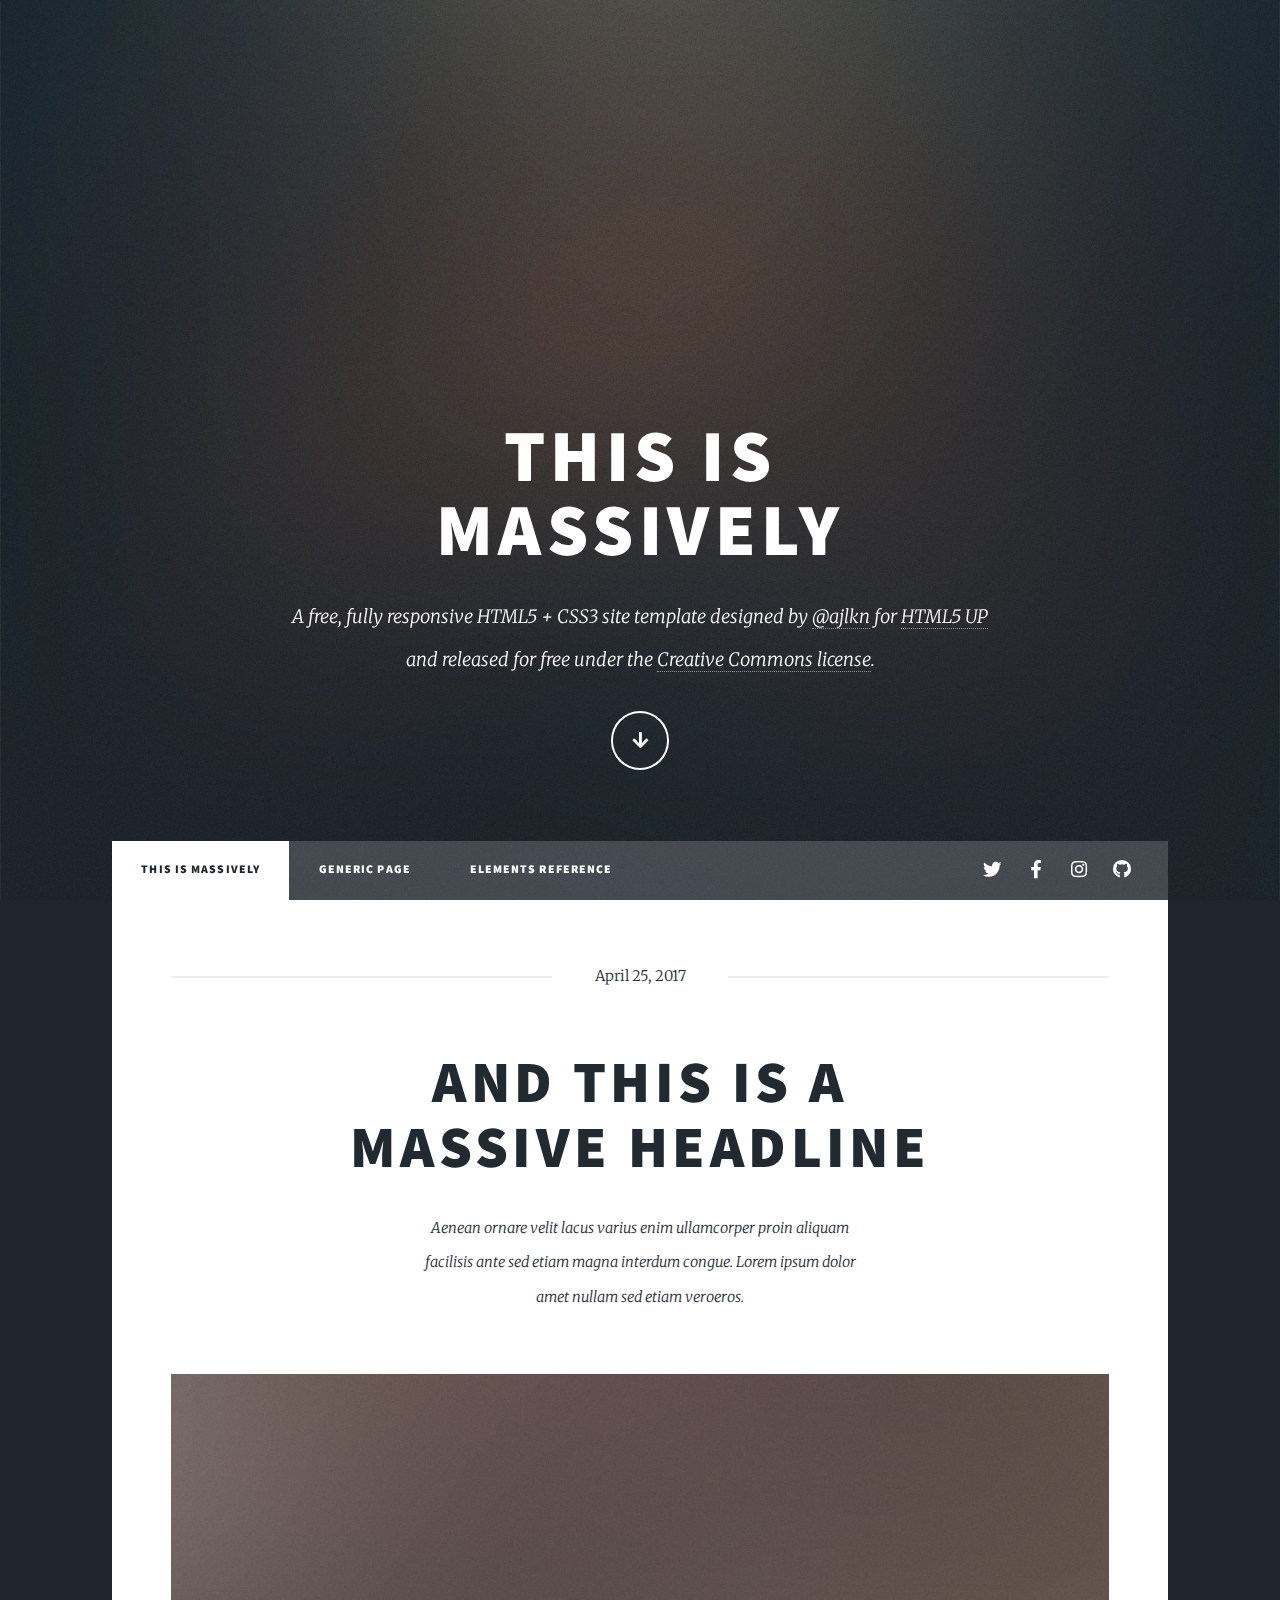
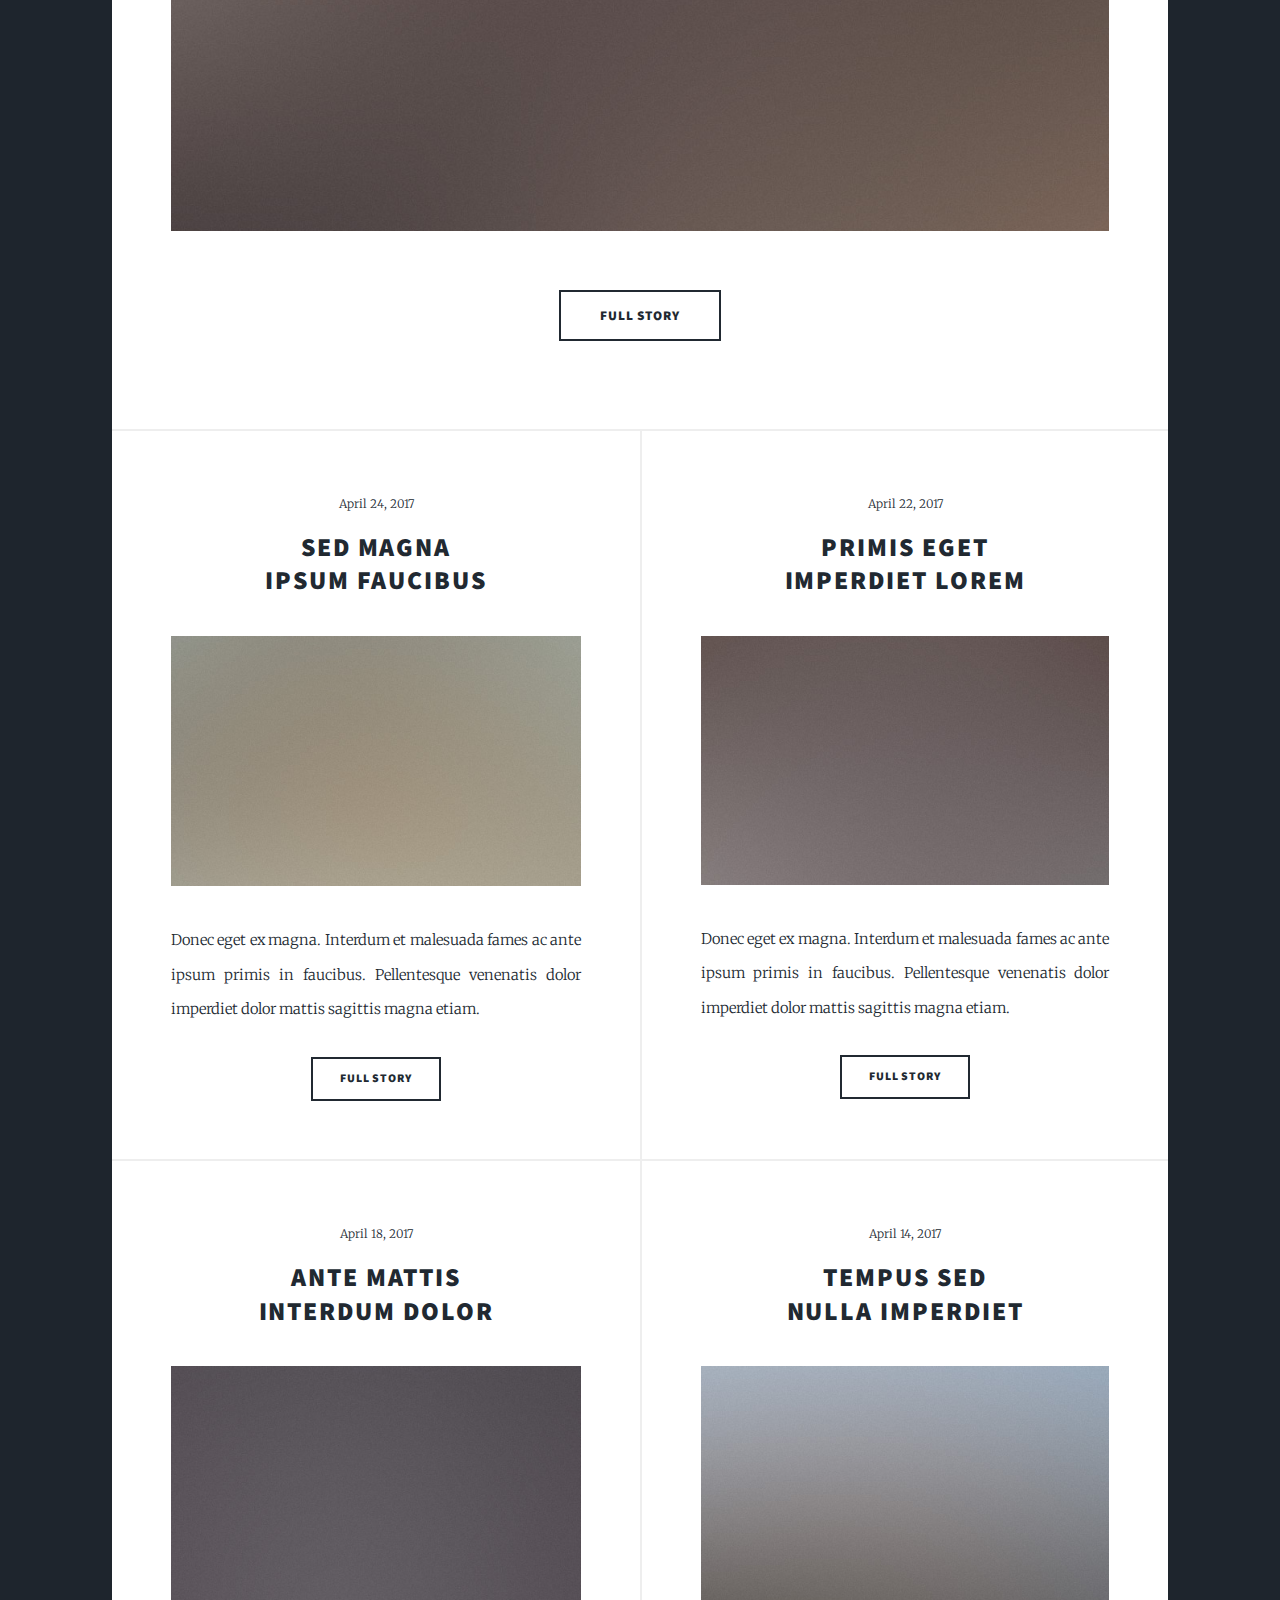
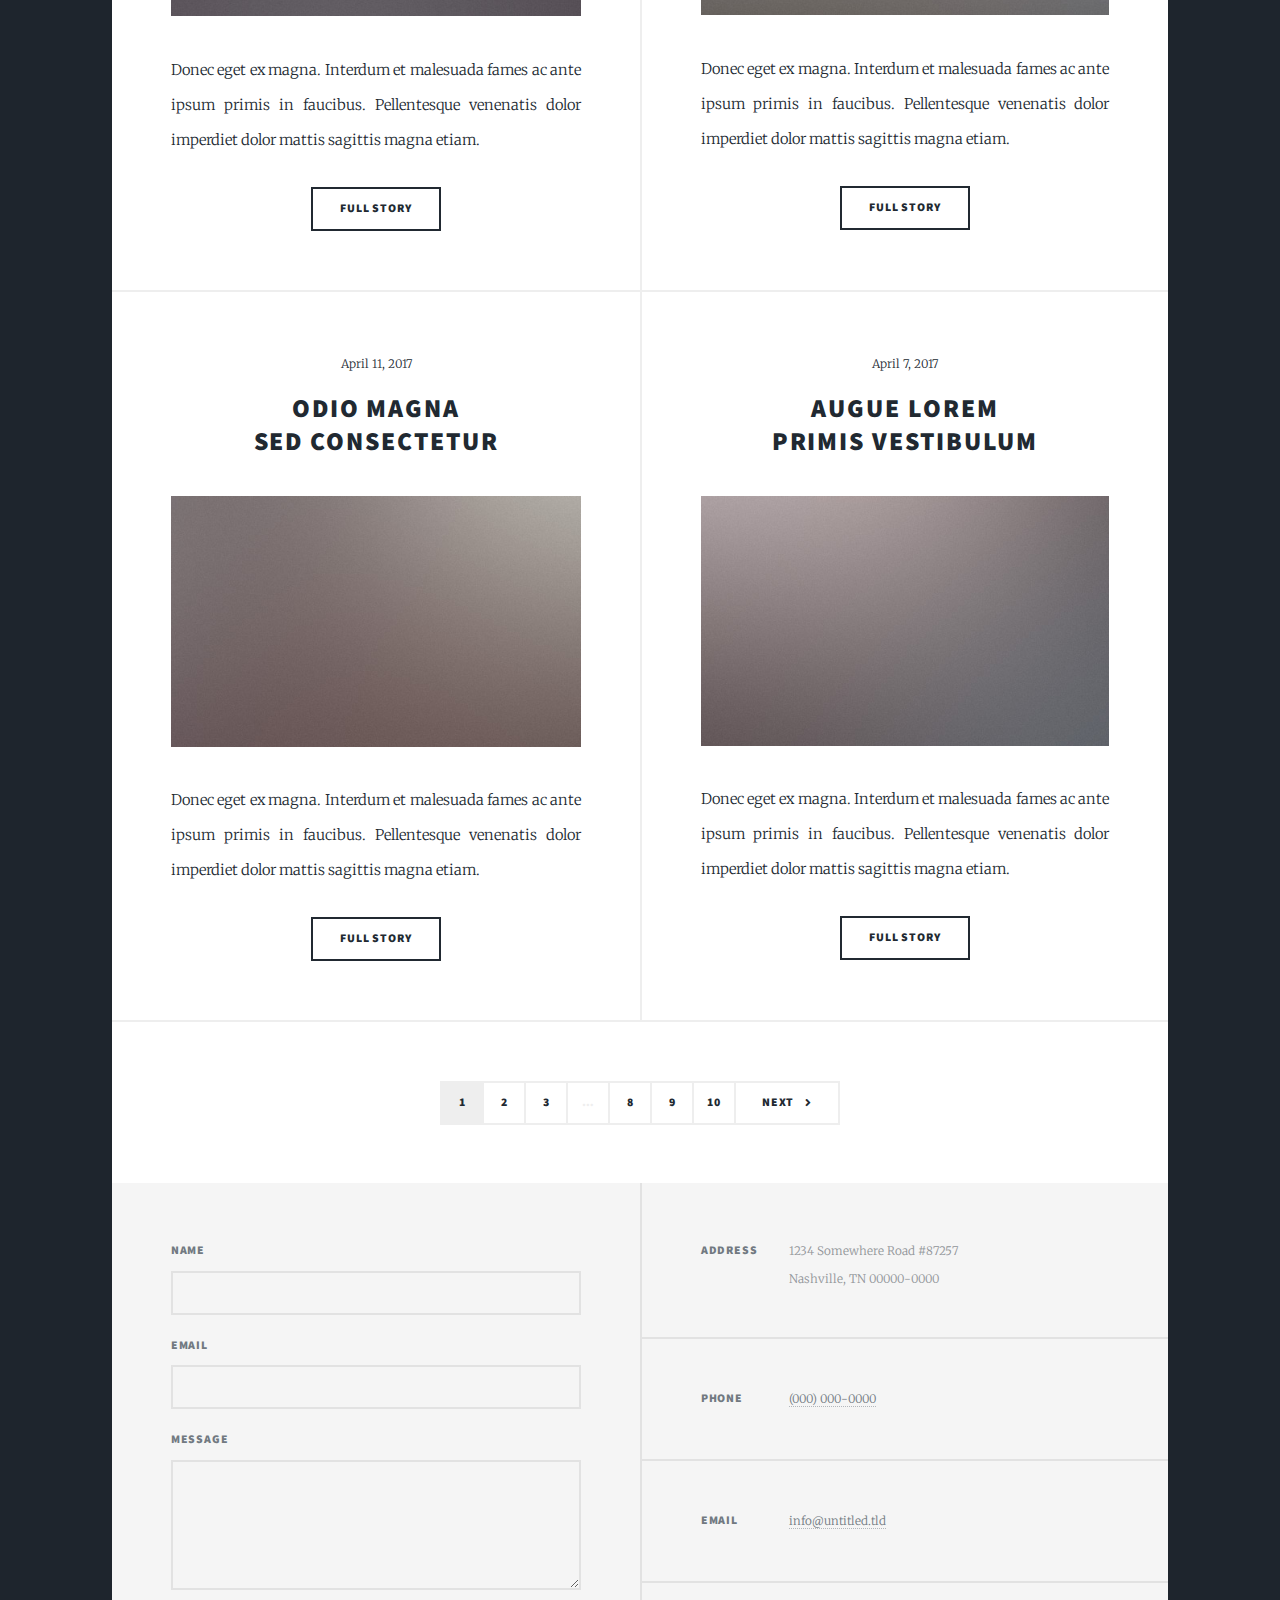
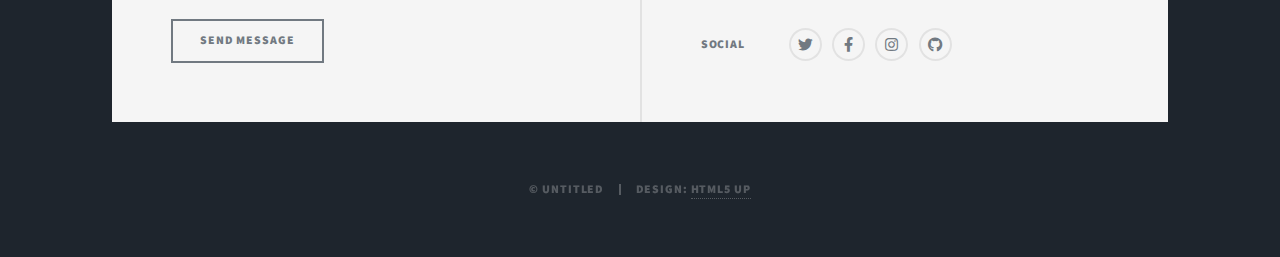
==== index.html @ b45172eb "Adding base" ====
<!DOCTYPE HTML>
<!--
	Massively by HTML5 UP
	html5up.net | @ajlkn
	Free for personal and commercial use under the CCA 3.0 license (html5up.net/license)
-->
<html>
	<head>
		<title>Massively by HTML5 UP</title>
		<meta charset="utf-8" />
		<meta name="viewport" content="width=device-width, initial-scale=1, user-scalable=no" />
		<link rel="stylesheet" href="assets/css/main.css" />
		<noscript><link rel="stylesheet" href="assets/css/noscript.css" /></noscript>
	</head>
	<body class="is-preload">

		<!-- Wrapper -->
			<div id="wrapper" class="fade-in">

				<!-- Intro -->
					<div id="intro">
						<h1>This is<br />
						Massively</h1>
						<p>A free, fully responsive HTML5 + CSS3 site template designed by <a href="https://twitter.com/ajlkn">@ajlkn</a> for <a href="https://html5up.net">HTML5 UP</a><br />
						and released for free under the <a href="https://html5up.net/license">Creative Commons license</a>.</p>
						<ul class="actions">
							<li><a href="#header" class="button icon solid solo fa-arrow-down scrolly">Continue</a></li>
						</ul>
					</div>

				<!-- Header -->
					<header id="header">
						<a href="index.html" class="logo">Massively</a>
					</header>

				<!-- Nav -->
					<nav id="nav">
						<ul class="links">
							<li class="active"><a href="index.html">This is Massively</a></li>
							<li><a href="generic.html">Generic Page</a></li>
							<li><a href="elements.html">Elements Reference</a></li>
						</ul>
						<ul class="icons">
							<li><a href="#" class="icon brands fa-twitter"><span class="label">Twitter</span></a></li>
							<li><a href="#" class="icon brands fa-facebook-f"><span class="label">Facebook</span></a></li>
							<li><a href="#" class="icon brands fa-instagram"><span class="label">Instagram</span></a></li>
							<li><a href="#" class="icon brands fa-github"><span class="label">GitHub</span></a></li>
						</ul>
					</nav>

				<!-- Main -->
					<div id="main">

						<!-- Featured Post -->
							<article class="post featured">
								<header class="major">
									<span class="date">April 25, 2017</span>
									<h2><a href="#">And this is a<br />
									massive headline</a></h2>
									<p>Aenean ornare velit lacus varius enim ullamcorper proin aliquam<br />
									facilisis ante sed etiam magna interdum congue. Lorem ipsum dolor<br />
									amet nullam sed etiam veroeros.</p>
								</header>
								<a href="#" class="image main"><img src="images/pic01.jpg" alt="" /></a>
								<ul class="actions special">
									<li><a href="#" class="button large">Full Story</a></li>
								</ul>
							</article>

						<!-- Posts -->
							<section class="posts">
								<article>
									<header>
										<span class="date">April 24, 2017</span>
										<h2><a href="#">Sed magna<br />
										ipsum faucibus</a></h2>
									</header>
									<a href="#" class="image fit"><img src="images/pic02.jpg" alt="" /></a>
									<p>Donec eget ex magna. Interdum et malesuada fames ac ante ipsum primis in faucibus. Pellentesque venenatis dolor imperdiet dolor mattis sagittis magna etiam.</p>
									<ul class="actions special">
										<li><a href="#" class="button">Full Story</a></li>
									</ul>
								</article>
								<article>
									<header>
										<span class="date">April 22, 2017</span>
										<h2><a href="#">Primis eget<br />
										imperdiet lorem</a></h2>
									</header>
									<a href="#" class="image fit"><img src="images/pic03.jpg" alt="" /></a>
									<p>Donec eget ex magna. Interdum et malesuada fames ac ante ipsum primis in faucibus. Pellentesque venenatis dolor imperdiet dolor mattis sagittis magna etiam.</p>
									<ul class="actions special">
										<li><a href="#" class="button">Full Story</a></li>
									</ul>
								</article>
								<article>
									<header>
										<span class="date">April 18, 2017</span>
										<h2><a href="#">Ante mattis<br />
										interdum dolor</a></h2>
									</header>
									<a href="#" class="image fit"><img src="images/pic04.jpg" alt="" /></a>
									<p>Donec eget ex magna. Interdum et malesuada fames ac ante ipsum primis in faucibus. Pellentesque venenatis dolor imperdiet dolor mattis sagittis magna etiam.</p>
									<ul class="actions special">
										<li><a href="#" class="button">Full Story</a></li>
									</ul>
								</article>
								<article>
									<header>
										<span class="date">April 14, 2017</span>
										<h2><a href="#">Tempus sed<br />
										nulla imperdiet</a></h2>
									</header>
									<a href="#" class="image fit"><img src="images/pic05.jpg" alt="" /></a>
									<p>Donec eget ex magna. Interdum et malesuada fames ac ante ipsum primis in faucibus. Pellentesque venenatis dolor imperdiet dolor mattis sagittis magna etiam.</p>
									<ul class="actions special">
										<li><a href="#" class="button">Full Story</a></li>
									</ul>
								</article>
								<article>
									<header>
										<span class="date">April 11, 2017</span>
										<h2><a href="#">Odio magna<br />
										sed consectetur</a></h2>
									</header>
									<a href="#" class="image fit"><img src="images/pic06.jpg" alt="" /></a>
									<p>Donec eget ex magna. Interdum et malesuada fames ac ante ipsum primis in faucibus. Pellentesque venenatis dolor imperdiet dolor mattis sagittis magna etiam.</p>
									<ul class="actions special">
										<li><a href="#" class="button">Full Story</a></li>
									</ul>
								</article>
								<article>
									<header>
										<span class="date">April 7, 2017</span>
										<h2><a href="#">Augue lorem<br />
										primis vestibulum</a></h2>
									</header>
									<a href="#" class="image fit"><img src="images/pic07.jpg" alt="" /></a>
									<p>Donec eget ex magna. Interdum et malesuada fames ac ante ipsum primis in faucibus. Pellentesque venenatis dolor imperdiet dolor mattis sagittis magna etiam.</p>
									<ul class="actions special">
										<li><a href="#" class="button">Full Story</a></li>
									</ul>
								</article>
							</section>

						<!-- Footer -->
							<footer>
								<div class="pagination">
									<!--<a href="#" class="previous">Prev</a>-->
									<a href="#" class="page active">1</a>
									<a href="#" class="page">2</a>
									<a href="#" class="page">3</a>
									<span class="extra">&hellip;</span>
									<a href="#" class="page">8</a>
									<a href="#" class="page">9</a>
									<a href="#" class="page">10</a>
									<a href="#" class="next">Next</a>
								</div>
							</footer>

					</div>

				<!-- Footer -->
					<footer id="footer">
						<section>
							<form method="post" action="#">
								<div class="fields">
									<div class="field">
										<label for="name">Name</label>
										<input type="text" name="name" id="name" />
									</div>
									<div class="field">
										<label for="email">Email</label>
										<input type="text" name="email" id="email" />
									</div>
									<div class="field">
										<label for="message">Message</label>
										<textarea name="message" id="message" rows="3"></textarea>
									</div>
								</div>
								<ul class="actions">
									<li><input type="submit" value="Send Message" /></li>
								</ul>
							</form>
						</section>
						<section class="split contact">
							<section class="alt">
								<h3>Address</h3>
								<p>1234 Somewhere Road #87257<br />
								Nashville, TN 00000-0000</p>
							</section>
							<section>
								<h3>Phone</h3>
								<p><a href="#">(000) 000-0000</a></p>
							</section>
							<section>
								<h3>Email</h3>
								<p><a href="#">info@untitled.tld</a></p>
							</section>
							<section>
								<h3>Social</h3>
								<ul class="icons alt">
									<li><a href="#" class="icon brands alt fa-twitter"><span class="label">Twitter</span></a></li>
									<li><a href="#" class="icon brands alt fa-facebook-f"><span class="label">Facebook</span></a></li>
									<li><a href="#" class="icon brands alt fa-instagram"><span class="label">Instagram</span></a></li>
									<li><a href="#" class="icon brands alt fa-github"><span class="label">GitHub</span></a></li>
								</ul>
							</section>
						</section>
					</footer>

				<!-- Copyright -->
					<div id="copyright">
						<ul><li>&copy; Untitled</li><li>Design: <a href="https://html5up.net">HTML5 UP</a></li></ul>
					</div>

			</div>

		<!-- Scripts -->
			<script src="assets/js/jquery.min.js"></script>
			<script src="assets/js/jquery.scrollex.min.js"></script>
			<script src="assets/js/jquery.scrolly.min.js"></script>
			<script src="assets/js/browser.min.js"></script>
			<script src="assets/js/breakpoints.min.js"></script>
			<script src="assets/js/util.js"></script>
			<script src="assets/js/main.js"></script>

	</body>
</html>
---- assets/css/main.css ----
@import url(fontawesome-all.min.css);
@import url("https://fonts.googleapis.com/css?family=Merriweather:300,700,300italic,700italic|Source+Sans+Pro:900");

/*
	Massively by HTML5 UP
	html5up.net | @ajlkn
	Free for personal and commercial use under the CCA 3.0 license (html5up.net/license)
*/

html, body, div, span, applet, object,
iframe, h1, h2, h3, h4, h5, h6, p, blockquote,
pre, a, abbr, acronym, address, big, cite,
code, del, dfn, em, img, ins, kbd, q, s, samp,
small, strike, strong, sub, sup, tt, var, b,
u, i, center, dl, dt, dd, ol, ul, li, fieldset,
form, label, legend, table, caption, tbody,
tfoot, thead, tr, th, td, article, aside,
canvas, details, embed, figure, figcaption,
footer, header, hgroup, menu, nav, output, ruby,
section, summary, time, mark, audio, video {
	margin: 0;
	padding: 0;
	border: 0;
	font-size: 100%;
	font: inherit;
	vertical-align: baseline;}

article, aside, details, figcaption, figure,
footer, header, hgroup, menu, nav, section {
	display: block;}

body {
	line-height: 1;
}

ol, ul {
	list-style: none;
}

blockquote, q {
	quotes: none;
}

	blockquote:before, blockquote:after, q:before, q:after {
		content: '';
		content: none;
	}

table {
	border-collapse: collapse;
	border-spacing: 0;
}

body {
	-webkit-text-size-adjust: none;
}

mark {
	background-color: transparent;
	color: inherit;
}

input::-moz-focus-inner {
	border: 0;
	padding: 0;
}

input, select, textarea {
	-moz-appearance: none;
	-webkit-appearance: none;
	-ms-appearance: none;
	appearance: none;
}

/* Basic */

	@-ms-viewport {
		width: device-width;
	}

	body {
		-ms-overflow-style: scrollbar;
	}

	@media screen and (max-width: 480px) {

		html, body {
			min-width: 320px;
		}

	}

	html {
		box-sizing: border-box;
	}

	*, *:before, *:after {
		box-sizing: inherit;
	}

	body {
		background-color: #1e252d;
	}

		body.is-preload *, body.is-preload *:before, body.is-preload *:after {
			-moz-animation: none !important;
			-webkit-animation: none !important;
			-ms-animation: none !important;
			animation: none !important;
			-moz-transition: none !important;
			-webkit-transition: none !important;
			-ms-transition: none !important;
			transition: none !important;
		}

/* Type */

	html {
		font-size: 16pt;
	}

		@media screen and (max-width: 1680px) {

			html {
				font-size: 12pt;
			}

		}

		@media screen and (max-width: 1280px) {

			html {
				font-size: 11pt;
			}

		}

		@media screen and (max-width: 360px) {

			html {
				font-size: 10pt;
			}

		}

	body {
		color: #212931;
	}

	body, input, select, textarea {
		font-family: "Merriweather", Georgia, serif;
		font-weight: 300;
		font-size: 1rem;
		line-height: 2.375;
	}

	a {
		-moz-transition: color 0.2s ease-in-out, background-color 0.2s ease-in-out, border-color 0.2s ease-in-out, box-shadow 0.2s ease-in-out;
		-webkit-transition: color 0.2s ease-in-out, background-color 0.2s ease-in-out, border-color 0.2s ease-in-out, box-shadow 0.2s ease-in-out;
		-ms-transition: color 0.2s ease-in-out, background-color 0.2s ease-in-out, border-color 0.2s ease-in-out, box-shadow 0.2s ease-in-out;
		transition: color 0.2s ease-in-out, background-color 0.2s ease-in-out, border-color 0.2s ease-in-out, box-shadow 0.2s ease-in-out;
		border-bottom: dotted 1px;
		text-decoration: none;
	}

		a:hover {
			border-bottom-color: transparent;
		}

	strong, b {
		font-weight: 600;
	}

	em, i {
		font-style: italic;
	}

	p {
		text-align: justify;
		margin: 0 0 2rem 0;
	}

	h1, h2, h3, h4, h5, h6 {
		font-family: "Source Sans Pro", Helvetica, sans-serif;
		font-weight: 900;
		line-height: 1.5;
		letter-spacing: 0.075em;
		text-transform: uppercase;
		margin: 0 0 1rem 0;
	}

		h1 a, h2 a, h3 a, h4 a, h5 a, h6 a {
			border-bottom: 0;
			color: inherit;
			text-decoration: none;
		}

	h1 {
		font-size: 4rem;
		line-height: 1.1;
		margin: 0 0 2rem 0;
	}

	h2 {
		font-size: 1.75rem;
		line-height: 1.3;
		margin: 0 0 1.5rem 0;
	}

	h3 {
		font-size: 1.25rem;
		margin: 0 0 1.5rem 0;
	}

	h4 {
		font-size: 1rem;
	}

	h5 {
		font-size: 0.9rem;
	}

	h6 {
		font-size: 0.8rem;
	}

	sub {
		font-size: 0.8rem;
		position: relative;
		top: 0.5rem;
	}

	sup {
		font-size: 0.8rem;
		position: relative;
		top: -0.5rem;
	}

	blockquote {
		border-left: solid 4px;
		font-style: italic;
		margin: 0 0 2rem 0;
		padding: 0.5rem 0 0.5rem 2rem;
	}

	code {
		border: solid 2px;
		font-family: "Courier New", monospace;
		font-size: 0.9rem;
		margin: 0 0.25rem;
		padding: 0.25rem 0.65rem;
	}

	pre {
		-webkit-overflow-scrolling: touch;
		font-family: "Courier New", monospace;
		font-size: 0.9rem;
		margin: 0 0 2rem 0;
	}

		pre code {
			display: block;
			line-height: 1.75;
			padding: 1rem 1.5rem;
			overflow-x: auto;
		}

	hr {
		border: 0;
		border-bottom: solid 2px;
		margin: 3rem 0;
	}

		hr.major {
			margin: 5rem 0;
		}

	.align-left {
		text-align: left;
	}

	.align-center {
		text-align: center;
	}

	.align-right {
		text-align: right;
	}

	input, select, textarea {
		color: #212931;
	}

	a {
		color: #212931;
		border-bottom-color: rgba(33, 41, 49, 0.5);
	}

		a:hover {
			border-bottom-color: transparent;
			color: #18bfef !important;
		}

	strong, b {
		color: #212931;
	}

	h1, h2, h3, h4, h5, h6 {
		color: #212931;
	}

	blockquote {
		border-left-color: #eeeeee;
	}

	code {
		background: rgba(220, 220, 220, 0.25);
		border-color: #eeeeee;
	}

	hr {
		border-bottom-color: #eeeeee;
	}

/* Row */

	.row {
		display: flex;
		flex-wrap: wrap;
		box-sizing: border-box;
		align-items: stretch;
	}

		.row > * {
			box-sizing: border-box;
		}

		.row.gtr-uniform > * > :last-child {
			margin-bottom: 0;
		}

		.row.aln-left {
			justify-content: flex-start;
		}

		.row.aln-center {
			justify-content: center;
		}

		.row.aln-right {
			justify-content: flex-end;
		}

		.row.aln-top {
			align-items: flex-start;
		}

		.row.aln-middle {
			align-items: center;
		}

		.row.aln-bottom {
			align-items: flex-end;
		}

		.row > .imp {
			order: -1;
		}

		.row > .col-1 {
			width: 8.33333%;
		}

		.row > .off-1 {
			margin-left: 8.33333%;
		}

		.row > .col-2 {
			width: 16.66667%;
		}

		.row > .off-2 {
			margin-left: 16.66667%;
		}

		.row > .col-3 {
			width: 25%;
		}

		.row > .off-3 {
			margin-left: 25%;
		}

		.row > .col-4 {
			width: 33.33333%;
		}

		.row > .off-4 {
			margin-left: 33.33333%;
		}

		.row > .col-5 {
			width: 41.66667%;
		}

		.row > .off-5 {
			margin-left: 41.66667%;
		}

		.row > .col-6 {
			width: 50%;
		}

		.row > .off-6 {
			margin-left: 50%;
		}

		.row > .col-7 {
			width: 58.33333%;
		}

		.row > .off-7 {
			margin-left: 58.33333%;
		}

		.row > .col-8 {
			width: 66.66667%;
		}

		.row > .off-8 {
			margin-left: 66.66667%;
		}

		.row > .col-9 {
			width: 75%;
		}

		.row > .off-9 {
			margin-left: 75%;
		}

		.row > .col-10 {
			width: 83.33333%;
		}

		.row > .off-10 {
			margin-left: 83.33333%;
		}

		.row > .col-11 {
			width: 91.66667%;
		}

		.row > .off-11 {
			margin-left: 91.66667%;
		}

		.row > .col-12 {
			width: 100%;
		}

		.row > .off-12 {
			margin-left: 100%;
		}

		.row.gtr-0 {
			margin-top: 0;
			margin-left: 0rem;
		}

			.row.gtr-0 > * {
				padding: 0 0 0 0rem;
			}

			.row.gtr-0.gtr-uniform {
				margin-top: 0rem;
			}

				.row.gtr-0.gtr-uniform > * {
					padding-top: 0rem;
				}

		.row.gtr-25 {
			margin-top: 0;
			margin-left: -0.375rem;
		}

			.row.gtr-25 > * {
				padding: 0 0 0 0.375rem;
			}

			.row.gtr-25.gtr-uniform {
				margin-top: -0.375rem;
			}

				.row.gtr-25.gtr-uniform > * {
					padding-top: 0.375rem;
				}

		.row.gtr-50 {
			margin-top: 0;
			margin-left: -0.75rem;
		}

			.row.gtr-50 > * {
				padding: 0 0 0 0.75rem;
			}

			.row.gtr-50.gtr-uniform {
				margin-top: -0.75rem;
			}

				.row.gtr-50.gtr-uniform > * {
					padding-top: 0.75rem;
				}

		.row {
			margin-top: 0;
			margin-left: -1.5rem;
		}

			.row > * {
				padding: 0 0 0 1.5rem;
			}

			.row.gtr-uniform {
				margin-top: -1.5rem;
			}

				.row.gtr-uniform > * {
					padding-top: 1.5rem;
				}

		.row.gtr-150 {
			margin-top: 0;
			margin-left: -2.25rem;
		}

			.row.gtr-150 > * {
				padding: 0 0 0 2.25rem;
			}

			.row.gtr-150.gtr-uniform {
				margin-top: -2.25rem;
			}

				.row.gtr-150.gtr-uniform > * {
					padding-top: 2.25rem;
				}

		.row.gtr-200 {
			margin-top: 0;
			margin-left: -3rem;
		}

			.row.gtr-200 > * {
				padding: 0 0 0 3rem;
			}

			.row.gtr-200.gtr-uniform {
				margin-top: -3rem;
			}

				.row.gtr-200.gtr-uniform > * {
					padding-top: 3rem;
				}

		@media screen and (max-width: 1680px) {

			.row {
				display: flex;
				flex-wrap: wrap;
				box-sizing: border-box;
				align-items: stretch;
			}

				.row > * {
					box-sizing: border-box;
				}

				.row.gtr-uniform > * > :last-child {
					margin-bottom: 0;
				}

				.row.aln-left {
					justify-content: flex-start;
				}

				.row.aln-center {
					justify-content: center;
				}

				.row.aln-right {
					justify-content: flex-end;
				}

				.row.aln-top {
					align-items: flex-start;
				}

				.row.aln-middle {
					align-items: center;
				}

				.row.aln-bottom {
					align-items: flex-end;
				}

				.row > .imp-xlarge {
					order: -1;
				}

				.row > .col-1-xlarge {
					width: 8.33333%;
				}

				.row > .off-1-xlarge {
					margin-left: 8.33333%;
				}

				.row > .col-2-xlarge {
					width: 16.66667%;
				}

				.row > .off-2-xlarge {
					margin-left: 16.66667%;
				}

				.row > .col-3-xlarge {
					width: 25%;
				}

				.row > .off-3-xlarge {
					margin-left: 25%;
				}

				.row > .col-4-xlarge {
					width: 33.33333%;
				}

				.row > .off-4-xlarge {
					margin-left: 33.33333%;
				}

				.row > .col-5-xlarge {
					width: 41.66667%;
				}

				.row > .off-5-xlarge {
					margin-left: 41.66667%;
				}

				.row > .col-6-xlarge {
					width: 50%;
				}

				.row > .off-6-xlarge {
					margin-left: 50%;
				}

				.row > .col-7-xlarge {
					width: 58.33333%;
				}

				.row > .off-7-xlarge {
					margin-left: 58.33333%;
				}

				.row > .col-8-xlarge {
					width: 66.66667%;
				}

				.row > .off-8-xlarge {
					margin-left: 66.66667%;
				}

				.row > .col-9-xlarge {
					width: 75%;
				}

				.row > .off-9-xlarge {
					margin-left: 75%;
				}

				.row > .col-10-xlarge {
					width: 83.33333%;
				}

				.row > .off-10-xlarge {
					margin-left: 83.33333%;
				}

				.row > .col-11-xlarge {
					width: 91.66667%;
				}

				.row > .off-11-xlarge {
					margin-left: 91.66667%;
				}

				.row > .col-12-xlarge {
					width: 100%;
				}

				.row > .off-12-xlarge {
					margin-left: 100%;
				}

				.row.gtr-0 {
					margin-top: 0;
					margin-left: 0rem;
				}

					.row.gtr-0 > * {
						padding: 0 0 0 0rem;
					}

					.row.gtr-0.gtr-uniform {
						margin-top: 0rem;
					}

						.row.gtr-0.gtr-uniform > * {
							padding-top: 0rem;
						}

				.row.gtr-25 {
					margin-top: 0;
					margin-left: -0.375rem;
				}

					.row.gtr-25 > * {
						padding: 0 0 0 0.375rem;
					}

					.row.gtr-25.gtr-uniform {
						margin-top: -0.375rem;
					}

						.row.gtr-25.gtr-uniform > * {
							padding-top: 0.375rem;
						}

				.row.gtr-50 {
					margin-top: 0;
					margin-left: -0.75rem;
				}

					.row.gtr-50 > * {
						padding: 0 0 0 0.75rem;
					}

					.row.gtr-50.gtr-uniform {
						margin-top: -0.75rem;
					}

						.row.gtr-50.gtr-uniform > * {
							padding-top: 0.75rem;
						}

				.row {
					margin-top: 0;
					margin-left: -1.5rem;
				}

					.row > * {
						padding: 0 0 0 1.5rem;
					}

					.row.gtr-uniform {
						margin-top: -1.5rem;
					}

						.row.gtr-uniform > * {
							padding-top: 1.5rem;
						}

				.row.gtr-150 {
					margin-top: 0;
					margin-left: -2.25rem;
				}

					.row.gtr-150 > * {
						padding: 0 0 0 2.25rem;
					}

					.row.gtr-150.gtr-uniform {
						margin-top: -2.25rem;
					}

						.row.gtr-150.gtr-uniform > * {
							padding-top: 2.25rem;
						}

				.row.gtr-200 {
					margin-top: 0;
					margin-left: -3rem;
				}

					.row.gtr-200 > * {
						padding: 0 0 0 3rem;
					}

					.row.gtr-200.gtr-uniform {
						margin-top: -3rem;
					}

						.row.gtr-200.gtr-uniform > * {
							padding-top: 3rem;
						}

		}

		@media screen and (max-width: 1280px) {

			.row {
				display: flex;
				flex-wrap: wrap;
				box-sizing: border-box;
				align-items: stretch;
			}

				.row > * {
					box-sizing: border-box;
				}

				.row.gtr-uniform > * > :last-child {
					margin-bottom: 0;
				}

				.row.aln-left {
					justify-content: flex-start;
				}

				.row.aln-center {
					justify-content: center;
				}

				.row.aln-right {
					justify-content: flex-end;
				}

				.row.aln-top {
					align-items: flex-start;
				}

				.row.aln-middle {
					align-items: center;
				}

				.row.aln-bottom {
					align-items: flex-end;
				}

				.row > .imp-large {
					order: -1;
				}

				.row > .col-1-large {
					width: 8.33333%;
				}

				.row > .off-1-large {
					margin-left: 8.33333%;
				}

				.row > .col-2-large {
					width: 16.66667%;
				}

				.row > .off-2-large {
					margin-left: 16.66667%;
				}

				.row > .col-3-large {
					width: 25%;
				}

				.row > .off-3-large {
					margin-left: 25%;
				}

				.row > .col-4-large {
					width: 33.33333%;
				}

				.row > .off-4-large {
					margin-left: 33.33333%;
				}

				.row > .col-5-large {
					width: 41.66667%;
				}

				.row > .off-5-large {
					margin-left: 41.66667%;
				}

				.row > .col-6-large {
					width: 50%;
				}

				.row > .off-6-large {
					margin-left: 50%;
				}

				.row > .col-7-large {
					width: 58.33333%;
				}

				.row > .off-7-large {
					margin-left: 58.33333%;
				}

				.row > .col-8-large {
					width: 66.66667%;
				}

				.row > .off-8-large {
					margin-left: 66.66667%;
				}

				.row > .col-9-large {
					width: 75%;
				}

				.row > .off-9-large {
					margin-left: 75%;
				}

				.row > .col-10-large {
					width: 83.33333%;
				}

				.row > .off-10-large {
					margin-left: 83.33333%;
				}

				.row > .col-11-large {
					width: 91.66667%;
				}

				.row > .off-11-large {
					margin-left: 91.66667%;
				}

				.row > .col-12-large {
					width: 100%;
				}

				.row > .off-12-large {
					margin-left: 100%;
				}

				.row.gtr-0 {
					margin-top: 0;
					margin-left: 0rem;
				}

					.row.gtr-0 > * {
						padding: 0 0 0 0rem;
					}

					.row.gtr-0.gtr-uniform {
						margin-top: 0rem;
					}

						.row.gtr-0.gtr-uniform > * {
							padding-top: 0rem;
						}

				.row.gtr-25 {
					margin-top: 0;
					margin-left: -0.375rem;
				}

					.row.gtr-25 > * {
						padding: 0 0 0 0.375rem;
					}

					.row.gtr-25.gtr-uniform {
						margin-top: -0.375rem;
					}

						.row.gtr-25.gtr-uniform > * {
							padding-top: 0.375rem;
						}

				.row.gtr-50 {
					margin-top: 0;
					margin-left: -0.75rem;
				}

					.row.gtr-50 > * {
						padding: 0 0 0 0.75rem;
					}

					.row.gtr-50.gtr-uniform {
						margin-top: -0.75rem;
					}

						.row.gtr-50.gtr-uniform > * {
							padding-top: 0.75rem;
						}

				.row {
					margin-top: 0;
					margin-left: -1.5rem;
				}

					.row > * {
						padding: 0 0 0 1.5rem;
					}

					.row.gtr-uniform {
						margin-top: -1.5rem;
					}

						.row.gtr-uniform > * {
							padding-top: 1.5rem;
						}

				.row.gtr-150 {
					margin-top: 0;
					margin-left: -2.25rem;
				}

					.row.gtr-150 > * {
						padding: 0 0 0 2.25rem;
					}

					.row.gtr-150.gtr-uniform {
						margin-top: -2.25rem;
					}

						.row.gtr-150.gtr-uniform > * {
							padding-top: 2.25rem;
						}

				.row.gtr-200 {
					margin-top: 0;
					margin-left: -3rem;
				}

					.row.gtr-200 > * {
						padding: 0 0 0 3rem;
					}

					.row.gtr-200.gtr-uniform {
						margin-top: -3rem;
					}

						.row.gtr-200.gtr-uniform > * {
							padding-top: 3rem;
						}

		}

		@media screen and (max-width: 980px) {

			.row {
				display: flex;
				flex-wrap: wrap;
				box-sizing: border-box;
				align-items: stretch;
			}

				.row > * {
					box-sizing: border-box;
				}

				.row.gtr-uniform > * > :last-child {
					margin-bottom: 0;
				}

				.row.aln-left {
					justify-content: flex-start;
				}

				.row.aln-center {
					justify-content: center;
				}

				.row.aln-right {
					justify-content: flex-end;
				}

				.row.aln-top {
					align-items: flex-start;
				}

				.row.aln-middle {
					align-items: center;
				}

				.row.aln-bottom {
					align-items: flex-end;
				}

				.row > .imp-medium {
					order: -1;
				}

				.row > .col-1-medium {
					width: 8.33333%;
				}

				.row > .off-1-medium {
					margin-left: 8.33333%;
				}

				.row > .col-2-medium {
					width: 16.66667%;
				}

				.row > .off-2-medium {
					margin-left: 16.66667%;
				}

				.row > .col-3-medium {
					width: 25%;
				}

				.row > .off-3-medium {
					margin-left: 25%;
				}

				.row > .col-4-medium {
					width: 33.33333%;
				}

				.row > .off-4-medium {
					margin-left: 33.33333%;
				}

				.row > .col-5-medium {
					width: 41.66667%;
				}

				.row > .off-5-medium {
					margin-left: 41.66667%;
				}

				.row > .col-6-medium {
					width: 50%;
				}

				.row > .off-6-medium {
					margin-left: 50%;
				}

				.row > .col-7-medium {
					width: 58.33333%;
				}

				.row > .off-7-medium {
					margin-left: 58.33333%;
				}

				.row > .col-8-medium {
					width: 66.66667%;
				}

				.row > .off-8-medium {
					margin-left: 66.66667%;
				}

				.row > .col-9-medium {
					width: 75%;
				}

				.row > .off-9-medium {
					margin-left: 75%;
				}

				.row > .col-10-medium {
					width: 83.33333%;
				}

				.row > .off-10-medium {
					margin-left: 83.33333%;
				}

				.row > .col-11-medium {
					width: 91.66667%;
				}

				.row > .off-11-medium {
					margin-left: 91.66667%;
				}

				.row > .col-12-medium {
					width: 100%;
				}

				.row > .off-12-medium {
					margin-left: 100%;
				}

				.row.gtr-0 {
					margin-top: 0;
					margin-left: 0rem;
				}

					.row.gtr-0 > * {
						padding: 0 0 0 0rem;
					}

					.row.gtr-0.gtr-uniform {
						margin-top: 0rem;
					}

						.row.gtr-0.gtr-uniform > * {
							padding-top: 0rem;
						}

				.row.gtr-25 {
					margin-top: 0;
					margin-left: -0.375rem;
				}

					.row.gtr-25 > * {
						padding: 0 0 0 0.375rem;
					}

					.row.gtr-25.gtr-uniform {
						margin-top: -0.375rem;
					}

						.row.gtr-25.gtr-uniform > * {
							padding-top: 0.375rem;
						}

				.row.gtr-50 {
					margin-top: 0;
					margin-left: -0.75rem;
				}

					.row.gtr-50 > * {
						padding: 0 0 0 0.75rem;
					}

					.row.gtr-50.gtr-uniform {
						margin-top: -0.75rem;
					}

						.row.gtr-50.gtr-uniform > * {
							padding-top: 0.75rem;
						}

				.row {
					margin-top: 0;
					margin-left: -1.5rem;
				}

					.row > * {
						padding: 0 0 0 1.5rem;
					}

					.row.gtr-uniform {
						margin-top: -1.5rem;
					}

						.row.gtr-uniform > * {
							padding-top: 1.5rem;
						}

				.row.gtr-150 {
					margin-top: 0;
					margin-left: -2.25rem;
				}

					.row.gtr-150 > * {
						padding: 0 0 0 2.25rem;
					}

					.row.gtr-150.gtr-uniform {
						margin-top: -2.25rem;
					}

						.row.gtr-150.gtr-uniform > * {
							padding-top: 2.25rem;
						}

				.row.gtr-200 {
					margin-top: 0;
					margin-left: -3rem;
				}

					.row.gtr-200 > * {
						padding: 0 0 0 3rem;
					}

					.row.gtr-200.gtr-uniform {
						margin-top: -3rem;
					}

						.row.gtr-200.gtr-uniform > * {
							padding-top: 3rem;
						}

		}

		@media screen and (max-width: 736px) {

			.row {
				display: flex;
				flex-wrap: wrap;
				box-sizing: border-box;
				align-items: stretch;
			}

				.row > * {
					box-sizing: border-box;
				}

				.row.gtr-uniform > * > :last-child {
					margin-bottom: 0;
				}

				.row.aln-left {
					justify-content: flex-start;
				}

				.row.aln-center {
					justify-content: center;
				}

				.row.aln-right {
					justify-content: flex-end;
				}

				.row.aln-top {
					align-items: flex-start;
				}

				.row.aln-middle {
					align-items: center;
				}

				.row.aln-bottom {
					align-items: flex-end;
				}

				.row > .imp-small {
					order: -1;
				}

				.row > .col-1-small {
					width: 8.33333%;
				}

				.row > .off-1-small {
					margin-left: 8.33333%;
				}

				.row > .col-2-small {
					width: 16.66667%;
				}

				.row > .off-2-small {
					margin-left: 16.66667%;
				}

				.row > .col-3-small {
					width: 25%;
				}

				.row > .off-3-small {
					margin-left: 25%;
				}

				.row > .col-4-small {
					width: 33.33333%;
				}

				.row > .off-4-small {
					margin-left: 33.33333%;
				}

				.row > .col-5-small {
					width: 41.66667%;
				}

				.row > .off-5-small {
					margin-left: 41.66667%;
				}

				.row > .col-6-small {
					width: 50%;
				}

				.row > .off-6-small {
					margin-left: 50%;
				}

				.row > .col-7-small {
					width: 58.33333%;
				}

				.row > .off-7-small {
					margin-left: 58.33333%;
				}

				.row > .col-8-small {
					width: 66.66667%;
				}

				.row > .off-8-small {
					margin-left: 66.66667%;
				}

				.row > .col-9-small {
					width: 75%;
				}

				.row > .off-9-small {
					margin-left: 75%;
				}

				.row > .col-10-small {
					width: 83.33333%;
				}

				.row > .off-10-small {
					margin-left: 83.33333%;
				}

				.row > .col-11-small {
					width: 91.66667%;
				}

				.row > .off-11-small {
					margin-left: 91.66667%;
				}

				.row > .col-12-small {
					width: 100%;
				}

				.row > .off-12-small {
					margin-left: 100%;
				}

				.row.gtr-0 {
					margin-top: 0;
					margin-left: 0rem;
				}

					.row.gtr-0 > * {
						padding: 0 0 0 0rem;
					}

					.row.gtr-0.gtr-uniform {
						margin-top: 0rem;
					}

						.row.gtr-0.gtr-uniform > * {
							padding-top: 0rem;
						}

				.row.gtr-25 {
					margin-top: 0;
					margin-left: -0.375rem;
				}

					.row.gtr-25 > * {
						padding: 0 0 0 0.375rem;
					}

					.row.gtr-25.gtr-uniform {
						margin-top: -0.375rem;
					}

						.row.gtr-25.gtr-uniform > * {
							padding-top: 0.375rem;
						}

				.row.gtr-50 {
					margin-top: 0;
					margin-left: -0.75rem;
				}

					.row.gtr-50 > * {
						padding: 0 0 0 0.75rem;
					}

					.row.gtr-50.gtr-uniform {
						margin-top: -0.75rem;
					}

						.row.gtr-50.gtr-uniform > * {
							padding-top: 0.75rem;
						}

				.row {
					margin-top: 0;
					margin-left: -1.5rem;
				}

					.row > * {
						padding: 0 0 0 1.5rem;
					}

					.row.gtr-uniform {
						margin-top: -1.5rem;
					}

						.row.gtr-uniform > * {
							padding-top: 1.5rem;
						}

				.row.gtr-150 {
					margin-top: 0;
					margin-left: -2.25rem;
				}

					.row.gtr-150 > * {
						padding: 0 0 0 2.25rem;
					}

					.row.gtr-150.gtr-uniform {
						margin-top: -2.25rem;
					}

						.row.gtr-150.gtr-uniform > * {
							padding-top: 2.25rem;
						}

				.row.gtr-200 {
					margin-top: 0;
					margin-left: -3rem;
				}

					.row.gtr-200 > * {
						padding: 0 0 0 3rem;
					}

					.row.gtr-200.gtr-uniform {
						margin-top: -3rem;
					}

						.row.gtr-200.gtr-uniform > * {
							padding-top: 3rem;
						}

		}

		@media screen and (max-width: 480px) {

			.row {
				display: flex;
				flex-wrap: wrap;
				box-sizing: border-box;
				align-items: stretch;
			}

				.row > * {
					box-sizing: border-box;
				}

				.row.gtr-uniform > * > :last-child {
					margin-bottom: 0;
				}

				.row.aln-left {
					justify-content: flex-start;
				}

				.row.aln-center {
					justify-content: center;
				}

				.row.aln-right {
					justify-content: flex-end;
				}

				.row.aln-top {
					align-items: flex-start;
				}

				.row.aln-middle {
					align-items: center;
				}

				.row.aln-bottom {
					align-items: flex-end;
				}

				.row > .imp-xsmall {
					order: -1;
				}

				.row > .col-1-xsmall {
					width: 8.33333%;
				}

				.row > .off-1-xsmall {
					margin-left: 8.33333%;
				}

				.row > .col-2-xsmall {
					width: 16.66667%;
				}

				.row > .off-2-xsmall {
					margin-left: 16.66667%;
				}

				.row > .col-3-xsmall {
					width: 25%;
				}

				.row > .off-3-xsmall {
					margin-left: 25%;
				}

				.row > .col-4-xsmall {
					width: 33.33333%;
				}

				.row > .off-4-xsmall {
					margin-left: 33.33333%;
				}

				.row > .col-5-xsmall {
					width: 41.66667%;
				}

				.row > .off-5-xsmall {
					margin-left: 41.66667%;
				}

				.row > .col-6-xsmall {
					width: 50%;
				}

				.row > .off-6-xsmall {
					margin-left: 50%;
				}

				.row > .col-7-xsmall {
					width: 58.33333%;
				}

				.row > .off-7-xsmall {
					margin-left: 58.33333%;
				}

				.row > .col-8-xsmall {
					width: 66.66667%;
				}

				.row > .off-8-xsmall {
					margin-left: 66.66667%;
				}

				.row > .col-9-xsmall {
					width: 75%;
				}

				.row > .off-9-xsmall {
					margin-left: 75%;
				}

				.row > .col-10-xsmall {
					width: 83.33333%;
				}

				.row > .off-10-xsmall {
					margin-left: 83.33333%;
				}

				.row > .col-11-xsmall {
					width: 91.66667%;
				}

				.row > .off-11-xsmall {
					margin-left: 91.66667%;
				}

				.row > .col-12-xsmall {
					width: 100%;
				}

				.row > .off-12-xsmall {
					margin-left: 100%;
				}

				.row.gtr-0 {
					margin-top: 0;
					margin-left: 0rem;
				}

					.row.gtr-0 > * {
						padding: 0 0 0 0rem;
					}

					.row.gtr-0.gtr-uniform {
						margin-top: 0rem;
					}

						.row.gtr-0.gtr-uniform > * {
							padding-top: 0rem;
						}

				.row.gtr-25 {
					margin-top: 0;
					margin-left: -0.375rem;
				}

					.row.gtr-25 > * {
						padding: 0 0 0 0.375rem;
					}

					.row.gtr-25.gtr-uniform {
						margin-top: -0.375rem;
					}

						.row.gtr-25.gtr-uniform > * {
							padding-top: 0.375rem;
						}

				.row.gtr-50 {
					margin-top: 0;
					margin-left: -0.75rem;
				}

					.row.gtr-50 > * {
						padding: 0 0 0 0.75rem;
					}

					.row.gtr-50.gtr-uniform {
						margin-top: -0.75rem;
					}

						.row.gtr-50.gtr-uniform > * {
							padding-top: 0.75rem;
						}

				.row {
					margin-top: 0;
					margin-left: -1.5rem;
				}

					.row > * {
						padding: 0 0 0 1.5rem;
					}

					.row.gtr-uniform {
						margin-top: -1.5rem;
					}

						.row.gtr-uniform > * {
							padding-top: 1.5rem;
						}

				.row.gtr-150 {
					margin-top: 0;
					margin-left: -2.25rem;
				}

					.row.gtr-150 > * {
						padding: 0 0 0 2.25rem;
					}

					.row.gtr-150.gtr-uniform {
						margin-top: -2.25rem;
					}

						.row.gtr-150.gtr-uniform > * {
							padding-top: 2.25rem;
						}

				.row.gtr-200 {
					margin-top: 0;
					margin-left: -3rem;
				}

					.row.gtr-200 > * {
						padding: 0 0 0 3rem;
					}

					.row.gtr-200.gtr-uniform {
						margin-top: -3rem;
					}

						.row.gtr-200.gtr-uniform > * {
							padding-top: 3rem;
						}

		}

		@media screen and (max-width: 360px) {

			.row {
				display: flex;
				flex-wrap: wrap;
				box-sizing: border-box;
				align-items: stretch;
			}

				.row > * {
					box-sizing: border-box;
				}

				.row.gtr-uniform > * > :last-child {
					margin-bottom: 0;
				}

				.row.aln-left {
					justify-content: flex-start;
				}

				.row.aln-center {
					justify-content: center;
				}

				.row.aln-right {
					justify-content: flex-end;
				}

				.row.aln-top {
					align-items: flex-start;
				}

				.row.aln-middle {
					align-items: center;
				}

				.row.aln-bottom {
					align-items: flex-end;
				}

				.row > .imp-xxsmall {
					order: -1;
				}

				.row > .col-1-xxsmall {
					width: 8.33333%;
				}

				.row > .off-1-xxsmall {
					margin-left: 8.33333%;
				}

				.row > .col-2-xxsmall {
					width: 16.66667%;
				}

				.row > .off-2-xxsmall {
					margin-left: 16.66667%;
				}

				.row > .col-3-xxsmall {
					width: 25%;
				}

				.row > .off-3-xxsmall {
					margin-left: 25%;
				}

				.row > .col-4-xxsmall {
					width: 33.33333%;
				}

				.row > .off-4-xxsmall {
					margin-left: 33.33333%;
				}

				.row > .col-5-xxsmall {
					width: 41.66667%;
				}

				.row > .off-5-xxsmall {
					margin-left: 41.66667%;
				}

				.row > .col-6-xxsmall {
					width: 50%;
				}

				.row > .off-6-xxsmall {
					margin-left: 50%;
				}

				.row > .col-7-xxsmall {
					width: 58.33333%;
				}

				.row > .off-7-xxsmall {
					margin-left: 58.33333%;
				}

				.row > .col-8-xxsmall {
					width: 66.66667%;
				}

				.row > .off-8-xxsmall {
					margin-left: 66.66667%;
				}

				.row > .col-9-xxsmall {
					width: 75%;
				}

				.row > .off-9-xxsmall {
					margin-left: 75%;
				}

				.row > .col-10-xxsmall {
					width: 83.33333%;
				}

				.row > .off-10-xxsmall {
					margin-left: 83.33333%;
				}

				.row > .col-11-xxsmall {
					width: 91.66667%;
				}

				.row > .off-11-xxsmall {
					margin-left: 91.66667%;
				}

				.row > .col-12-xxsmall {
					width: 100%;
				}

				.row > .off-12-xxsmall {
					margin-left: 100%;
				}

				.row.gtr-0 {
					margin-top: 0;
					margin-left: 0rem;
				}

					.row.gtr-0 > * {
						padding: 0 0 0 0rem;
					}

					.row.gtr-0.gtr-uniform {
						margin-top: 0rem;
					}

						.row.gtr-0.gtr-uniform > * {
							padding-top: 0rem;
						}

				.row.gtr-25 {
					margin-top: 0;
					margin-left: -0.375rem;
				}

					.row.gtr-25 > * {
						padding: 0 0 0 0.375rem;
					}

					.row.gtr-25.gtr-uniform {
						margin-top: -0.375rem;
					}

						.row.gtr-25.gtr-uniform > * {
							padding-top: 0.375rem;
						}

				.row.gtr-50 {
					margin-top: 0;
					margin-left: -0.75rem;
				}

					.row.gtr-50 > * {
						padding: 0 0 0 0.75rem;
					}

					.row.gtr-50.gtr-uniform {
						margin-top: -0.75rem;
					}

						.row.gtr-50.gtr-uniform > * {
							padding-top: 0.75rem;
						}

				.row {
					margin-top: 0;
					margin-left: -1.5rem;
				}

					.row > * {
						padding: 0 0 0 1.5rem;
					}

					.row.gtr-uniform {
						margin-top: -1.5rem;
					}

						.row.gtr-uniform > * {
							padding-top: 1.5rem;
						}

				.row.gtr-150 {
					margin-top: 0;
					margin-left: -2.25rem;
				}

					.row.gtr-150 > * {
						padding: 0 0 0 2.25rem;
					}

					.row.gtr-150.gtr-uniform {
						margin-top: -2.25rem;
					}

						.row.gtr-150.gtr-uniform > * {
							padding-top: 2.25rem;
						}

				.row.gtr-200 {
					margin-top: 0;
					margin-left: -3rem;
				}

					.row.gtr-200 > * {
						padding: 0 0 0 3rem;
					}

					.row.gtr-200.gtr-uniform {
						margin-top: -3rem;
					}

						.row.gtr-200.gtr-uniform > * {
							padding-top: 3rem;
						}

		}

/* Box */

	.box {
		border: solid 2px;
		margin-bottom: 2rem;
		padding: 1.5rem;
	}

		.box > :last-child,
		.box > :last-child > :last-child,
		.box > :last-child > :last-child > :last-child {
			margin-bottom: 0;
		}

		.box.alt {
			border: 0;
			border-radius: 0;
			padding: 0;
		}

	.box {
		border-color: #eeeeee;
	}

/* Button */

	input[type="submit"],
	input[type="reset"],
	input[type="button"],
	button,
	.button {
		-moz-appearance: none;
		-webkit-appearance: none;
		-ms-appearance: none;
		appearance: none;
		-moz-transition: background-color 0.2s ease-in-out, box-shadow 0.2s ease-in-out, color 0.2s ease-in-out;
		-webkit-transition: background-color 0.2s ease-in-out, box-shadow 0.2s ease-in-out, color 0.2s ease-in-out;
		-ms-transition: background-color 0.2s ease-in-out, box-shadow 0.2s ease-in-out, color 0.2s ease-in-out;
		transition: background-color 0.2s ease-in-out, box-shadow 0.2s ease-in-out, color 0.2s ease-in-out;
		border: 0;
		border-radius: 0;
		cursor: pointer;
		display: inline-block;
		font-family: "Source Sans Pro", Helvetica, sans-serif;
		font-size: 0.8rem;
		font-weight: 900;
		letter-spacing: 0.075em;
		height: 3rem;
		line-height: 3rem;
		padding: 0 2rem;
		text-align: center;
		text-decoration: none;
		text-transform: uppercase;
		white-space: nowrap;
	}

		input[type="submit"].icon:before,
		input[type="reset"].icon:before,
		input[type="button"].icon:before,
		button.icon:before,
		.button.icon:before {
			margin-right: 0.5rem;
		}

		input[type="submit"].icon.solo,
		input[type="reset"].icon.solo,
		input[type="button"].icon.solo,
		button.icon.solo,
		.button.icon.solo {
			position: relative;
			width: 4rem;
			height: 4rem;
			line-height: 4rem;
			border-radius: 4rem;
			text-indent: 4rem;
			overflow: hidden;
			padding: 0;
			white-space: nowrap;
		}

			input[type="submit"].icon.solo:before,
			input[type="reset"].icon.solo:before,
			input[type="button"].icon.solo:before,
			button.icon.solo:before,
			.button.icon.solo:before {
				position: absolute;
				display: block;
				top: 0;
				left: 0;
				width: inherit;
				height: inherit;
				line-height: inherit;
				font-size: 1.25rem;
				margin-right: 0;
				text-align: center;
				text-indent: 0;
			}

		input[type="submit"].fit,
		input[type="reset"].fit,
		input[type="button"].fit,
		button.fit,
		.button.fit {
			width: 100%;
		}

		input[type="submit"].small,
		input[type="reset"].small,
		input[type="button"].small,
		button.small,
		.button.small {
			font-size: 0.7rem;
			height: 2.5rem;
			line-height: 2.5rem;
			padding: 0 1.5rem;
		}

		input[type="submit"].large,
		input[type="reset"].large,
		input[type="button"].large,
		button.large,
		.button.large {
			font-size: 0.9rem;
			height: 3.5rem;
			line-height: 3.5rem;
			padding: 0 2.75rem;
		}

		@media screen and (max-width: 980px) {

			input[type="submit"],
			input[type="reset"],
			input[type="button"],
			button,
			.button {
				font-size: 0.9rem;
				height: 3.25rem;
				line-height: 3.25rem;
			}

				input[type="submit"].large,
				input[type="reset"].large,
				input[type="button"].large,
				button.large,
				.button.large {
					font-size: 1rem;
					height: 3.75rem;
					line-height: 3.75rem;
				}

		}

		input[type="submit"].disabled, input[type="submit"]:disabled,
		input[type="reset"].disabled,
		input[type="reset"]:disabled,
		input[type="button"].disabled,
		input[type="button"]:disabled,
		button.disabled,
		button:disabled,
		.button.disabled,
		.button:disabled {
			pointer-events: none;
			opacity: 0.25;
		}

	input[type="submit"],
	input[type="reset"],
	input[type="button"],
	button,
	.button {
		background-color: transparent;
		box-shadow: inset 0 0 0 2px #212931;
		color: #212931 !important;
	}

		input[type="submit"]:hover,
		input[type="reset"]:hover,
		input[type="button"]:hover,
		button:hover,
		.button:hover {
			box-shadow: inset 0 0 0 2px #18bfef;
			color: #18bfef !important;
		}

		input[type="submit"].primary,
		input[type="reset"].primary,
		input[type="button"].primary,
		button.primary,
		.button.primary {
			background-color: #212931;
			box-shadow: none;
			color: #ffffff !important;
		}

			input[type="submit"].primary:hover,
			input[type="reset"].primary:hover,
			input[type="button"].primary:hover,
			button.primary:hover,
			.button.primary:hover {
				background-color: #18bfef;
			}

/* Form */

	form {
		margin: 0 0 2rem 0;
	}

		form > :last-child {
			margin-bottom: 0;
		}

		form > .fields {
			display: -moz-flex;
			display: -webkit-flex;
			display: -ms-flex;
			display: flex;
			-moz-flex-wrap: wrap;
			-webkit-flex-wrap: wrap;
			-ms-flex-wrap: wrap;
			flex-wrap: wrap;
			width: calc(100% + 3rem);
			margin: -1.5rem 0 2rem -1.5rem;
		}

			form > .fields > .field {
				-moz-flex-grow: 0;
				-webkit-flex-grow: 0;
				-ms-flex-grow: 0;
				flex-grow: 0;
				-moz-flex-shrink: 0;
				-webkit-flex-shrink: 0;
				-ms-flex-shrink: 0;
				flex-shrink: 0;
				padding: 1.5rem 0 0 1.5rem;
				width: calc(100% - 1.5rem);
			}

				form > .fields > .field.half {
					width: calc(50% - 0.75rem);
				}

				form > .fields > .field.third {
					width: calc(100%/3 - 0.5rem);
				}

				form > .fields > .field.quarter {
					width: calc(25% - 0.375rem);
				}

		@media screen and (max-width: 480px) {

			form > .fields {
				width: calc(100% + 3rem);
				margin: -1.5rem 0 2rem -1.5rem;
			}

				form > .fields > .field {
					padding: 1.5rem 0 0 1.5rem;
					width: calc(100% - 1.5rem);
				}

					form > .fields > .field.half {
						width: calc(100% - 1.5rem);
					}

					form > .fields > .field.third {
						width: calc(100% - 1.5rem);
					}

					form > .fields > .field.quarter {
						width: calc(100% - 1.5rem);
					}

		}

	label {
		display: block;
		font-family: "Source Sans Pro", Helvetica, sans-serif;
		font-weight: 900;
		line-height: 1.5;
		letter-spacing: 0.075em;
		font-size: 0.8rem;
		text-transform: uppercase;
		margin: 0 0 0.75rem 0;
	}

		@media screen and (max-width: 980px) {

			label {
				font-size: 0.9rem;
			}

		}

	input[type="text"],
	input[type="password"],
	input[type="email"],
	select,
	textarea {
		-moz-appearance: none;
		-webkit-appearance: none;
		-ms-appearance: none;
		appearance: none;
		background: transparent;
		border-radius: 0;
		border: solid 2px;
		color: inherit;
		display: block;
		outline: 0;
		padding: 0 1rem;
		text-decoration: none;
		width: 100%;
	}

		input[type="text"]:invalid,
		input[type="password"]:invalid,
		input[type="email"]:invalid,
		select:invalid,
		textarea:invalid {
			box-shadow: none;
		}

	select {
		background-size: 1.25rem;
		background-repeat: no-repeat;
		background-position: calc(100% - 1rem) center;
		height: 3rem;
		padding-right: 3rem;
		text-overflow: ellipsis;
	}

		select:focus::-ms-value {
			background-color: transparent;
		}

		select::-ms-expand {
			display: none;
		}

	input[type="text"],
	input[type="password"],
	input[type="email"],
	select {
		height: 3rem;
	}

	textarea {
		padding: 0.75rem 1rem;
	}

	input[type="checkbox"],
	input[type="radio"] {
		-moz-appearance: none;
		-webkit-appearance: none;
		-ms-appearance: none;
		appearance: none;
		display: block;
		float: left;
		margin-right: -2rem;
		opacity: 0;
		width: 1rem;
		z-index: -1;
	}

		input[type="checkbox"] + label,
		input[type="radio"] + label {
			text-decoration: none;
			cursor: pointer;
			display: inline-block;
			font-size: 1rem;
			letter-spacing: 0;
			font-family: "Merriweather", Georgia, serif;
			text-transform: none;
			font-weight: 300;
			padding-left: 2.8rem;
			padding-right: 1rem;
			position: relative;
		}

			input[type="checkbox"] + label:before,
			input[type="radio"] + label:before {
				-moz-osx-font-smoothing: grayscale;
				-webkit-font-smoothing: antialiased;
				display: inline-block;
				font-style: normal;
				font-variant: normal;
				text-rendering: auto;
				line-height: 1;
				text-transform: none !important;
				font-family: 'Font Awesome 5 Free';
				font-weight: 900;
			}

			input[type="checkbox"] + label:before,
			input[type="radio"] + label:before {
				border-radius: 0;
				border: solid 2px;
				content: '';
				display: inline-block;
				font-size: 0.8rem;
				height: 1.8rem;
				left: 0;
				line-height: 1.65rem;
				position: absolute;
				text-align: center;
				top: -0.125rem;
				width: 1.8rem;
			}

		input[type="checkbox"]:checked + label:before,
		input[type="radio"]:checked + label:before {
			content: '\f00c';
		}

	input[type="checkbox"] + label:before {
		border-radius: 0;
	}

	input[type="radio"] + label:before {
		border-radius: 100%;
	}

	::-webkit-input-placeholder {
		opacity: 1.0;
	}

	:-moz-placeholder {
		opacity: 1.0;
	}

	::-moz-placeholder {
		opacity: 1.0;
	}

	:-ms-input-placeholder {
		opacity: 1.0;
	}

	label {
		color: #212931;
	}

	input[type="text"],
	input[type="password"],
	input[type="email"],
	select,
	textarea {
		border-color: #eeeeee;
	}

		input[type="text"]:focus,
		input[type="password"]:focus,
		input[type="email"]:focus,
		select:focus,
		textarea:focus {
			border-color: #18bfef;
		}

	select {
		background-image: url("data:image/svg+xml;charset=utf8,%3Csvg xmlns='http://www.w3.org/2000/svg' width='40' height='40' preserveAspectRatio='none' viewBox='0 0 40 40'%3E%3Cpath d='M9.4,12.3l10.4,10.4l10.4-10.4c0.2-0.2,0.5-0.4,0.9-0.4c0.3,0,0.6,0.1,0.9,0.4l3.3,3.3c0.2,0.2,0.4,0.5,0.4,0.9 c0,0.4-0.1,0.6-0.4,0.9L20.7,31.9c-0.2,0.2-0.5,0.4-0.9,0.4c-0.3,0-0.6-0.1-0.9-0.4L4.3,17.3c-0.2-0.2-0.4-0.5-0.4-0.9 c0-0.4,0.1-0.6,0.4-0.9l3.3-3.3c0.2-0.2,0.5-0.4,0.9-0.4S9.1,12.1,9.4,12.3z' fill='%23eeeeee' /%3E%3C/svg%3E");
	}

		select option {
			background-color: #ffffff;
			color: #212931;
		}

	.select-wrapper:before {
		color: #eeeeee;
	}

	input[type="checkbox"] + label,
	input[type="radio"] + label {
		color: #212931;
	}

		input[type="checkbox"] + label:before,
		input[type="radio"] + label:before {
			border-color: #eeeeee;
		}

	input[type="checkbox"]:checked + label:before,
	input[type="radio"]:checked + label:before {
		background-color: #212931;
		border-color: #212931;
		color: #ffffff;
	}

	input[type="checkbox"]:focus + label:before,
	input[type="radio"]:focus + label:before {
		border-color: #18bfef;
	}

	::-webkit-input-placeholder {
		color: #909498 !important;
	}

	:-moz-placeholder {
		color: #909498 !important;
	}

	::-moz-placeholder {
		color: #909498 !important;
	}

	:-ms-input-placeholder {
		color: #909498 !important;
	}

	.formerize-placeholder {
		color: #909498 !important;
	}

/* Icon */

	.icon {
		text-decoration: none;
		border-bottom: none;
		position: relative;
	}

		.icon:before {
			-moz-osx-font-smoothing: grayscale;
			-webkit-font-smoothing: antialiased;
			display: inline-block;
			font-style: normal;
			font-variant: normal;
			text-rendering: auto;
			line-height: 1;
			text-transform: none !important;
			font-family: 'Font Awesome 5 Free';
			font-weight: 400;
		}

		.icon > .label {
			display: none;
		}

		.icon:before {
			line-height: inherit;
		}

		.icon.solid:before {
			font-weight: 900;
		}

		.icon.brands:before {
			font-family: 'Font Awesome 5 Brands';
		}

/* Image */

	.image {
		border: 0;
		display: inline-block;
		position: relative;
	}

		.image img {
			display: block;
		}

		.image.left, .image.right {
			max-width: 40%;
		}

			.image.left img, .image.right img {
				width: 100%;
			}

		.image.left {
			float: left;
			margin: 0 2rem 2rem 0;
			top: 0.75rem;
		}

		.image.right {
			float: right;
			margin: 0 0 2rem 2rem;
			top: 0.75rem;
		}

		.image.fit {
			display: block;
			margin: 2.5rem 0;
			width: 100%;
		}

			.image.fit:first-child {
				margin-top: 0;
			}

			.image.fit img {
				width: 100%;
			}

		.image.main {
			display: block;
			margin: 4rem 0;
			width: 100%;
		}

			.image.main:first-child {
				margin-top: 0;
			}

			.image.main img {
				width: 100%;
			}

		@media screen and (max-width: 736px) {

			.image.fit {
				margin: 2rem 0;
			}

			.image.main {
				margin: 2rem 0;
			}

		}

	a.image {
		overflow: hidden;
	}

		a.image img {
			-moz-transition: -moz-transform 0.2s ease-out;
			-webkit-transition: -webkit-transform 0.2s ease-out;
			-ms-transition: -ms-transform 0.2s ease-out;
			transition: transform 0.2s ease-out;
		}

		a.image:hover img {
			-moz-transform: scale(1.05);
			-webkit-transform: scale(1.05);
			-ms-transform: scale(1.05);
			transform: scale(1.05);
		}

/* Actions */

	ul.actions {
		display: -moz-flex;
		display: -webkit-flex;
		display: -ms-flex;
		display: flex;
		cursor: default;
		list-style: none;
		margin-left: -1rem;
		padding-left: 0;
	}

		ul.actions li {
			padding: 0 0 0 1rem;
			vertical-align: middle;
		}

		ul.actions.special {
			-moz-justify-content: center;
			-webkit-justify-content: center;
			-ms-justify-content: center;
			justify-content: center;
			width: 100%;
			margin-left: 0;
		}

			ul.actions.special li:first-child {
				padding-left: 0;
			}

		ul.actions.stacked {
			-moz-flex-direction: column;
			-webkit-flex-direction: column;
			-ms-flex-direction: column;
			flex-direction: column;
			margin-left: 0;
		}

			ul.actions.stacked li {
				padding: 1.3rem 0 0 0;
			}

				ul.actions.stacked li:first-child {
					padding-top: 0;
				}

		ul.actions.fit {
			width: calc(100% + 1rem);
		}

			ul.actions.fit li {
				-moz-flex-grow: 1;
				-webkit-flex-grow: 1;
				-ms-flex-grow: 1;
				flex-grow: 1;
				-moz-flex-shrink: 1;
				-webkit-flex-shrink: 1;
				-ms-flex-shrink: 1;
				flex-shrink: 1;
				width: 100%;
			}

				ul.actions.fit li > * {
					width: 100%;
				}

			ul.actions.fit.stacked {
				width: 100%;
			}

		@media screen and (max-width: 480px) {

			ul.actions:not(.fixed) {
				-moz-flex-direction: column;
				-webkit-flex-direction: column;
				-ms-flex-direction: column;
				flex-direction: column;
				margin-left: 0;
				width: 100% !important;
			}

				ul.actions:not(.fixed) li {
					-moz-flex-grow: 1;
					-webkit-flex-grow: 1;
					-ms-flex-grow: 1;
					flex-grow: 1;
					-moz-flex-shrink: 1;
					-webkit-flex-shrink: 1;
					-ms-flex-shrink: 1;
					flex-shrink: 1;
					padding: 1rem 0 0 0;
					text-align: center;
					width: 100%;
				}

					ul.actions:not(.fixed) li > * {
						width: 100%;
					}

					ul.actions:not(.fixed) li:first-child {
						padding-top: 0;
					}

					ul.actions:not(.fixed) li input[type="submit"],
					ul.actions:not(.fixed) li input[type="reset"],
					ul.actions:not(.fixed) li input[type="button"],
					ul.actions:not(.fixed) li button,
					ul.actions:not(.fixed) li .button {
						width: 100%;
					}

						ul.actions:not(.fixed) li input[type="submit"].icon:before,
						ul.actions:not(.fixed) li input[type="reset"].icon:before,
						ul.actions:not(.fixed) li input[type="button"].icon:before,
						ul.actions:not(.fixed) li button.icon:before,
						ul.actions:not(.fixed) li .button.icon:before {
							margin-left: -0.5rem;
						}

		}

/* Icons */

	ul.icons {
		cursor: default;
		list-style: none;
		padding-left: 0;
	}

		ul.icons li {
			display: inline-block;
			padding: 0 0.5rem 0 0;
			vertical-align: middle;
		}

			ul.icons li:last-child {
				padding-right: 0;
			}

			ul.icons li .icon:before {
				width: 2.25rem;
				height: 2.25rem;
				line-height: 2.25rem;
				display: inline-block;
				text-align: center;
				border-radius: 100%;
				font-size: 1.25rem;
			}

		ul.icons.alt li .icon:before {
			-moz-transition: color 0.2s ease-in-out, background-color 0.2s ease-in-out, border-color 0.2s ease-in-out, box-shadow 0.2s ease-in-out;
			-webkit-transition: color 0.2s ease-in-out, background-color 0.2s ease-in-out, border-color 0.2s ease-in-out, box-shadow 0.2s ease-in-out;
			-ms-transition: color 0.2s ease-in-out, background-color 0.2s ease-in-out, border-color 0.2s ease-in-out, box-shadow 0.2s ease-in-out;
			transition: color 0.2s ease-in-out, background-color 0.2s ease-in-out, border-color 0.2s ease-in-out, box-shadow 0.2s ease-in-out;
			font-size: 1rem;
		}

/* List */

	ol {
		list-style: decimal;
		margin: 0 0 2rem 0;
		padding-left: 1.25rem;
	}

		ol li {
			padding-left: 0.25rem;
		}

	ul {
		list-style: disc;
		margin: 0 0 2rem 0;
		padding-left: 1rem;
	}

		ul li {
			padding-left: 0.5rem;
		}

		ul.divided {
			list-style: none;
			padding-left: 0;
		}

			ul.divided li {
				border-top: solid 1px;
				padding: 0.5rem 0;
			}

				ul.divided li:first-child {
					border-top: 0;
					padding-top: 0;
				}

	dl {
		margin: 0 0 2rem 0;
	}

		dl dt {
			display: block;
			font-weight: 600;
			margin: 0 0 1rem 0;
		}

		dl dd {
			margin-left: 2rem;
		}

	ul.divided li {
		border-top-color: #eeeeee;
	}

	ul.icons li a.icon:hover:before {
		color: #18bfef;
	}

	ul.icons.alt li .icon:before {
		box-shadow: inset 0 0 0 2px #eeeeee;
	}

	ul.icons.alt li a.icon:hover:before {
		box-shadow: inset 0 0 0 2px #18bfef;
	}

/* Section/Article */

	section.special, article.special {
		text-align: center;
	}

	header {
		cursor: default;
	}

		header > .date {
			display: block;
			font-size: 0.8rem;
			height: 1;
			margin: 0 0 1rem 0;
			position: relative;
		}

		header > p {
			font-style: italic;
		}

		header > h1 + p {
			font-size: 1.1rem;
			margin-top: -0.5rem;
			line-height: 2;
		}

		header > h2 + p {
			font-size: 1rem;
			margin-top: -0.75rem;
		}

		header > h3 + p {
			font-size: 0.9rem;
			margin-top: -0.75rem;
		}

		header > h4 + p {
			font-size: 0.8rem;
			margin-top: -0.75rem;
		}

		header.major {
			margin: 0 0 4rem 0;
			text-align: center;
		}

			header.major > :last-child {
				margin-bottom: 0;
			}

			header.major > p {
				margin-top: 0;
				text-align: center;
			}

			header.major > .date {
				font-size: 1rem;
				margin: 0 0 4rem 0;
			}

				header.major > .date:before, header.major > .date:after {
					content: '';
					display: block;
					position: absolute;
					top: 50%;
					width: calc(50% - 6rem);
					border-top: solid 2px;
				}

				header.major > .date:before {
					left: 0;
				}

				header.major > .date:after {
					right: 0;
				}

		@media screen and (max-width: 980px) {

			header br {
				display: none;
			}

		}

		@media screen and (max-width: 736px) {

			header.major {
				margin: 0 0 2rem 0;
			}

		}

	header.major .date:before, header.major .date:after {
		border-top-color: #eeeeee;
	}

/* Table */

	.table-wrapper {
		-webkit-overflow-scrolling: touch;
		overflow-x: auto;
	}

	table {
		margin: 0 0 2rem 0;
		width: 100%;
	}

		table tbody tr {
			border: solid 1px;
			border-left: 0;
			border-right: 0;
		}

		table td {
			padding: 0.75rem 0.75rem;
		}

		table th {
			font-family: "Source Sans Pro", Helvetica, sans-serif;
			font-size: 0.8rem;
			font-weight: 900;
			letter-spacing: 0.075em;
			line-height: 1.5;
			padding: 0 0.75rem 0.75rem 0.75rem;
			text-align: left;
			text-transform: uppercase;
		}

			@media screen and (max-width: 980px) {

				table th {
					font-size: 0.9rem;
				}

			}

		table thead {
			border-bottom: solid 2px;
		}

		table tfoot {
			border-top: solid 2px;
		}

		table.alt {
			border-collapse: separate;
		}

			table.alt tbody tr td {
				border: solid 1px;
				border-left-width: 0;
				border-top-width: 0;
			}

				table.alt tbody tr td:first-child {
					border-left-width: 1px;
				}

			table.alt tbody tr:first-child td {
				border-top-width: 1px;
			}

			table.alt thead {
				border-bottom: 0;
			}

			table.alt tfoot {
				border-top: 0;
			}

	table tbody tr {
		border-color: #eeeeee;
	}

		table tbody tr:nth-child(2n + 1) {
			background-color: rgba(220, 220, 220, 0.25);
		}

	table th {
		color: #212931;
	}

	table thead {
		border-bottom-color: #eeeeee;
	}

	table tfoot {
		border-top-color: #eeeeee;
	}

	table.alt tbody tr td {
		border-color: #eeeeee;
	}

/* Pagination */

	.pagination {
		display: -moz-inline-flex;
		display: -webkit-inline-flex;
		display: -ms-inline-flex;
		display: inline-flex;
		-moz-user-select: none;
		-webkit-user-select: none;
		-ms-user-select: none;
		user-select: none;
		cursor: default;
		list-style: none;
		margin: 0 0 2rem 2px;
		padding: 0;
	}

		.pagination a, .pagination span {
			-moz-transition: background-color 0.2s ease-in-out, border-color 0.2s ease-in-out, box-shadow 0.2s ease-in-out, color 0.2s ease-in-out;
			-webkit-transition: background-color 0.2s ease-in-out, border-color 0.2s ease-in-out, box-shadow 0.2s ease-in-out, color 0.2s ease-in-out;
			-ms-transition: background-color 0.2s ease-in-out, border-color 0.2s ease-in-out, box-shadow 0.2s ease-in-out, color 0.2s ease-in-out;
			transition: background-color 0.2s ease-in-out, border-color 0.2s ease-in-out, box-shadow 0.2s ease-in-out, color 0.2s ease-in-out;
			border: solid 2px;
			display: inline-block;
			font-family: "Source Sans Pro", Helvetica, sans-serif;
			font-size: 0.8rem;
			font-weight: 900;
			height: 3rem;
			letter-spacing: 0.075em;
			line-height: calc(3rem - 4px);
			margin-left: -2px;
			min-width: 3rem;
			position: relative;
			text-align: center;
			text-decoration: none;
			text-transform: uppercase;
		}

		.pagination .next, .pagination .previous {
			text-decoration: none;
			padding: 0 1.75rem;
		}

			.pagination .next:before, .pagination .previous:before {
				-moz-osx-font-smoothing: grayscale;
				-webkit-font-smoothing: antialiased;
				display: inline-block;
				font-style: normal;
				font-variant: normal;
				text-rendering: auto;
				line-height: 1;
				text-transform: none !important;
				font-family: 'Font Awesome 5 Free';
				font-weight: 900;
			}

			.pagination .next:before, .pagination .previous:before {
				display: inline-block;
				color: inherit !important;
				line-height: inherit;
			}

		.pagination .previous:before {
			content: '\f104';
			margin-right: 0.9375em;
		}

		.pagination .next:before {
			content: '\f105';
			float: right;
			margin-left: 0.9375em;
		}

		@media screen and (max-width: 980px) {

			.pagination a, .pagination span {
				font-size: 0.9rem;
			}

		}

		@media screen and (max-width: 480px) {

			.pagination .page, .pagination .extra {
				display: none;
			}

		}

	.pagination a, .pagination span {
		border-color: #eeeeee;
	}

	.pagination a {
		color: #212931 !important;
	}

		.pagination a:hover {
			color: #18bfef !important;
			border-color: #18bfef;
			z-index: 1;
		}

			.pagination a:hover + a,
			.pagination a:hover + span {
				border-left-color: #18bfef;
			}

		.pagination a.active {
			background-color: #eeeeee;
		}

	.pagination span {
		color: #eeeeee;
	}

/* Wrapper */

	#wrapper {
		-moz-transition: opacity 0.5s ease;
		-webkit-transition: opacity 0.5s ease;
		-ms-transition: opacity 0.5s ease;
		transition: opacity 0.5s ease;
		position: relative;
		z-index: 1;
		overflow: hidden;
	}

		#wrapper > .bg {
			position: absolute;
			top: 0;
			left: 0;
			width: 100%;
			height: 100%;
			background-color: #212931;
			background-image: url("../../images/overlay.png"), linear-gradient(0deg, rgba(0, 0, 0, 0.1), rgba(0, 0, 0, 0.1)), url("../../images/bg.jpg");
			background-size: auto,								auto,														100% auto;
			background-position: center,								center,														top center;
			background-repeat: repeat,								no-repeat,													no-repeat;
			background-attachment: scroll,								scroll,														scroll;
			z-index: -1;
		}

			#wrapper > .bg.fixed {
				position: fixed;
				width: 100vw;
				height: 100vh;
			}

		#wrapper.fade-in:before {
			pointer-events: none;
			-moz-transition: opacity 1s ease-in-out;
			-webkit-transition: opacity 1s ease-in-out;
			-ms-transition: opacity 1s ease-in-out;
			transition: opacity 1s ease-in-out;
			-moz-transition-delay: 0.75s;
			-webkit-transition-delay: 0.75s;
			-ms-transition-delay: 0.75s;
			transition-delay: 0.75s;
			background: #1e252d;
			content: '';
			display: block;
			height: 100%;
			left: 0;
			opacity: 0;
			position: fixed;
			top: 0;
			width: 100%;
		}

		body.is-preload #wrapper.fade-in:before {
			opacity: 1;
		}

		@media screen and (orientation: portrait) {

			#wrapper > .bg {
				background-size: auto,								auto,														auto 175%;
			}

		}

/* Intro */

	#intro {
		color: #ffffff;
		padding: 8rem 4rem 6rem 4rem ;
		-moz-align-items: center;
		-webkit-align-items: center;
		-ms-align-items: center;
		align-items: center;
		display: -moz-flex;
		display: -webkit-flex;
		display: -ms-flex;
		display: flex;
		-moz-flex-direction: column;
		-webkit-flex-direction: column;
		-ms-flex-direction: column;
		flex-direction: column;
		-moz-justify-content: -moz-flex-end;
		-webkit-justify-content: -webkit-flex-end;
		-ms-justify-content: -ms-flex-end;
		justify-content: flex-end;
		-moz-transition: opacity 1s ease, -moz-transform 1s ease;
		-webkit-transition: opacity 1s ease, -webkit-transform 1s ease;
		-ms-transition: opacity 1s ease, -ms-transform 1s ease;
		transition: opacity 1s ease, transform 1s ease;
		position: relative;
		cursor: default;
		text-align: center;
		z-index: 1;
		min-height: 100vh;
	}

		#intro input, #intro select, #intro textarea {
			color: #ffffff;
		}

		#intro a {
			color: #ffffff;
			border-bottom-color: rgba(255, 255, 255, 0.5);
		}

			#intro a:hover {
				border-bottom-color: transparent;
				color: #18bfef !important;
			}

		#intro strong, #intro b {
			color: #ffffff;
		}

		#intro h1, #intro h2, #intro h3, #intro h4, #intro h5, #intro h6 {
			color: #ffffff;
		}

		#intro blockquote {
			border-left-color: #ffffff;
		}

		#intro code {
			background: rgba(255, 255, 255, 0.075);
			border-color: #ffffff;
		}

		#intro hr {
			border-bottom-color: #ffffff;
		}

		#intro input[type="submit"],
		#intro input[type="reset"],
		#intro input[type="button"],
		#intro button,
		#intro .button {
			background-color: transparent;
			box-shadow: inset 0 0 0 2px #ffffff;
			color: #ffffff !important;
		}

			#intro input[type="submit"]:hover,
			#intro input[type="reset"]:hover,
			#intro input[type="button"]:hover,
			#intro button:hover,
			#intro .button:hover {
				box-shadow: inset 0 0 0 2px #18bfef;
				color: #18bfef !important;
			}

			#intro input[type="submit"].primary,
			#intro input[type="reset"].primary,
			#intro input[type="button"].primary,
			#intro button.primary,
			#intro .button.primary {
				background-color: #ffffff;
				box-shadow: none;
				color: #1e252d !important;
			}

				#intro input[type="submit"].primary:hover,
				#intro input[type="reset"].primary:hover,
				#intro input[type="button"].primary:hover,
				#intro button.primary:hover,
				#intro .button.primary:hover {
					background-color: #18bfef;
				}

		#intro h1 {
			font-size: 5rem;
			line-height: 1;
		}

		#intro p {
			font-size: 1.25rem;
			font-style: italic;
			margin-top: -0.25rem;
			text-align: center;
		}

		#intro + #header {
			margin-top: -20rem;
		}

			#intro + #header .logo {
				-moz-transform: translateY(2rem);
				-webkit-transform: translateY(2rem);
				-ms-transform: translateY(2rem);
				transform: translateY(2rem);
				opacity: 0;
				visibility: hidden;
			}

		#intro.hidden {
			pointer-events: none;
			-moz-transform: translateY(2rem);
			-webkit-transform: translateY(2rem);
			-ms-transform: translateY(2rem);
			transform: translateY(2rem);
			-moz-transition: opacity 0.5s ease, -moz-transform 0.5s ease, visibility 0.5s;
			-webkit-transition: opacity 0.5s ease, -webkit-transform 0.5s ease, visibility 0.5s;
			-ms-transition: opacity 0.5s ease, -ms-transform 0.5s ease, visibility 0.5s;
			transition: opacity 0.5s ease, transform 0.5s ease, visibility 0.5s;
			opacity: 0;
			visibility: hidden;
		}

			#intro.hidden + #header .logo {
				-moz-transform: translateY(0);
				-webkit-transform: translateY(0);
				-ms-transform: translateY(0);
				transform: translateY(0);
				opacity: 1;
				visibility: visible;
			}

		body.is-preload #intro {
			-moz-transform: translateY(2rem);
			-webkit-transform: translateY(2rem);
			-ms-transform: translateY(2rem);
			transform: translateY(2rem);
			opacity: 0;
		}

			body.is-preload #intro:not(.hidden) + #header + #nav {
				-moz-transform: translateY(4rem);
				-webkit-transform: translateY(4rem);
				-ms-transform: translateY(4rem);
				transform: translateY(4rem);
				opacity: 0;
			}

		@media screen and (max-width: 980px) {

			#intro {
				padding: 4rem 4rem 2rem 4rem ;
				min-height: 90vh;
			}

				#intro p br {
					display: none;
				}

				#intro + #header {
					margin-top: -14rem;
				}

		}

		@media screen and (max-width: 736px) {

			#intro {
				padding: 3rem 2rem 1rem 2rem ;
				min-height: 80vh;
			}

				#intro h1 {
					font-size: 3.25rem;
					line-height: 1.1;
					margin-bottom: 1rem;
				}

				#intro p {
					font-size: 1rem;
					margin-top: 0rem;
				}

				#intro .actions {
					display: none;
				}

		}

/* Header */

	#header {
		color: #ffffff;
		-moz-align-items: center;
		-webkit-align-items: center;
		-ms-align-items: center;
		align-items: center;
		display: -moz-flex;
		display: -webkit-flex;
		display: -ms-flex;
		display: flex;
		-moz-flex-direction: column;
		-webkit-flex-direction: column;
		-ms-flex-direction: column;
		flex-direction: column;
		-moz-justify-content: -moz-flex-end;
		-webkit-justify-content: -webkit-flex-end;
		-ms-justify-content: -ms-flex-end;
		justify-content: flex-end;
		pointer-events: none;
		-moz-user-select: none;
		-webkit-user-select: none;
		-ms-user-select: none;
		user-select: none;
		height: 20rem;
		padding-bottom: 8rem;
		position: relative;
		text-align: center;
		z-index: 2;
	}

		#header input, #header select, #header textarea {
			color: #ffffff;
		}

		#header a {
			color: #ffffff;
			border-bottom-color: rgba(255, 255, 255, 0.5);
		}

			#header a:hover {
				border-bottom-color: transparent;
				color: #18bfef !important;
			}

		#header strong, #header b {
			color: #ffffff;
		}

		#header h1, #header h2, #header h3, #header h4, #header h5, #header h6 {
			color: #ffffff;
		}

		#header blockquote {
			border-left-color: #ffffff;
		}

		#header code {
			background: rgba(255, 255, 255, 0.075);
			border-color: #ffffff;
		}

		#header hr {
			border-bottom-color: #ffffff;
		}

		#header .logo {
			-moz-transition: border-color 0.2s ease-in-out, color 0.2s ease-in-out, opacity 0.5s ease, -moz-transform 0.5s ease, visibility 0.5s;
			-webkit-transition: border-color 0.2s ease-in-out, color 0.2s ease-in-out, opacity 0.5s ease, -webkit-transform 0.5s ease, visibility 0.5s;
			-ms-transition: border-color 0.2s ease-in-out, color 0.2s ease-in-out, opacity 0.5s ease, -ms-transform 0.5s ease, visibility 0.5s;
			transition: border-color 0.2s ease-in-out, color 0.2s ease-in-out, opacity 0.5s ease, transform 0.5s ease, visibility 0.5s;
			pointer-events: auto;
			border-style: solid;
			border-color: #ffffff;
			border-width: 5px !important;
			font-family: "Source Sans Pro", Helvetica, sans-serif;
			font-size: 2.25rem;
			font-weight: 900;
			letter-spacing: 0.075em;
			line-height: 1;
			padding: 1rem 1.75rem;
			text-transform: uppercase;
			visibility: visible;
		}

			#header .logo:hover {
				border-color: #18bfef !important;
				color: #18bfef !important;
			}

		@media screen and (max-width: 980px) {

			#header {
				height: 14rem;
				padding-bottom: 4rem;
			}

		}

		@media screen and (max-width: 736px) {

			#header {
				padding-bottom: 3rem;
			}

				#header .logo {
					font-size: 1.75rem;
					border-width: 3px !important;
				}

		}

/* Nav */

	#nav {
		color: #ffffff;
		display: -moz-flex;
		display: -webkit-flex;
		display: -ms-flex;
		display: flex;
		-moz-transition: -moz-transform 1s ease, opacity 1s ease;
		-webkit-transition: -webkit-transform 1s ease, opacity 1s ease;
		-ms-transition: -ms-transform 1s ease, opacity 1s ease;
		transition: transform 1s ease, opacity 1s ease;
		background: rgba(255, 255, 255, 0.175);
		height: 4rem;
		line-height: 4rem;
		margin: -4rem auto 0 auto;
		overflow: hidden;
		padding: 0 2rem 0 0;
		position: relative;
		width: calc(100% - 4rem);
		max-width: 72rem;
		z-index: 2;
	}

		#nav ul.divided li {
			border-top-color: #ffffff;
		}

		#nav ul.icons li a.icon:hover:before {
			color: #18bfef;
		}

		#nav ul.icons.alt li .icon:before {
			box-shadow: inset 0 0 0 2px #ffffff;
		}

		#nav ul.icons.alt li a.icon:hover:before {
			box-shadow: inset 0 0 0 2px #18bfef;
		}

		#nav input, #nav select, #nav textarea {
			color: #ffffff;
		}

		#nav a {
			color: #ffffff;
			border-bottom-color: rgba(255, 255, 255, 0.5);
		}

			#nav a:hover {
				border-bottom-color: transparent;
				color: #18bfef !important;
			}

		#nav strong, #nav b {
			color: #ffffff;
		}

		#nav h1, #nav h2, #nav h3, #nav h4, #nav h5, #nav h6 {
			color: #ffffff;
		}

		#nav blockquote {
			border-left-color: #ffffff;
		}

		#nav code {
			background: rgba(255, 255, 255, 0.075);
			border-color: #ffffff;
		}

		#nav hr {
			border-bottom-color: #ffffff;
		}

		#nav ul.links {
			display: -moz-flex;
			display: -webkit-flex;
			display: -ms-flex;
			display: flex;
			-moz-flex-grow: 1;
			-webkit-flex-grow: 1;
			-ms-flex-grow: 1;
			flex-grow: 1;
			-moz-flex-shrink: 1;
			-webkit-flex-shrink: 1;
			-ms-flex-shrink: 1;
			flex-shrink: 1;
			font-family: "Source Sans Pro", Helvetica, sans-serif;
			font-weight: 900;
			letter-spacing: 0.075em;
			list-style: none;
			margin-bottom: 0;
			padding-left: 0;
			text-transform: uppercase;
		}

			#nav ul.links li {
				display: block;
				padding-left: 0;
			}

				#nav ul.links li a {
					-moz-transition: background-color 0.2s ease-in-out, color 0.2s ease-in-out;
					-webkit-transition: background-color 0.2s ease-in-out, color 0.2s ease-in-out;
					-ms-transition: background-color 0.2s ease-in-out, color 0.2s ease-in-out;
					transition: background-color 0.2s ease-in-out, color 0.2s ease-in-out;
					display: block;
					font-size: 0.8rem;
					outline: none;
					padding: 0 2rem;
				}

					#nav ul.links li a:hover {
						color: inherit !important;
						background-color: rgba(255, 255, 255, 0.1);
					}

				#nav ul.links li.active {
					background-color: #ffffff;
				}

					#nav ul.links li.active a {
						color: #1e252d;
					}

						#nav ul.links li.active a:hover {
							color: #18bfef !important;
						}

		#nav ul.icons {
			-moz-flex-grow: 0;
			-webkit-flex-grow: 0;
			-ms-flex-grow: 0;
			flex-grow: 0;
			-moz-flex-shrink: 0;
			-webkit-flex-shrink: 0;
			-ms-flex-shrink: 0;
			flex-shrink: 0;
			margin-bottom: 0;
		}

		@media screen and (max-width: 980px) {

			#nav {
				display: none;
			}

		}

/* Main */

	#main {
		background-color: #ffffff;
		position: relative;
		margin: 0 auto;
		width: calc(100% - 4rem);
		max-width: 72rem;
		z-index: 2;
	}

		#main > * {
			padding: 4rem 4rem 2rem 4rem ;
			border-top: solid 2px #eeeeee;
			margin: 0;
		}

			#main > *:first-child {
				border-top: 0;
			}

		#main > footer {
			text-align: center;
		}

		#main > .post {
			padding: 8rem 8rem 6rem 8rem ;
		}

			#main > .post header.major > .date {
				margin-top: -2rem;
			}

			#main > .post header.major > h1, #main > .post header.major h2 {
				font-size: 4rem;
				line-height: 1.1;
				margin: 0 0 2rem 0;
			}

			#main > .post.featured {
				text-align: center;
			}

			@media screen and (max-width: 1280px) {

				#main > .post {
					padding: 6rem 4rem 4rem 4rem ;
				}

			}

			@media screen and (max-width: 736px) {

				#main > .post {
					padding: 4rem 2rem 2rem 2rem ;
				}

					#main > .post header.major > .date {
						margin-top: -1rem;
						margin-bottom: 2rem;
					}

					#main > .post header.major > h1, #main > .post header.major h2 {
						font-size: 2.5rem;
						line-height: 1.2;
						margin: 0 0 1.5rem 0;
					}

			}

		#main > .posts {
			display: -moz-flex;
			display: -webkit-flex;
			display: -ms-flex;
			display: flex;
			-moz-flex-wrap: wrap;
			-webkit-flex-wrap: wrap;
			-ms-flex-wrap: wrap;
			flex-wrap: wrap;
			-moz-align-items: -moz-stretch;
			-webkit-align-items: -webkit-stretch;
			-ms-align-items: -ms-stretch;
			align-items: stretch;
			text-align: center;
			width: 100%;
			padding: 0;
		}

			#main > .posts > * {
				-moz-flex-shrink: 1;
				-webkit-flex-shrink: 1;
				-ms-flex-shrink: 1;
				flex-shrink: 1;
				-moz-flex-grow: 0;
				-webkit-flex-grow: 0;
				-ms-flex-grow: 0;
				flex-grow: 0;
			}

			#main > .posts > * {
				width: 50%;
			}

			#main > .posts > * {
				padding: 4rem;
				width: 50%;
			}

			#main > .posts > article {
				border-color: #eeeeee;
				border-left-width: 2px;
				border-style: solid;
				border-top-width: 2px;
				text-align: center;
			}

				#main > .posts > article > :last-child {
					margin-bottom: 0;
				}

				#main > .posts > article:nth-child(2n - 1) {
					border-left-width: 0;
				}

				#main > .posts > article:nth-child(-n + 2) {
					border-top-width: 0;
				}

			@media screen and (max-width: 980px) {

				#main > .posts > * {
					width: 50%;
				}

				#main > .posts > * {
					padding: 2.5rem;
					width: 50%;
				}

			}

			@media screen and (max-width: 736px) {

				#main > .posts > * {
					width: 100%;
				}

				#main > .posts > * {
					padding: 2rem;
					width: 100%;
				}

				#main > .posts > article:nth-child(2n - 1) {
					border-left-width: 2px;
				}

				#main > .posts > article:nth-child(-n + 2) {
					border-top-width: 2px;
				}

				#main > .posts > article:nth-child(n) {
					border-left-width: 0;
				}

				#main > .posts > article:nth-child(-n + 1) {
					border-top-width: 0;
				}

				#main > .posts > article .image {
					max-width: 25rem;
					margin-left: auto;
					margin-right: auto;
				}

			}

		@media screen and (max-width: 736px) {

			#main > * {
				padding: 2rem 2rem 0.1rem 2rem ;
			}

		}

		@media screen and (max-width: 480px) {

			#main {
				width: 100%;
			}

		}

/* Footer */

	#footer {
		color: #717981;
		display: -moz-flex;
		display: -webkit-flex;
		display: -ms-flex;
		display: flex;
		background-color: #f5f5f5;
		color: #909498;
		cursor: default;
		position: relative;
		margin: 0 auto;
		width: calc(100% - 4rem);
		max-width: 72rem;
		z-index: 2;
	}

		#footer input, #footer select, #footer textarea {
			color: #717981;
		}

		#footer a {
			color: #717981;
			border-bottom-color: rgba(113, 121, 129, 0.5);
		}

			#footer a:hover {
				border-bottom-color: transparent;
				color: #18bfef !important;
			}

		#footer strong, #footer b {
			color: #717981;
		}

		#footer h1, #footer h2, #footer h3, #footer h4, #footer h5, #footer h6 {
			color: #717981;
		}

		#footer blockquote {
			border-left-color: #e2e2e2;
		}

		#footer code {
			background: rgba(220, 220, 220, 0.5);
			border-color: #e2e2e2;
		}

		#footer hr {
			border-bottom-color: #e2e2e2;
		}

		#footer .box {
			border-color: #e2e2e2;
		}

		#footer input[type="submit"],
		#footer input[type="reset"],
		#footer input[type="button"],
		#footer button,
		#footer .button {
			background-color: transparent;
			box-shadow: inset 0 0 0 2px #717981;
			color: #717981 !important;
		}

			#footer input[type="submit"]:hover,
			#footer input[type="reset"]:hover,
			#footer input[type="button"]:hover,
			#footer button:hover,
			#footer .button:hover {
				box-shadow: inset 0 0 0 2px #18bfef;
				color: #18bfef !important;
			}

			#footer input[type="submit"].primary,
			#footer input[type="reset"].primary,
			#footer input[type="button"].primary,
			#footer button.primary,
			#footer .button.primary {
				background-color: #717981;
				box-shadow: none;
				color: #f5f5f5 !important;
			}

				#footer input[type="submit"].primary:hover,
				#footer input[type="reset"].primary:hover,
				#footer input[type="button"].primary:hover,
				#footer button.primary:hover,
				#footer .button.primary:hover {
					background-color: #18bfef;
				}

		#footer label {
			color: #717981;
		}

		#footer input[type="text"],
		#footer input[type="password"],
		#footer input[type="email"],
		#footer select,
		#footer textarea {
			border-color: #e2e2e2;
		}

			#footer input[type="text"]:focus,
			#footer input[type="password"]:focus,
			#footer input[type="email"]:focus,
			#footer select:focus,
			#footer textarea:focus {
				border-color: #18bfef;
			}

		#footer select {
			background-image: url("data:image/svg+xml;charset=utf8,%3Csvg xmlns='http://www.w3.org/2000/svg' width='40' height='40' preserveAspectRatio='none' viewBox='0 0 40 40'%3E%3Cpath d='M9.4,12.3l10.4,10.4l10.4-10.4c0.2-0.2,0.5-0.4,0.9-0.4c0.3,0,0.6,0.1,0.9,0.4l3.3,3.3c0.2,0.2,0.4,0.5,0.4,0.9 c0,0.4-0.1,0.6-0.4,0.9L20.7,31.9c-0.2,0.2-0.5,0.4-0.9,0.4c-0.3,0-0.6-0.1-0.9-0.4L4.3,17.3c-0.2-0.2-0.4-0.5-0.4-0.9 c0-0.4,0.1-0.6,0.4-0.9l3.3-3.3c0.2-0.2,0.5-0.4,0.9-0.4S9.1,12.1,9.4,12.3z' fill='%23e2e2e2' /%3E%3C/svg%3E");
		}

			#footer select option {
				background-color: #f5f5f5;
				color: #717981;
			}

		#footer .select-wrapper:before {
			color: #e2e2e2;
		}

		#footer input[type="checkbox"] + label,
		#footer input[type="radio"] + label {
			color: #717981;
		}

			#footer input[type="checkbox"] + label:before,
			#footer input[type="radio"] + label:before {
				border-color: #e2e2e2;
			}

		#footer input[type="checkbox"]:checked + label:before,
		#footer input[type="radio"]:checked + label:before {
			background-color: #717981;
			border-color: #717981;
			color: #f5f5f5;
		}

		#footer input[type="checkbox"]:focus + label:before,
		#footer input[type="radio"]:focus + label:before {
			border-color: #18bfef;
		}

		#footer ::-webkit-input-placeholder {
			color: #b3b7bb !important;
		}

		#footer :-moz-placeholder {
			color: #b3b7bb !important;
		}

		#footer ::-moz-placeholder {
			color: #b3b7bb !important;
		}

		#footer :-ms-input-placeholder {
			color: #b3b7bb !important;
		}

		#footer .formerize-placeholder {
			color: #b3b7bb !important;
		}

		#footer ul.divided li {
			border-top-color: #e2e2e2;
		}

		#footer ul.icons li a.icon:hover:before {
			color: #18bfef;
		}

		#footer ul.icons.alt li .icon:before {
			box-shadow: inset 0 0 0 2px #e2e2e2;
		}

		#footer ul.icons.alt li a.icon:hover:before {
			box-shadow: inset 0 0 0 2px #18bfef;
		}

		#footer header.major .date:before, #footer header.major .date:after {
			border-top-color: #e2e2e2;
		}

		#footer table tbody tr {
			border-color: #e2e2e2;
		}

			#footer table tbody tr:nth-child(2n + 1) {
				background-color: rgba(220, 220, 220, 0.5);
			}

		#footer table th {
			color: #717981;
		}

		#footer table thead {
			border-bottom-color: #e2e2e2;
		}

		#footer table tfoot {
			border-top-color: #e2e2e2;
		}

		#footer table.alt tbody tr td {
			border-color: #e2e2e2;
		}

		#footer .pagination a, #footer .pagination span {
			border-color: #e2e2e2;
		}

		#footer .pagination a {
			color: #717981 !important;
		}

			#footer .pagination a:hover {
				color: #18bfef !important;
				border-color: #18bfef;
				z-index: 1;
			}

				#footer .pagination a:hover + a,
				#footer .pagination a:hover + span {
					border-left-color: #18bfef;
				}

			#footer .pagination a.active {
				background-color: #e2e2e2;
			}

		#footer .pagination span {
			color: #e2e2e2;
		}

		#footer > section {
			-moz-flex-basis: 50%;
			-webkit-flex-basis: 50%;
			-ms-flex-basis: 50%;
			flex-basis: 50%;
			-moz-flex-grow: 1;
			-webkit-flex-grow: 1;
			-ms-flex-grow: 1;
			flex-grow: 1;
			-moz-flex-shrink: 1;
			-webkit-flex-shrink: 1;
			-ms-flex-shrink: 1;
			flex-shrink: 1;
			padding: 4rem 4rem 2rem 4rem ;
			border-left: solid 2px #e2e2e2;
		}

			#footer > section:first-child {
				border-left: 0;
			}

			#footer > section.split {
				display: -moz-flex;
				display: -webkit-flex;
				display: -ms-flex;
				display: flex;
				-moz-flex-direction: column;
				-webkit-flex-direction: column;
				-ms-flex-direction: column;
				flex-direction: column;
				padding: 0;
			}

				#footer > section.split > section {
					padding: 3rem 4rem 1rem 4rem ;
					border-top: solid 2px #e2e2e2;
				}

					#footer > section.split > section:first-child {
						padding: 5rem 4rem 1rem 4rem ;
						border-top: 0;
					}

					#footer > section.split > section:last-child {
						padding: 3rem 4rem 3rem 4rem ;
					}

				#footer > section.split.contact > section {
					display: -moz-flex;
					display: -webkit-flex;
					display: -ms-flex;
					display: flex;
					-moz-align-items: center;
					-webkit-align-items: center;
					-ms-align-items: center;
					align-items: center;
					padding: 3.15rem 4rem;
				}

					#footer > section.split.contact > section > * {
						margin-bottom: 0;
					}

					#footer > section.split.contact > section > :first-child {
						-moz-flex-shrink: 0;
						-webkit-flex-shrink: 0;
						-ms-flex-shrink: 0;
						flex-shrink: 0;
						-moz-flex-grow: 0;
						-webkit-flex-grow: 0;
						-ms-flex-grow: 0;
						flex-grow: 0;
						width: 6rem;
					}

					#footer > section.split.contact > section > :last-child {
						-moz-flex-shrink: 1;
						-webkit-flex-shrink: 1;
						-ms-flex-shrink: 1;
						flex-shrink: 1;
						-moz-flex-grow: 1;
						-webkit-flex-grow: 1;
						-ms-flex-grow: 1;
						flex-grow: 1;
					}

					#footer > section.split.contact > section:first-child {
						padding: 4rem 4rem 3rem 4rem;
					}

					#footer > section.split.contact > section:last-child {
						padding: 3rem 4rem 4rem 4rem;
					}

					#footer > section.split.contact > section.alt {
						-moz-align-items: -moz-flex-start;
						-webkit-align-items: -webkit-flex-start;
						-ms-align-items: -ms-flex-start;
						align-items: flex-start;
					}

						#footer > section.split.contact > section.alt > :last-child {
							margin-top: -0.325rem;
						}

		#footer form label,
		#footer h3,
		#footer p {
			font-size: 0.8rem;
		}

		@media screen and (max-width: 980px) {

			#footer {
				display: block;
			}

				#footer > section {
					border-top: solid 2px #e2e2e2;
				}

					#footer > section:first-child {
						border-top: 0;
					}

					#footer > section.split > section {
						padding: 4rem 4rem 2rem 4rem ;
					}

						#footer > section.split > section:first-child {
							padding: 4rem 4rem 2rem 4rem ;
						}

						#footer > section.split > section:last-child {
							padding: 4rem 4rem 2rem 4rem ;
						}

					#footer > section.split.contact > section {
						padding: 4rem;
					}

						#footer > section.split.contact > section:first-child {
							padding: 4rem;
						}

						#footer > section.split.contact > section:last-child {
							padding: 4rem;
						}

				#footer form label,
				#footer h3,
				#footer p {
					font-size: 0.9rem;
				}

		}

		@media screen and (max-width: 736px) {

			#footer > section {
				padding: 2rem 2rem 0.1rem 2rem ;
			}

				#footer > section.split > section {
					padding: 2rem 2rem 0.1rem 2rem ;
				}

					#footer > section.split > section:first-child {
						padding: 2rem 2rem 0.1rem 2rem ;
					}

					#footer > section.split > section:last-child {
						padding: 2rem 2rem 0.1rem 2rem ;
					}

				#footer > section.split.contact > section {
					padding: 2rem;
				}

					#footer > section.split.contact > section:first-child {
						padding: 2rem;
					}

					#footer > section.split.contact > section:last-child {
						padding: 2rem;
					}

		}

		@media screen and (max-width: 480px) {

			#footer {
				width: 100%;
			}

		}

	#copyright {
		color: #ffffff;
		position: relative;
		color: rgba(255, 255, 255, 0.25);
		cursor: default;
		font-family: "Source Sans Pro", Helvetica, sans-serif;
		font-size: 0.8rem;
		font-weight: 900;
		letter-spacing: 0.075em;
		line-height: 1.5;
		text-align: center;
		text-transform: uppercase;
		margin: 4rem auto 8rem auto;
		width: calc(100% - 4rem);
		max-width: 72rem;
		z-index: 2;
	}

		#copyright input, #copyright select, #copyright textarea {
			color: #ffffff;
		}

		#copyright a {
			color: #ffffff;
			border-bottom-color: rgba(255, 255, 255, 0.5);
		}

			#copyright a:hover {
				border-bottom-color: transparent;
				color: #18bfef !important;
			}

		#copyright strong, #copyright b {
			color: #ffffff;
		}

		#copyright h1, #copyright h2, #copyright h3, #copyright h4, #copyright h5, #copyright h6 {
			color: #ffffff;
		}

		#copyright blockquote {
			border-left-color: #ffffff;
		}

		#copyright code {
			background: rgba(255, 255, 255, 0.075);
			border-color: #ffffff;
		}

		#copyright hr {
			border-bottom-color: #ffffff;
		}

		#copyright a {
			color: inherit;
			border-bottom-color: inherit;
		}

		#copyright ul {
			list-style: none;
			margin: 0;
			padding-left: 0;
		}

			#copyright ul li {
				border-left: solid 2px;
				display: inline-block;
				line-height: 1;
				margin-left: 1rem;
				padding-left: 1rem;
			}

				#copyright ul li:first-child {
					border-left: 0;
					margin-left: 0;
					padding-left: 0;
				}

		@media screen and (max-width: 1280px) {

			#copyright {
				margin: 4rem auto;
			}

		}

		@media screen and (max-width: 480px) {

			#copyright ul li {
				border-left: 0;
				margin: 1rem 0 0 0;
				padding-left: 0;
				display: block;
			}

				#copyright ul li:first-child {
					margin-top: 0;
				}

		}

/* Nav Panel */

	#navPanelToggle {
		text-decoration: none;
		-moz-transition: color 0.2s ease-in-out, background-color 0.2s ease-in-out, box-shadow 0.2s ease-in-out;
		-webkit-transition: color 0.2s ease-in-out, background-color 0.2s ease-in-out, box-shadow 0.2s ease-in-out;
		-ms-transition: color 0.2s ease-in-out, background-color 0.2s ease-in-out, box-shadow 0.2s ease-in-out;
		transition: color 0.2s ease-in-out, background-color 0.2s ease-in-out, box-shadow 0.2s ease-in-out;
		display: none;
		position: fixed;
		top: 0.75rem;
		right: 0.75rem;
		border: 0;
		color: #ffffff;
		font-family: "Source Sans Pro", Helvetica, sans-serif;
		font-size: 0.9rem;
		font-weight: 900;
		letter-spacing: 0.075em;
		padding: 0.375rem 1.25rem;
		text-transform: uppercase;
		z-index: 10001;
	}

		#navPanelToggle:before {
			-moz-osx-font-smoothing: grayscale;
			-webkit-font-smoothing: antialiased;
			display: inline-block;
			font-style: normal;
			font-variant: normal;
			text-rendering: auto;
			line-height: 1;
			text-transform: none !important;
			font-family: 'Font Awesome 5 Free';
			font-weight: 900;
		}

		#navPanelToggle:before {
			content: '\f0c9';
			margin-right: 0.5rem;
		}

		#navPanelToggle.alt {
			background-color: rgba(255, 255, 255, 0.875);
			box-shadow: 0 0.125rem 0.75rem 0 rgba(30, 37, 45, 0.25);
			color: #212931;
		}

			#navPanelToggle.alt:hover {
				background-color: #ffffff;
			}

		@media screen and (max-width: 980px) {

			#navPanelToggle {
				display: block;
			}

		}

		@media screen and (max-width: 736px) {

			#navPanelToggle {
				font-size: 0.8rem;
				padding: 0.25rem 1rem;
			}

		}

	#navPanel {
		-moz-transform: translateX(20rem);
		-webkit-transform: translateX(20rem);
		-ms-transform: translateX(20rem);
		transform: translateX(20rem);
		-moz-transition: -moz-transform 0.5s ease, box-shadow 0.5s ease, visibility 0.5s;
		-webkit-transition: -webkit-transform 0.5s ease, box-shadow 0.5s ease, visibility 0.5s;
		-ms-transition: -ms-transform 0.5s ease, box-shadow 0.5s ease, visibility 0.5s;
		transition: transform 0.5s ease, box-shadow 0.5s ease, visibility 0.5s;
		display: none;
		-webkit-overflow-scrolling: touch;
		background: #ffffff;
		box-shadow: none;
		color: #212931;
		height: 100%;
		max-width: 80%;
		overflow-y: auto;
		padding: 3rem 2rem;
		position: fixed;
		right: 0;
		top: 0;
		visibility: hidden;
		width: 20rem;
		z-index: 10002;
	}

		#navPanel .links {
			list-style: none;
			padding-left: 0;
		}

			#navPanel .links li {
				border-top: solid 2px #eeeeee;
			}

				#navPanel .links li a {
					border-bottom: 0;
					display: block;
					font-family: "Source Sans Pro", Helvetica, sans-serif;
					font-size: 0.9rem;
					font-size: 0.9rem;
					font-weight: 900;
					letter-spacing: 0.075em;
					padding: 0.75rem 0;
					text-transform: uppercase;
				}

				#navPanel .links li:first-child {
					border-top: 0;
				}

		#navPanel .close {
			text-decoration: none;
			-moz-transition: color 0.2s ease-in-out;
			-webkit-transition: color 0.2s ease-in-out;
			-ms-transition: color 0.2s ease-in-out;
			transition: color 0.2s ease-in-out;
			-webkit-tap-highlight-color: rgba(0, 0, 0, 0);
			border: 0;
			color: #909498;
			cursor: pointer;
			display: block;
			height: 3.25rem;
			line-height: 3.25rem;
			padding-right: 1.25rem;
			position: absolute;
			right: 0;
			text-align: right;
			top: 0;
			vertical-align: middle;
			width: 7rem;
		}

			#navPanel .close:before {
				-moz-osx-font-smoothing: grayscale;
				-webkit-font-smoothing: antialiased;
				display: inline-block;
				font-style: normal;
				font-variant: normal;
				text-rendering: auto;
				line-height: 1;
				text-transform: none !important;
				font-family: 'Font Awesome 5 Free';
				font-weight: 900;
			}

			#navPanel .close:before {
				content: '\f00d';
				font-size: 1.25rem;
			}

			#navPanel .close:hover {
				color: #212931;
			}

			@media screen and (max-width: 736px) {

				#navPanel .close {
					height: 4rem;
					line-height: 4rem;
				}

			}

		@media screen and (max-width: 980px) {

			#navPanel {
				display: block;
			}

		}

		@media screen and (max-width: 736px) {

			#navPanel {
				padding: 2.5rem 1.75rem;
			}

		}

	@media screen and (max-width: 980px) {

		body.is-navPanel-visible #wrapper {
			opacity: 0.5;
		}

		body.is-navPanel-visible #navPanel {
			-moz-transform: translateX(0);
			-webkit-transform: translateX(0);
			-ms-transform: translateX(0);
			transform: translateX(0);
			box-shadow: 0 0 1.5rem 0 rgba(0, 0, 0, 0.2);
			visibility: visible;
		}

	}
---- assets/css/noscript.css ----
@import url(font-awesome.min.css);

/*
	Massively by HTML5 UP
	html5up.net | @ajlkn
	Free for personal and commercial use under the CCA 3.0 license (html5up.net/license)
*/

/* Wrapper */

	#wrapper {
		background-color: #212931;
		background-image: url("../../images/overlay.png"), linear-gradient(0deg, rgba(0, 0, 0, 0.1), rgba(0, 0, 0, 0.1)), url("../../images/bg.jpg");
		background-size: auto,								auto,														100% auto;
		background-position: center,								center,														top center;
		background-repeat: repeat,								no-repeat,													no-repeat;
		background-attachment: fixed,								fixed,														fixed;
	}

		#wrapper.fade-in:before {
			display: none;
		}

/* Intro */

	body.is-preload #intro {
		opacity: 1;
	}

		body.is-preload #intro:not(.hidden) + #header + #nav {
			-moz-transform: none;
			-webkit-transform: none;
			-ms-transform: none;
			transform: none;
			opacity: 1;
		}
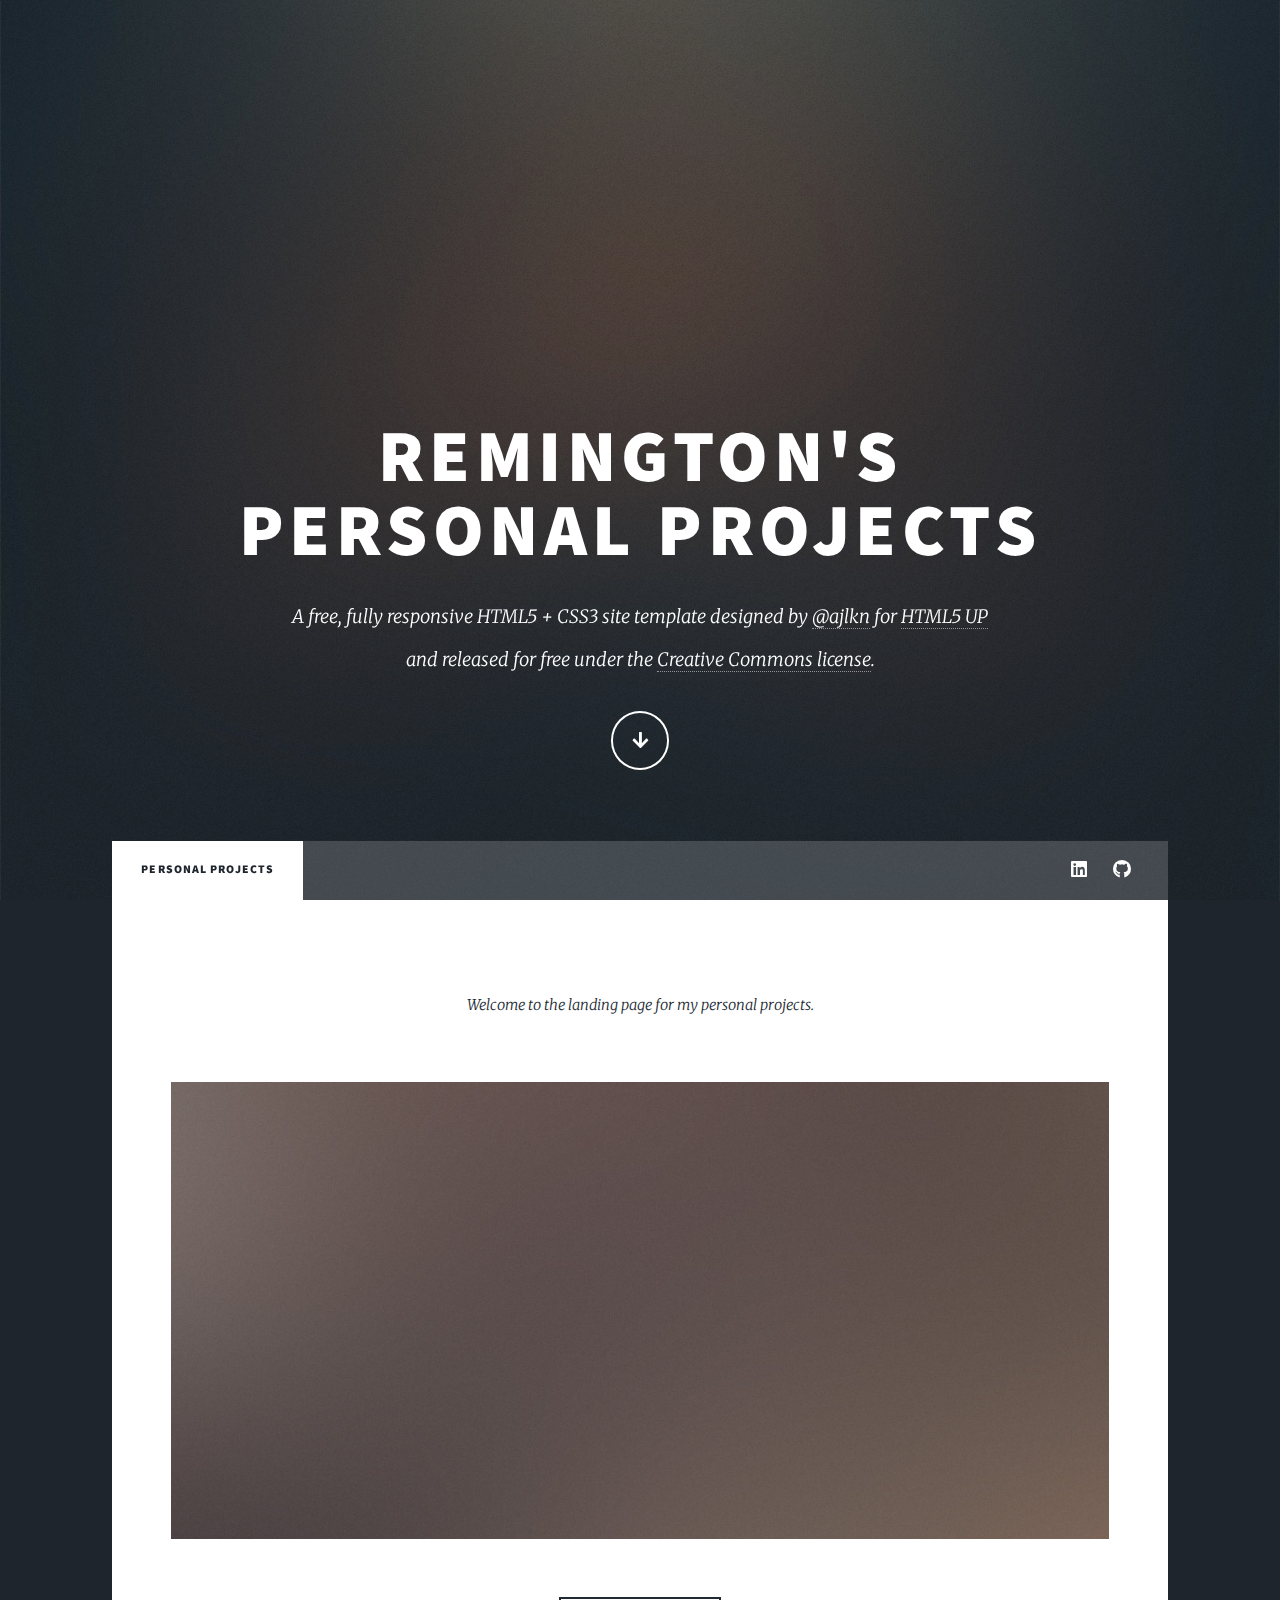
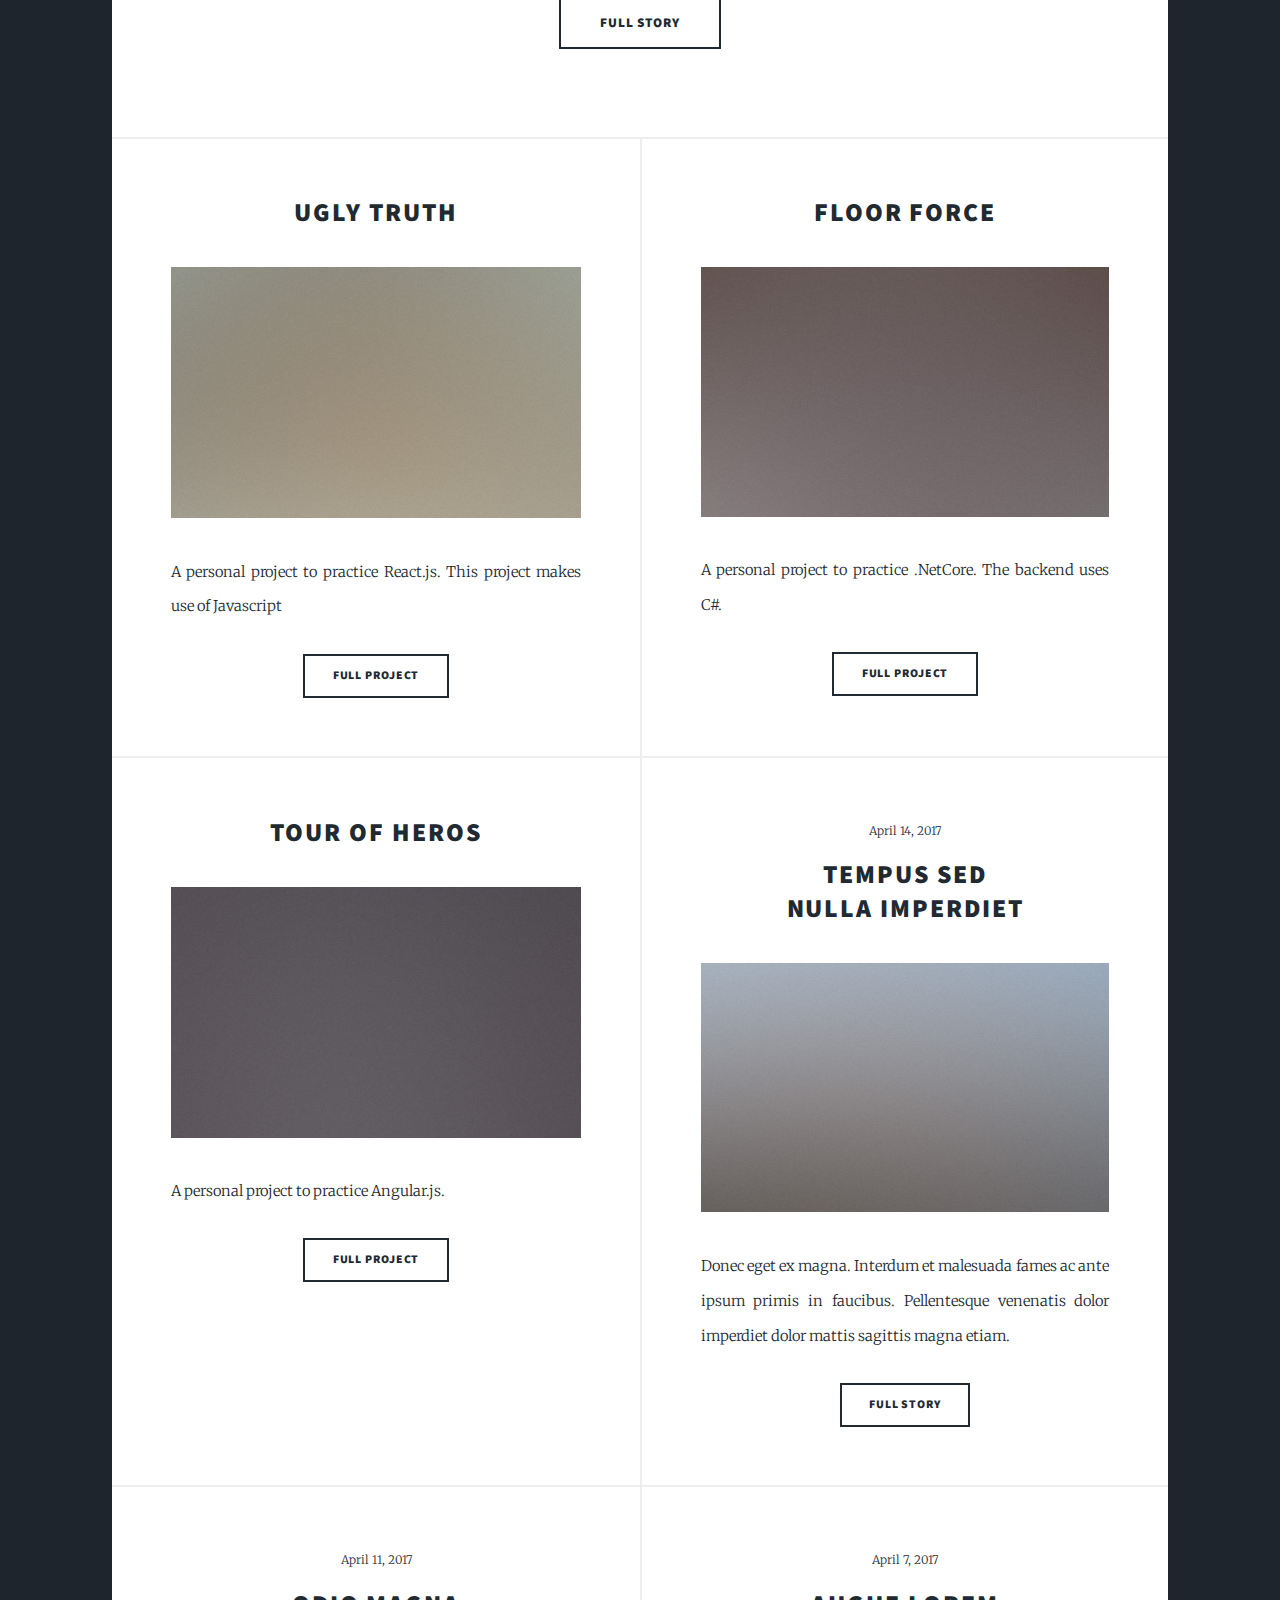
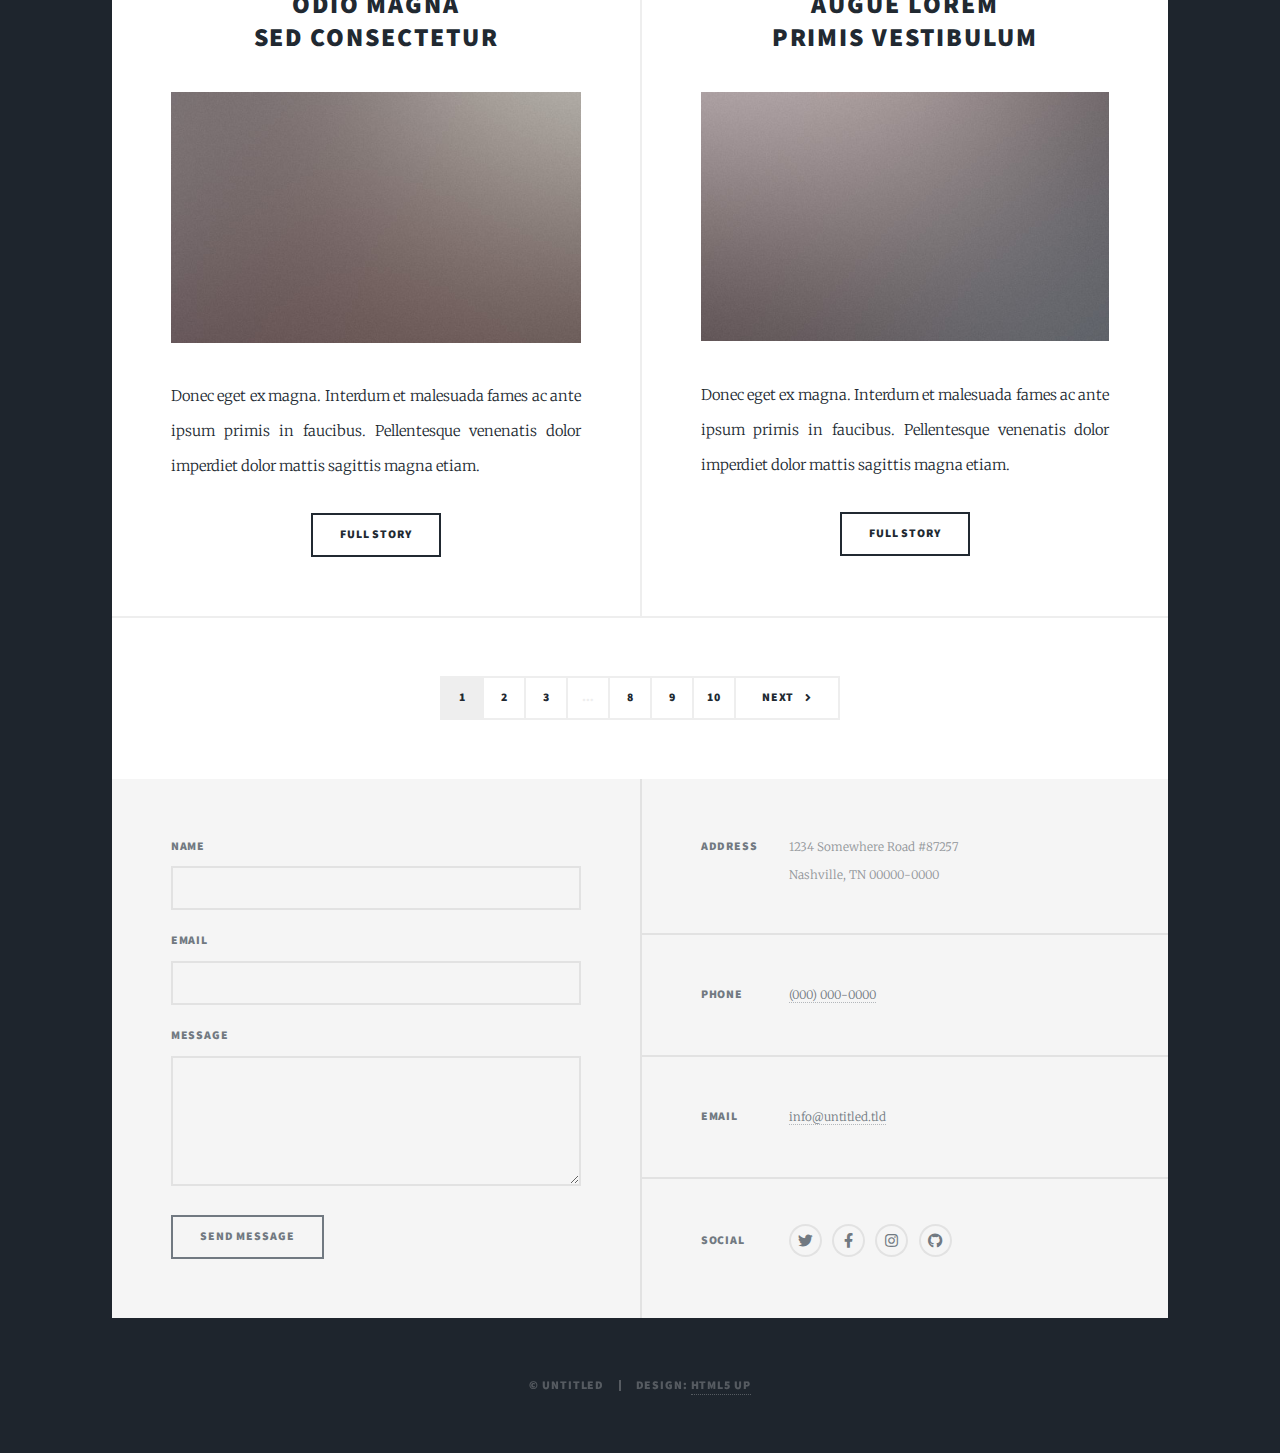
==== commit 6ad5c36b: "Personalizing HTML" ====
--- a/index.html
+++ b/index.html
@@ -19,8 +19,8 @@
 
 				<!-- Intro -->
 					<div id="intro">
-						<h1>This is<br />
-						Massively</h1>
+						<h1>Remington's<br />
+						Personal Projects</h1>
 						<p>A free, fully responsive HTML5 + CSS3 site template designed by <a href="https://twitter.com/ajlkn">@ajlkn</a> for <a href="https://html5up.net">HTML5 UP</a><br />
 						and released for free under the <a href="https://html5up.net/license">Creative Commons license</a>.</p>
 						<ul class="actions">
@@ -30,20 +30,20 @@
 
 				<!-- Header -->
 					<header id="header">
-						<a href="index.html" class="logo">Massively</a>
+						<a href="index.html" class="logo">Remington Wells Portfolio</a>
 					</header>
 
 				<!-- Nav -->
 					<nav id="nav">
 						<ul class="links">
-							<li class="active"><a href="index.html">This is Massively</a></li>
-							<li><a href="generic.html">Generic Page</a></li>
-							<li><a href="elements.html">Elements Reference</a></li>
+							<li class="active"><a href="index.html">Personal Projects</a></li>
+							<!-- <li><a href="generic.html">Generic Page</a></li>
+							<li><a href="elements.html">Elements Reference</a></li> -->
 						</ul>
 						<ul class="icons">
-							<li><a href="#" class="icon brands fa-twitter"><span class="label">Twitter</span></a></li>
-							<li><a href="#" class="icon brands fa-facebook-f"><span class="label">Facebook</span></a></li>
-							<li><a href="#" class="icon brands fa-instagram"><span class="label">Instagram</span></a></li>
+							<!-- <li><a href="#" class="icon brands fa-twitter"><span class="label">Twitter</span></a></li>
+							<li><a href="#" class="icon brands fa-facebook-f"><span class="label">Facebook</span></a></li> -->
+							<li><a href="#" class="icon brands fa-linkedin"><span class="label">LinkedIn</span></a></li>
 							<li><a href="#" class="icon brands fa-github"><span class="label">GitHub</span></a></li>
 						</ul>
 					</nav>
@@ -54,12 +54,10 @@
 						<!-- Featured Post -->
 							<article class="post featured">
 								<header class="major">
-									<span class="date">April 25, 2017</span>
-									<h2><a href="#">And this is a<br />
-									massive headline</a></h2>
-									<p>Aenean ornare velit lacus varius enim ullamcorper proin aliquam<br />
-									facilisis ante sed etiam magna interdum congue. Lorem ipsum dolor<br />
-									amet nullam sed etiam veroeros.</p>
+									<!-- <span class="date">April 25, 2017</span> -->
+									<!-- <h2><a href="#">And this is a<br />
+									massive headline</a></h2> -->
+									<p>Welcome to the landing page for my personal projects.</p>
 								</header>
 								<a href="#" class="image main"><img src="images/pic01.jpg" alt="" /></a>
 								<ul class="actions special">
@@ -71,38 +69,35 @@
 							<section class="posts">
 								<article>
 									<header>
-										<span class="date">April 24, 2017</span>
-										<h2><a href="#">Sed magna<br />
-										ipsum faucibus</a></h2>
+										<!-- <span class="date">April 24, 2017</span> -->
+										<h2><a href="#">Ugly Truth</a></h2>
 									</header>
 									<a href="#" class="image fit"><img src="images/pic02.jpg" alt="" /></a>
-									<p>Donec eget ex magna. Interdum et malesuada fames ac ante ipsum primis in faucibus. Pellentesque venenatis dolor imperdiet dolor mattis sagittis magna etiam.</p>
-									<ul class="actions special">
-										<li><a href="#" class="button">Full Story</a></li>
-									</ul>
-								</article>
-								<article>
-									<header>
-										<span class="date">April 22, 2017</span>
-										<h2><a href="#">Primis eget<br />
-										imperdiet lorem</a></h2>
+									<p>A personal project to practice React.js. This project makes use of Javascript</p>
+									<ul class="actions special">
+										<li><a href="#" class="button">Full Project</a></li>
+									</ul>
+								</article>
+								<article>
+									<header>
+										<!-- <span class="date">April 22, 2017</span> -->
+										<h2><a href="#">Floor Force</a></h2>
 									</header>
 									<a href="#" class="image fit"><img src="images/pic03.jpg" alt="" /></a>
-									<p>Donec eget ex magna. Interdum et malesuada fames ac ante ipsum primis in faucibus. Pellentesque venenatis dolor imperdiet dolor mattis sagittis magna etiam.</p>
-									<ul class="actions special">
-										<li><a href="#" class="button">Full Story</a></li>
-									</ul>
-								</article>
-								<article>
-									<header>
-										<span class="date">April 18, 2017</span>
-										<h2><a href="#">Ante mattis<br />
-										interdum dolor</a></h2>
+									<p>A personal project to practice .NetCore. The backend uses C#.</p>
+									<ul class="actions special">
+										<li><a href="#" class="button">Full Project</a></li>
+									</ul>
+								</article>
+								<article>
+									<header>
+										<!-- <span class="date">April 18, 2017</span> -->
+										<h2><a href="#">Tour of Heros</a></h2>
 									</header>
 									<a href="#" class="image fit"><img src="images/pic04.jpg" alt="" /></a>
-									<p>Donec eget ex magna. Interdum et malesuada fames ac ante ipsum primis in faucibus. Pellentesque venenatis dolor imperdiet dolor mattis sagittis magna etiam.</p>
-									<ul class="actions special">
-										<li><a href="#" class="button">Full Story</a></li>
+									<p>A personal project to practice Angular.js.</p>
+									<ul class="actions special">
+										<li><a href="#" class="button">Full Project</a></li>
 									</ul>
 								</article>
 								<article>
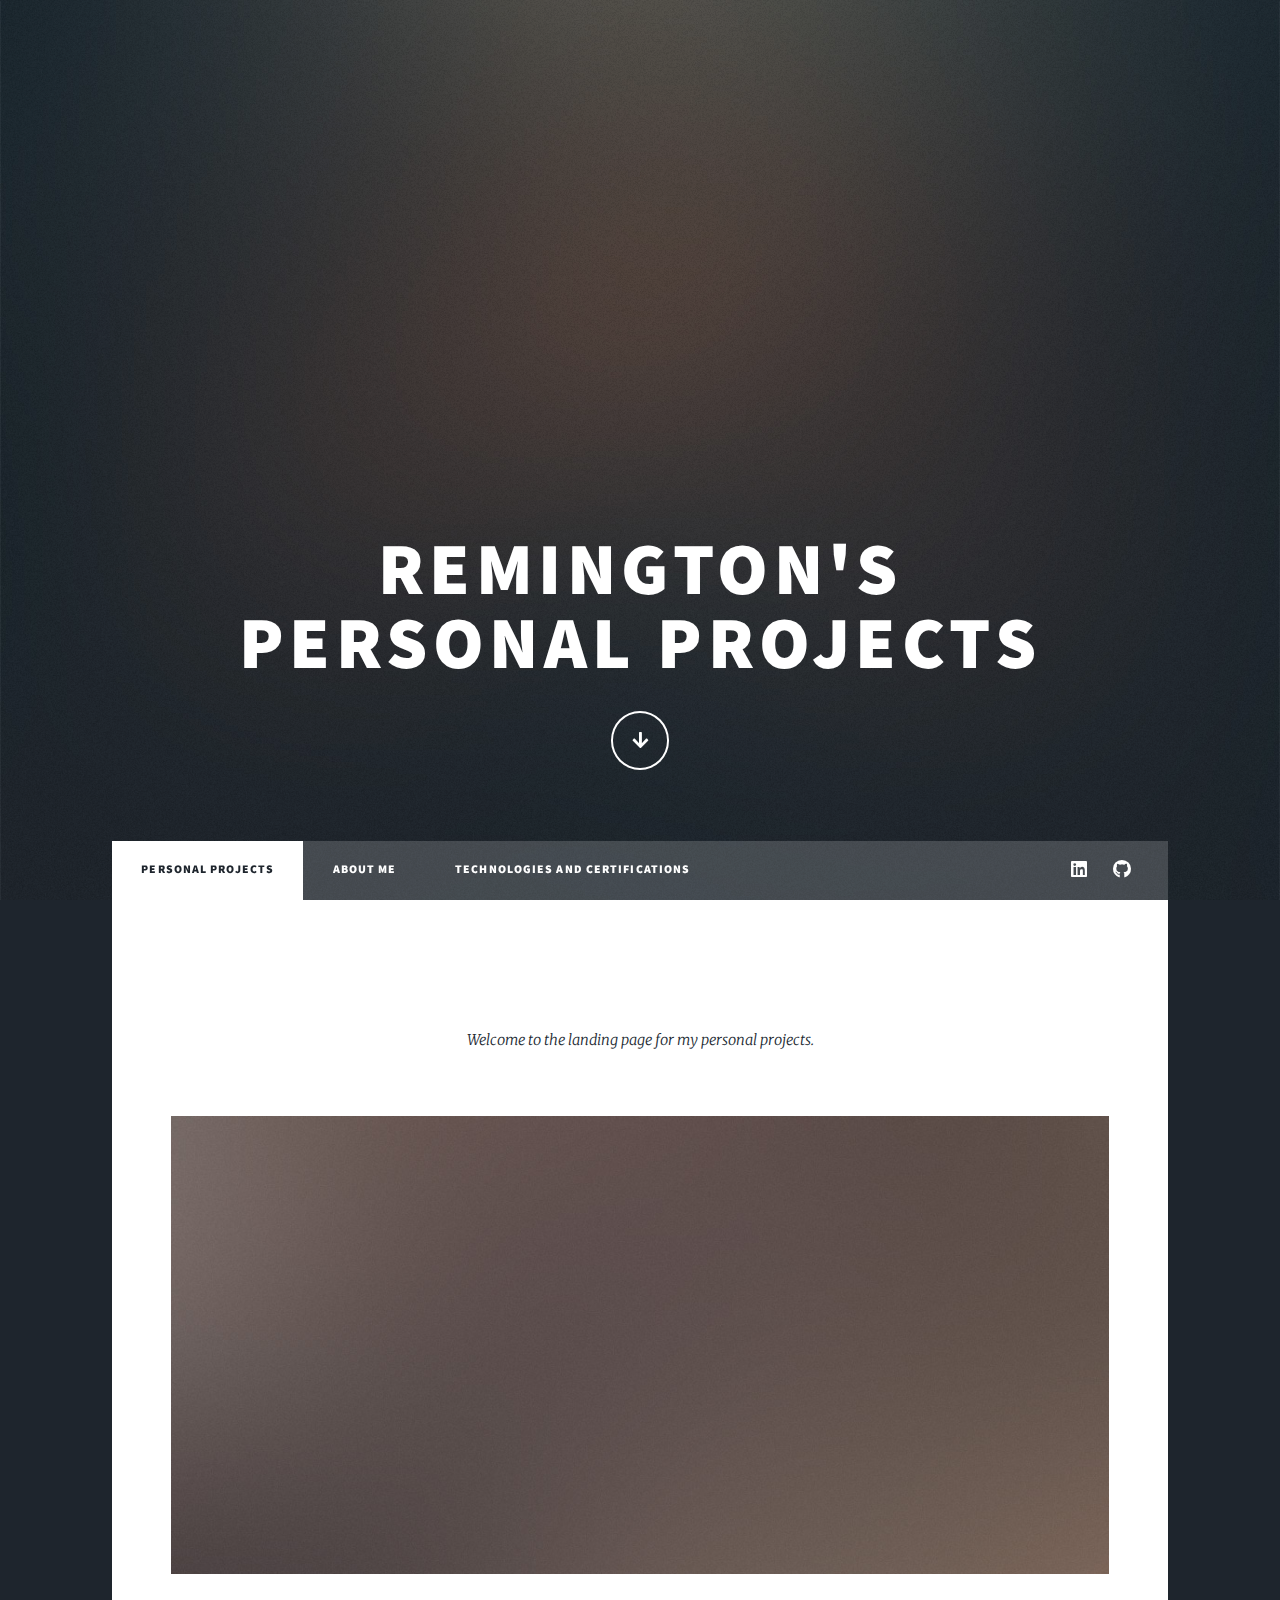
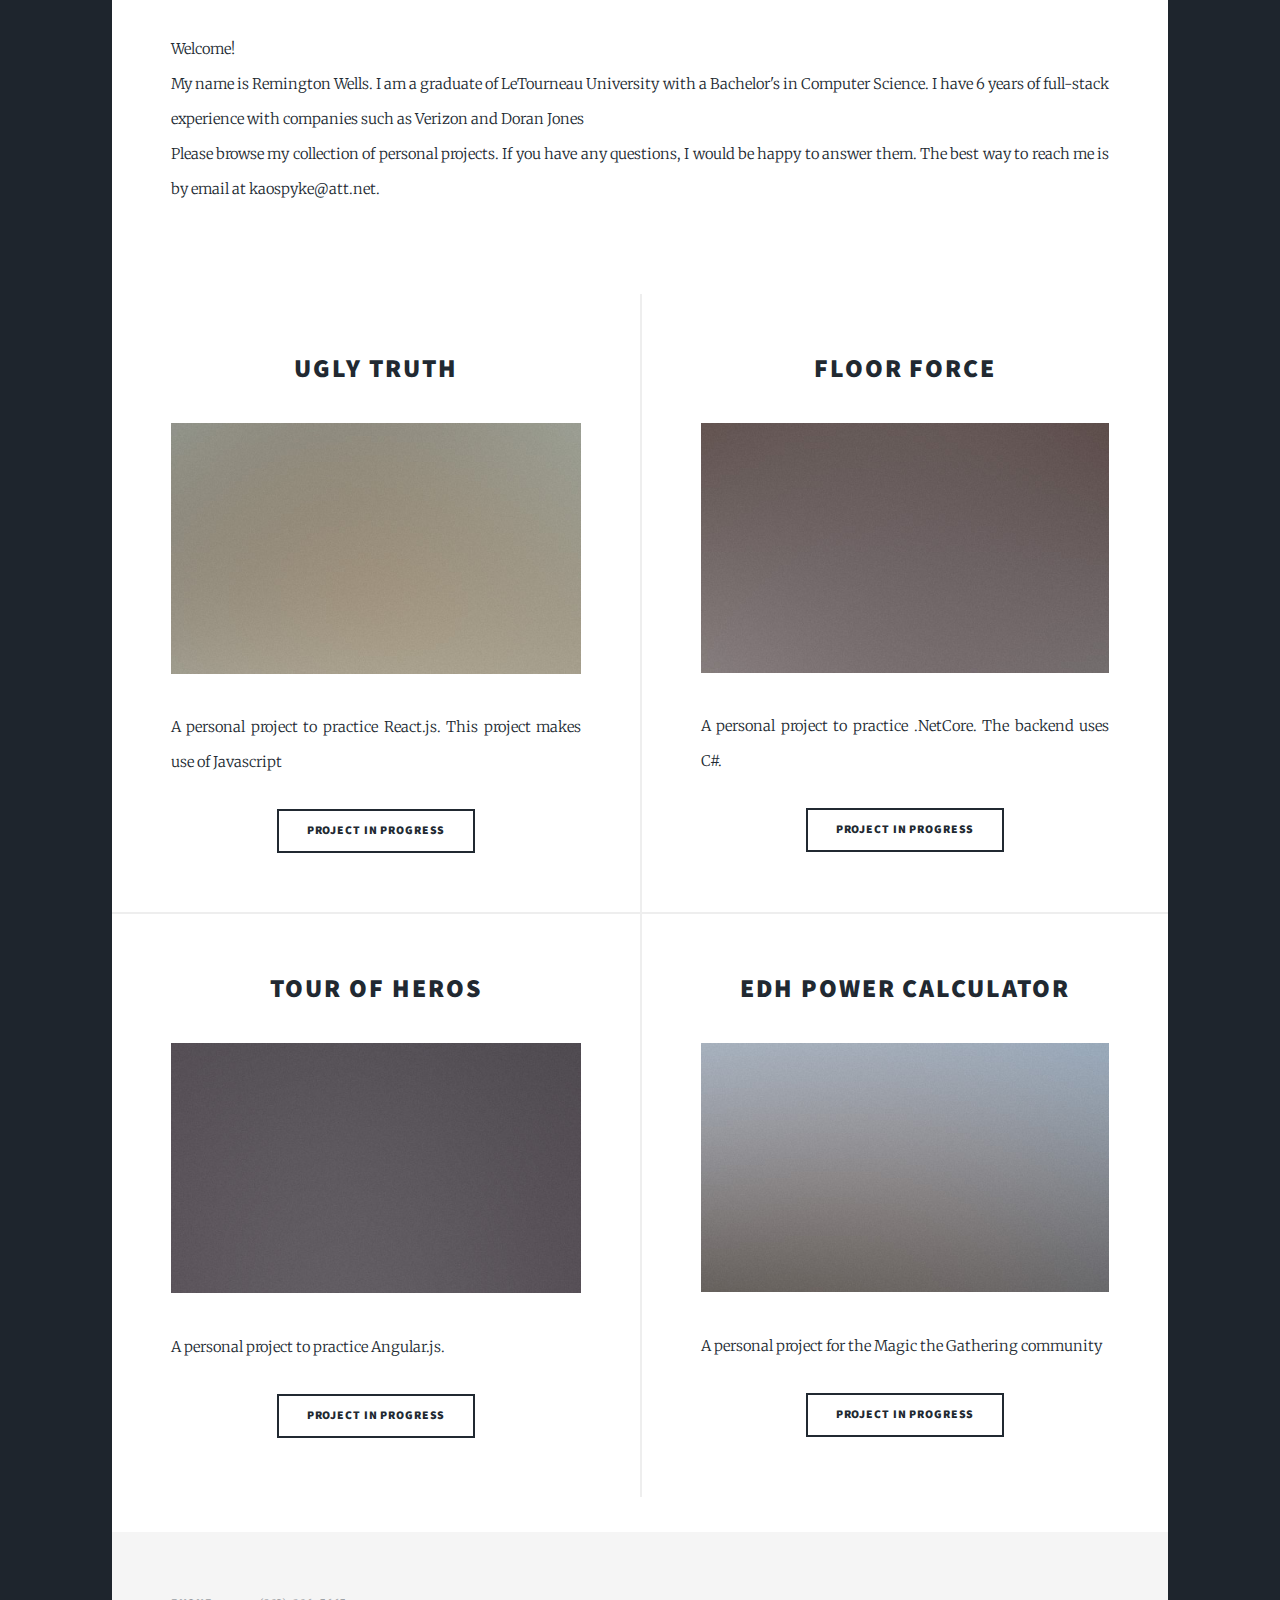
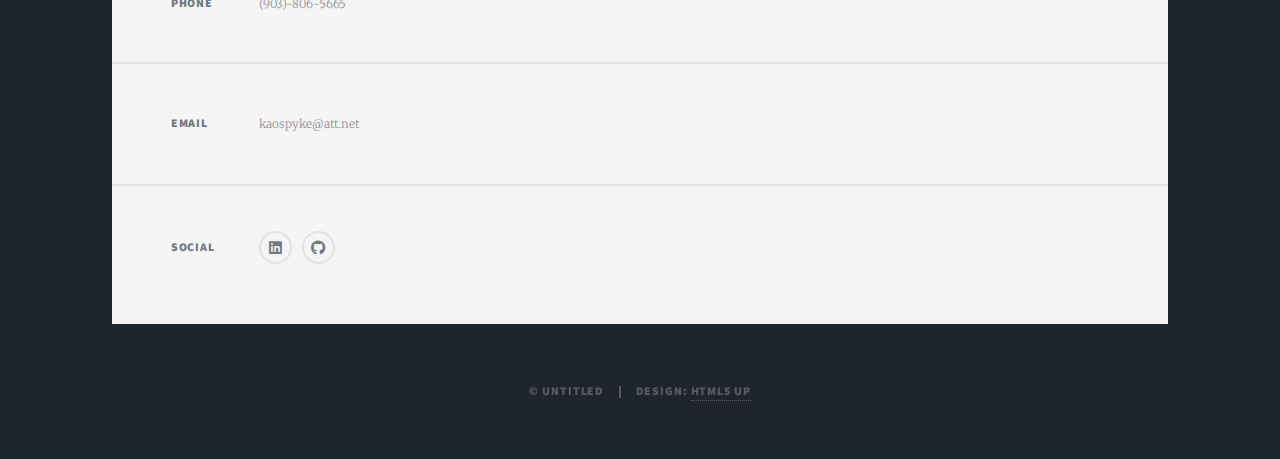
==== commit 64e21567: "updating header info" ====
--- a/index.html
+++ b/index.html
@@ -6,7 +6,7 @@
 -->
 <html>
 	<head>
-		<title>Massively by HTML5 UP</title>
+		<title>Remington's Portfolio Page</title>
 		<meta charset="utf-8" />
 		<meta name="viewport" content="width=device-width, initial-scale=1, user-scalable=no" />
 		<link rel="stylesheet" href="assets/css/main.css" />
@@ -14,15 +14,15 @@
 	</head>
 	<body class="is-preload">
 
-		<!-- Wrapper -->
+		<!-- Wrapper -->	
 			<div id="wrapper" class="fade-in">
 
 				<!-- Intro -->
 					<div id="intro">
 						<h1>Remington's<br />
 						Personal Projects</h1>
-						<p>A free, fully responsive HTML5 + CSS3 site template designed by <a href="https://twitter.com/ajlkn">@ajlkn</a> for <a href="https://html5up.net">HTML5 UP</a><br />
-						and released for free under the <a href="https://html5up.net/license">Creative Commons license</a>.</p>
+						<!-- <p>A free, fully responsive HTML5 + CSS3 site template designed by <a href="https://twitter.com/ajlkn">@ajlkn</a> for <a href="https://html5up.net">HTML5 UP</a><br />
+						and released for free under the <a href="https://html5up.net/license">Creative Commons license</a>.</p> -->
 						<ul class="actions">
 							<li><a href="#header" class="button icon solid solo fa-arrow-down scrolly">Continue</a></li>
 						</ul>
@@ -36,9 +36,9 @@
 				<!-- Nav -->
 					<nav id="nav">
 						<ul class="links">
-							<li class="active"><a href="index.html">Personal Projects</a></li>
-							<!-- <li><a href="generic.html">Generic Page</a></li>
-							<li><a href="elements.html">Elements Reference</a></li> -->
+							<li display-id="projects-display" class="active navTab" ><a>Personal Projects</a></li>
+							<li display-id="personal-display" class="navTab"><a>About Me</a></li>
+							<li display-id="technologies-display" class="navTab"><a>Technologies and Certifications</a></li>
 						</ul>
 						<ul class="icons">
 							<!-- <li><a href="#" class="icon brands fa-twitter"><span class="label">Twitter</span></a></li>
@@ -51,6 +51,7 @@
 				<!-- Main -->
 					<div id="main">
 
+						<span id="projects-display" class="display-window">
 						<!-- Featured Post -->
 							<article class="post featured">
 								<header class="major">
@@ -60,9 +61,13 @@
 									<p>Welcome to the landing page for my personal projects.</p>
 								</header>
 								<a href="#" class="image main"><img src="images/pic01.jpg" alt="" /></a>
-								<ul class="actions special">
+								<p>Welcome! </br>
+									My name is Remington Wells. I am a graduate of LeTourneau University with a Bachelor's in Computer Science. I have 6 years of full-stack experience with companies such as Verizon and Doran Jones </br>
+									Please browse my collection of personal projects. If you have any questions, I would be happy to answer them. The best way to reach me is by email at kaospyke@att.net.
+								</p>
+								<!-- <ul class="actions special">
 									<li><a href="#" class="button large">Full Story</a></li>
-								</ul>
+								</ul> -->
 							</article>
 
 						<!-- Posts -->
@@ -75,7 +80,7 @@
 									<a href="#" class="image fit"><img src="images/pic02.jpg" alt="" /></a>
 									<p>A personal project to practice React.js. This project makes use of Javascript</p>
 									<ul class="actions special">
-										<li><a href="#" class="button">Full Project</a></li>
+										<li><a href="#" class="button">Project in Progress</a></li>
 									</ul>
 								</article>
 								<article>
@@ -86,7 +91,7 @@
 									<a href="#" class="image fit"><img src="images/pic03.jpg" alt="" /></a>
 									<p>A personal project to practice .NetCore. The backend uses C#.</p>
 									<ul class="actions special">
-										<li><a href="#" class="button">Full Project</a></li>
+										<li><a href="#" class="button">Project in Progress</a></li>
 									</ul>
 								</article>
 								<article>
@@ -97,22 +102,20 @@
 									<a href="#" class="image fit"><img src="images/pic04.jpg" alt="" /></a>
 									<p>A personal project to practice Angular.js.</p>
 									<ul class="actions special">
-										<li><a href="#" class="button">Full Project</a></li>
-									</ul>
-								</article>
-								<article>
-									<header>
-										<span class="date">April 14, 2017</span>
-										<h2><a href="#">Tempus sed<br />
-										nulla imperdiet</a></h2>
+										<li><a href="#" class="button">Project in Progress</a></li>
+									</ul>
+								</article>
+								<article>
+									<header>
+										<h2><a href="#">EDH Power Calculator</a></h2>
 									</header>
 									<a href="#" class="image fit"><img src="images/pic05.jpg" alt="" /></a>
-									<p>Donec eget ex magna. Interdum et malesuada fames ac ante ipsum primis in faucibus. Pellentesque venenatis dolor imperdiet dolor mattis sagittis magna etiam.</p>
-									<ul class="actions special">
-										<li><a href="#" class="button">Full Story</a></li>
-									</ul>
-								</article>
-								<article>
+									<p>A personal project for the Magic the Gathering community</p>
+									<ul class="actions special">
+										<li><a href="#" class="button">Project in Progress</a></li>
+									</ul>
+								</article>
+								<!-- <article>
 									<header>
 										<span class="date">April 11, 2017</span>
 										<h2><a href="#">Odio magna<br />
@@ -135,13 +138,13 @@
 									<ul class="actions special">
 										<li><a href="#" class="button">Full Story</a></li>
 									</ul>
-								</article>
+								</article> -->
 							</section>
 
 						<!-- Footer -->
-							<footer>
+							<!-- <footer>
 								<div class="pagination">
-									<!--<a href="#" class="previous">Prev</a>-->
+									<a href="#" class="previous">Prev</a>
 									<a href="#" class="page active">1</a>
 									<a href="#" class="page">2</a>
 									<a href="#" class="page">3</a>
@@ -151,13 +154,125 @@
 									<a href="#" class="page">10</a>
 									<a href="#" class="next">Next</a>
 								</div>
-							</footer>
-
+							</footer> -->
+						</span>
+						<span id="personal-display" class="display-window no-visual">
+							<section class="posts">
+								<article>
+									<header>
+										<h2><a href="#">LeTourneau University</a></h2>
+									</header>
+									<a href="#" class="image fit"><img src="images/pic04.jpg" alt="" /></a>
+									<p>I graduted from LeTourneau University in 2014. While there, I learned the basics of programming but also how to manage my time and schedule tasks. LeTourneau is a technical Christian University that exemplifies honesty, dedication and maximum effort.</p>
+								</article>
+								<article>
+									<header>
+										<h2><a href="#">Doran Jones</a></h2>
+									</header>
+									<a href="#" class="image fit"><img src="images/pic05.jpg" alt="" /></a>
+									<p>Doran Jones is a New York City based company that supports financial institutions with application development and programming solutions. While at Doran Jones, I developed user interfaces using React,Typescript and CSS that were delivered to clients on time.</p>
+								</article>
+								<article>
+									<header>
+										<h2><a href="#">Tech Mahindra (Verizon)</a></h2>
+									</header>
+									<a href="#" class="image fit"><img src="images/pic05.jpg" alt="" /></a>
+									<p>Tech Mahindra is an India based company that has branches all over the world. While I worked for them, I was contracted out to Verizon for full-stack work.</p>
+								</article>
+								<article>
+									<header>
+										<h2><a href="#">Revature</a></h2>
+									</header>
+									<a href="#" class="image fit"><img src="images/pic05.jpg" alt="" /></a>
+									<p>Revature is a training boot-camp that got me started in full-stack work. I learned the majority of the stack here, including Javascript and SQL</p>
+								</article>
+							</section>
+						</span>
+						<span id="technologies-display" class="display-window no-visual">
+							<section class="post">
+								<h3>Technologies</h3>
+									<div class="table-wrapper">
+										<table>
+											<thead>
+												<tr>
+													<th>Name</th>
+													<th>Category</th>
+													<th>Description</th>
+												</tr>
+											</thead>
+											<tbody>
+												<tr>
+													<td>Javascript</td>
+													<td>29.99</td>
+													<td>Ante turpis integer aliquet porttitor</td>
+												</tr>
+												<tr>
+													<td>Typescript</td>
+													<td>Vitae .</td>
+													<td>19.99</td>
+												</tr>
+												<tr>
+													<td>Angular</td>
+													<td>Vis .</td>
+													<td>19.99</td>
+												</tr>
+												<tr>
+													<td>React</td>
+													<td> Morbi .</td>
+													<td>29.99</td>
+												</tr>
+												<tr>
+													<td>Java</td>
+													<td>Ante .</td>
+													<td>29.99</td>
+												</tr>
+												<tr>
+													<td>SQL</td>
+													<td>Ante .</td>
+													<td>29.99</td>
+												</tr>
+											</tbody>
+											<tfoot>
+												<tr>
+													<td colspan="2"></td>
+													<td>100.00</td>
+												</tr>
+											</tfoot>
+										</table>
+									</div>
+								</section><section class="post">
+									<h3>Certifications</h3>
+										<div class="table-wrapper">
+											<table>
+												<thead>
+													<tr>
+														<th>Name</th>
+														<th>Category</th>
+														<th>Description</th>
+													</tr>
+												</thead>
+												<tbody>
+													<tr>
+														<td>CCNA</td>
+														<td>29.99</td>
+														<td>Ante turpis integer aliquet porttitor</td>
+													</tr>
+												</tbody>
+												<tfoot>
+													<tr>
+														<td colspan="2"></td>
+														<td>100.00</td>
+													</tr>
+												</tfoot>
+											</table>
+										</div>
+									</section>
+						</span>
 					</div>
 
 				<!-- Footer -->
 					<footer id="footer">
-						<section>
+						<!-- <section>
 							<form method="post" action="#">
 								<div class="fields">
 									<div class="field">
@@ -177,28 +292,28 @@
 									<li><input type="submit" value="Send Message" /></li>
 								</ul>
 							</form>
-						</section>
+						</section> -->
 						<section class="split contact">
-							<section class="alt">
+							<!-- <section class="alt">
 								<h3>Address</h3>
 								<p>1234 Somewhere Road #87257<br />
 								Nashville, TN 00000-0000</p>
-							</section>
+							</section> -->
 							<section>
 								<h3>Phone</h3>
-								<p><a href="#">(000) 000-0000</a></p>
+								<p>(903)-806-5665</p>
 							</section>
 							<section>
 								<h3>Email</h3>
-								<p><a href="#">info@untitled.tld</a></p>
+								<p>kaospyke@att.net</p>
 							</section>
 							<section>
 								<h3>Social</h3>
 								<ul class="icons alt">
-									<li><a href="#" class="icon brands alt fa-twitter"><span class="label">Twitter</span></a></li>
-									<li><a href="#" class="icon brands alt fa-facebook-f"><span class="label">Facebook</span></a></li>
-									<li><a href="#" class="icon brands alt fa-instagram"><span class="label">Instagram</span></a></li>
+									<li><a href="#" class="icon brands alt fa-linkedin"><span class="label">LinkedIn</span></a></li>
 									<li><a href="#" class="icon brands alt fa-github"><span class="label">GitHub</span></a></li>
+									<!-- <li><a href="#" class="icon brands alt fa-facebook-f"><span class="label">Facebook</span></a></li>
+									<li><a href="#" class="icon brands alt fa-instagram"><span class="label">Instagram</span></a></li> -->
 								</ul>
 							</section>
 						</section>
--- a/assets/css/main.css
+++ b/assets/css/main.css
@@ -3778,27 +3778,27 @@
 			text-align: center;
 		}
 
-		#main > .post {
+		#main  .post {
 			padding: 8rem 8rem 6rem 8rem ;
 		}
 
-			#main > .post header.major > .date {
+			#main  .post header.major > .date {
 				margin-top: -2rem;
 			}
 
-			#main > .post header.major > h1, #main > .post header.major h2 {
+			#main  .post header.major > h1, #main  .post header.major h2 {
 				font-size: 4rem;
 				line-height: 1.1;
 				margin: 0 0 2rem 0;
 			}
 
-			#main > .post.featured {
+			#main  .post.featured {
 				text-align: center;
 			}
 
 			@media screen and (max-width: 1280px) {
 
-				#main > .post {
+				#main  .post {
 					padding: 6rem 4rem 4rem 4rem ;
 				}
 
@@ -3806,16 +3806,16 @@
 
 			@media screen and (max-width: 736px) {
 
-				#main > .post {
+				#main  .post {
 					padding: 4rem 2rem 2rem 2rem ;
 				}
 
-					#main > .post header.major > .date {
+					#main  .post header.major > .date {
 						margin-top: -1rem;
 						margin-bottom: 2rem;
 					}
 
-					#main > .post header.major > h1, #main > .post header.major h2 {
+					#main  .post header.major > h1, #main  .post header.major h2 {
 						font-size: 2.5rem;
 						line-height: 1.2;
 						margin: 0 0 1.5rem 0;
@@ -3823,7 +3823,7 @@
 
 			}
 
-		#main > .posts {
+		#main  .posts {
 			display: -moz-flex;
 			display: -webkit-flex;
 			display: -ms-flex;
@@ -3841,7 +3841,7 @@
 			padding: 0;
 		}
 
-			#main > .posts > * {
+			#main  .posts > * {
 				-moz-flex-shrink: 1;
 				-webkit-flex-shrink: 1;
 				-ms-flex-shrink: 1;
@@ -3852,16 +3852,16 @@
 				flex-grow: 0;
 			}
 
-			#main > .posts > * {
+			#main  .posts > * {
 				width: 50%;
 			}
 
-			#main > .posts > * {
+			#main  .posts > * {
 				padding: 4rem;
 				width: 50%;
 			}
 
-			#main > .posts > article {
+			#main  .posts > article {
 				border-color: #eeeeee;
 				border-left-width: 2px;
 				border-style: solid;
@@ -3869,25 +3869,25 @@
 				text-align: center;
 			}
 
-				#main > .posts > article > :last-child {
+				#main  .posts > article > :last-child {
 					margin-bottom: 0;
 				}
 
-				#main > .posts > article:nth-child(2n - 1) {
+				#main  .posts > article:nth-child(2n - 1) {
 					border-left-width: 0;
 				}
 
-				#main > .posts > article:nth-child(-n + 2) {
+				#main  .posts > article:nth-child(-n + 2) {
 					border-top-width: 0;
 				}
 
 			@media screen and (max-width: 980px) {
 
-				#main > .posts > * {
+				#main  .posts > * {
 					width: 50%;
 				}
 
-				#main > .posts > * {
+				#main  .posts > * {
 					padding: 2.5rem;
 					width: 50%;
 				}
@@ -3896,32 +3896,32 @@
 
 			@media screen and (max-width: 736px) {
 
-				#main > .posts > * {
+				#main  .posts > * {
 					width: 100%;
 				}
 
-				#main > .posts > * {
+				#main  .posts > * {
 					padding: 2rem;
 					width: 100%;
 				}
 
-				#main > .posts > article:nth-child(2n - 1) {
+				#main  .posts > article:nth-child(2n - 1) {
 					border-left-width: 2px;
 				}
 
-				#main > .posts > article:nth-child(-n + 2) {
+				#main  .posts > article:nth-child(-n + 2) {
 					border-top-width: 2px;
 				}
 
-				#main > .posts > article:nth-child(n) {
+				#main  .posts > article:nth-child(n) {
 					border-left-width: 0;
 				}
 
-				#main > .posts > article:nth-child(-n + 1) {
+				#main  .posts > article:nth-child(-n + 1) {
 					border-top-width: 0;
 				}
 
-				#main > .posts > article .image {
+				#main  .posts > article .image {
 					max-width: 25rem;
 					margin-left: auto;
 					margin-right: auto;
@@ -4686,4 +4686,8 @@
 			visibility: visible;
 		}
 
+	}
+
+	.no-visual {
+		display: none;	
 	}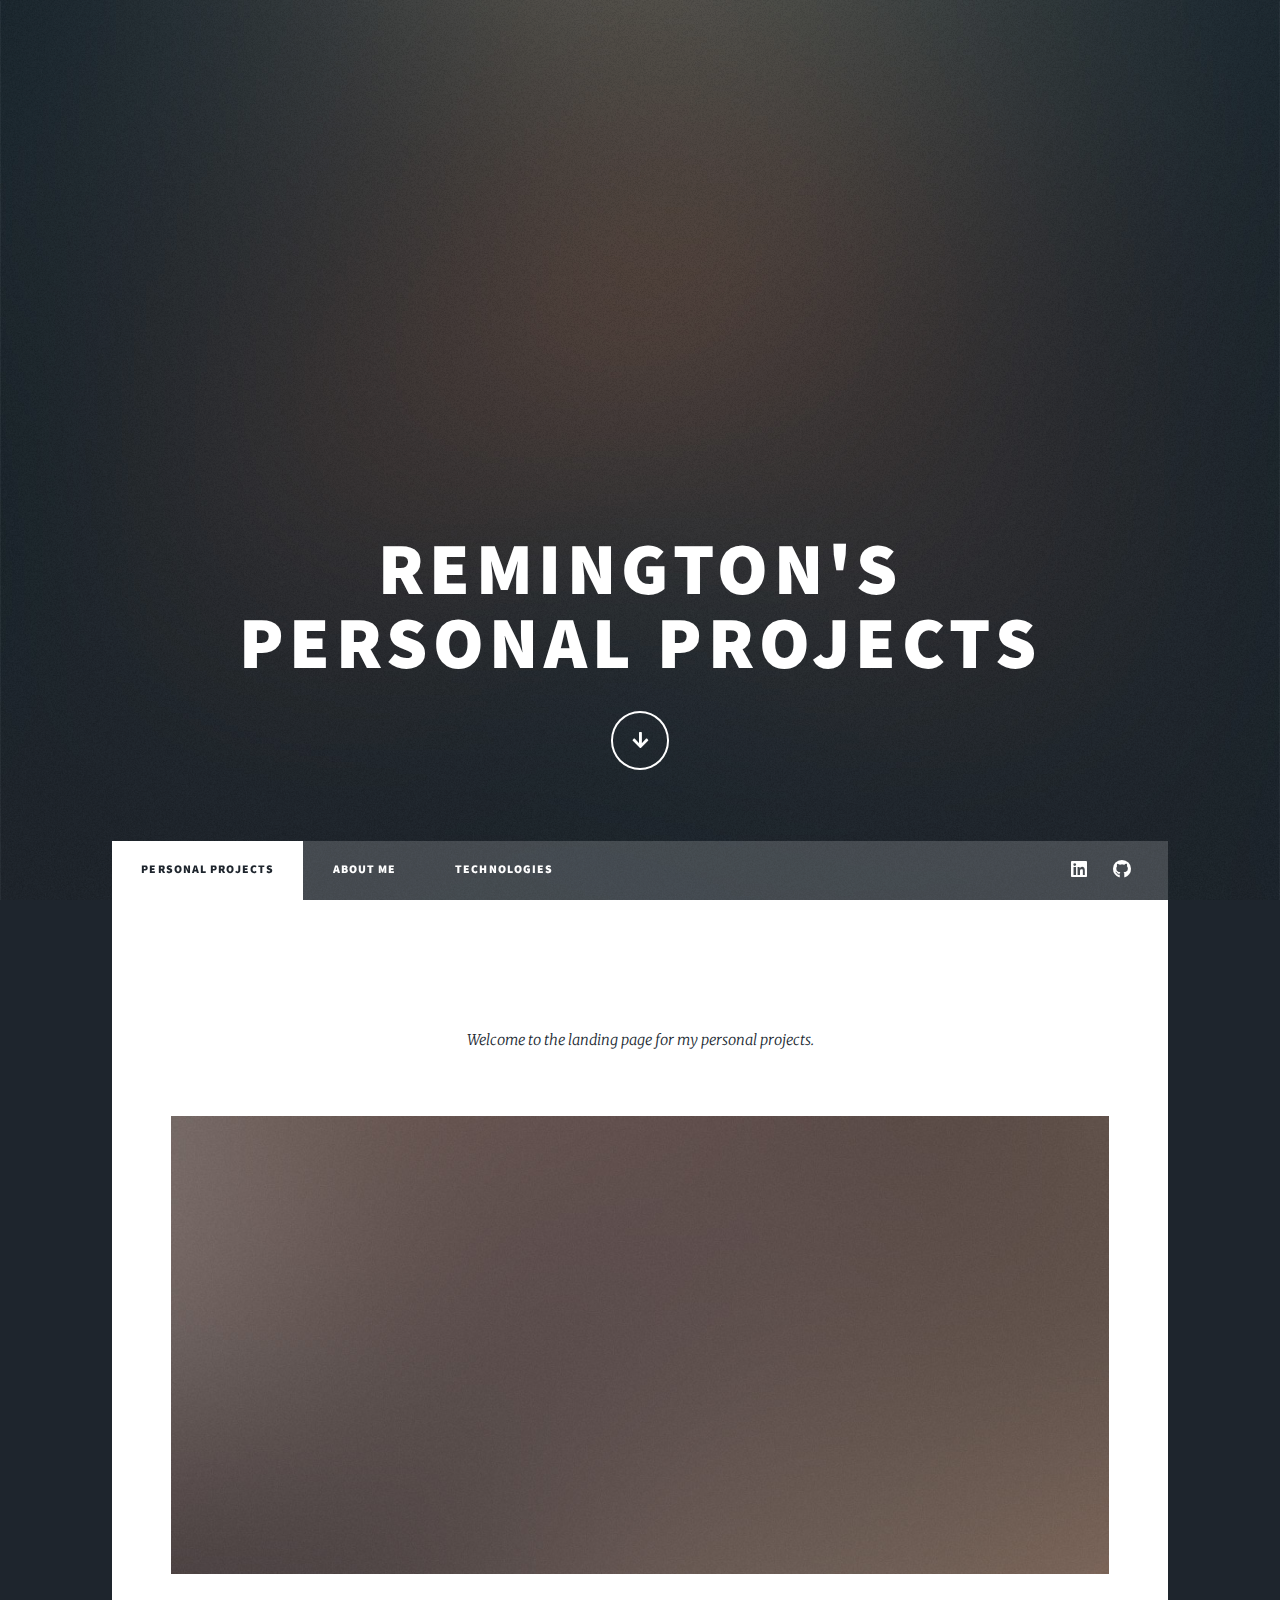
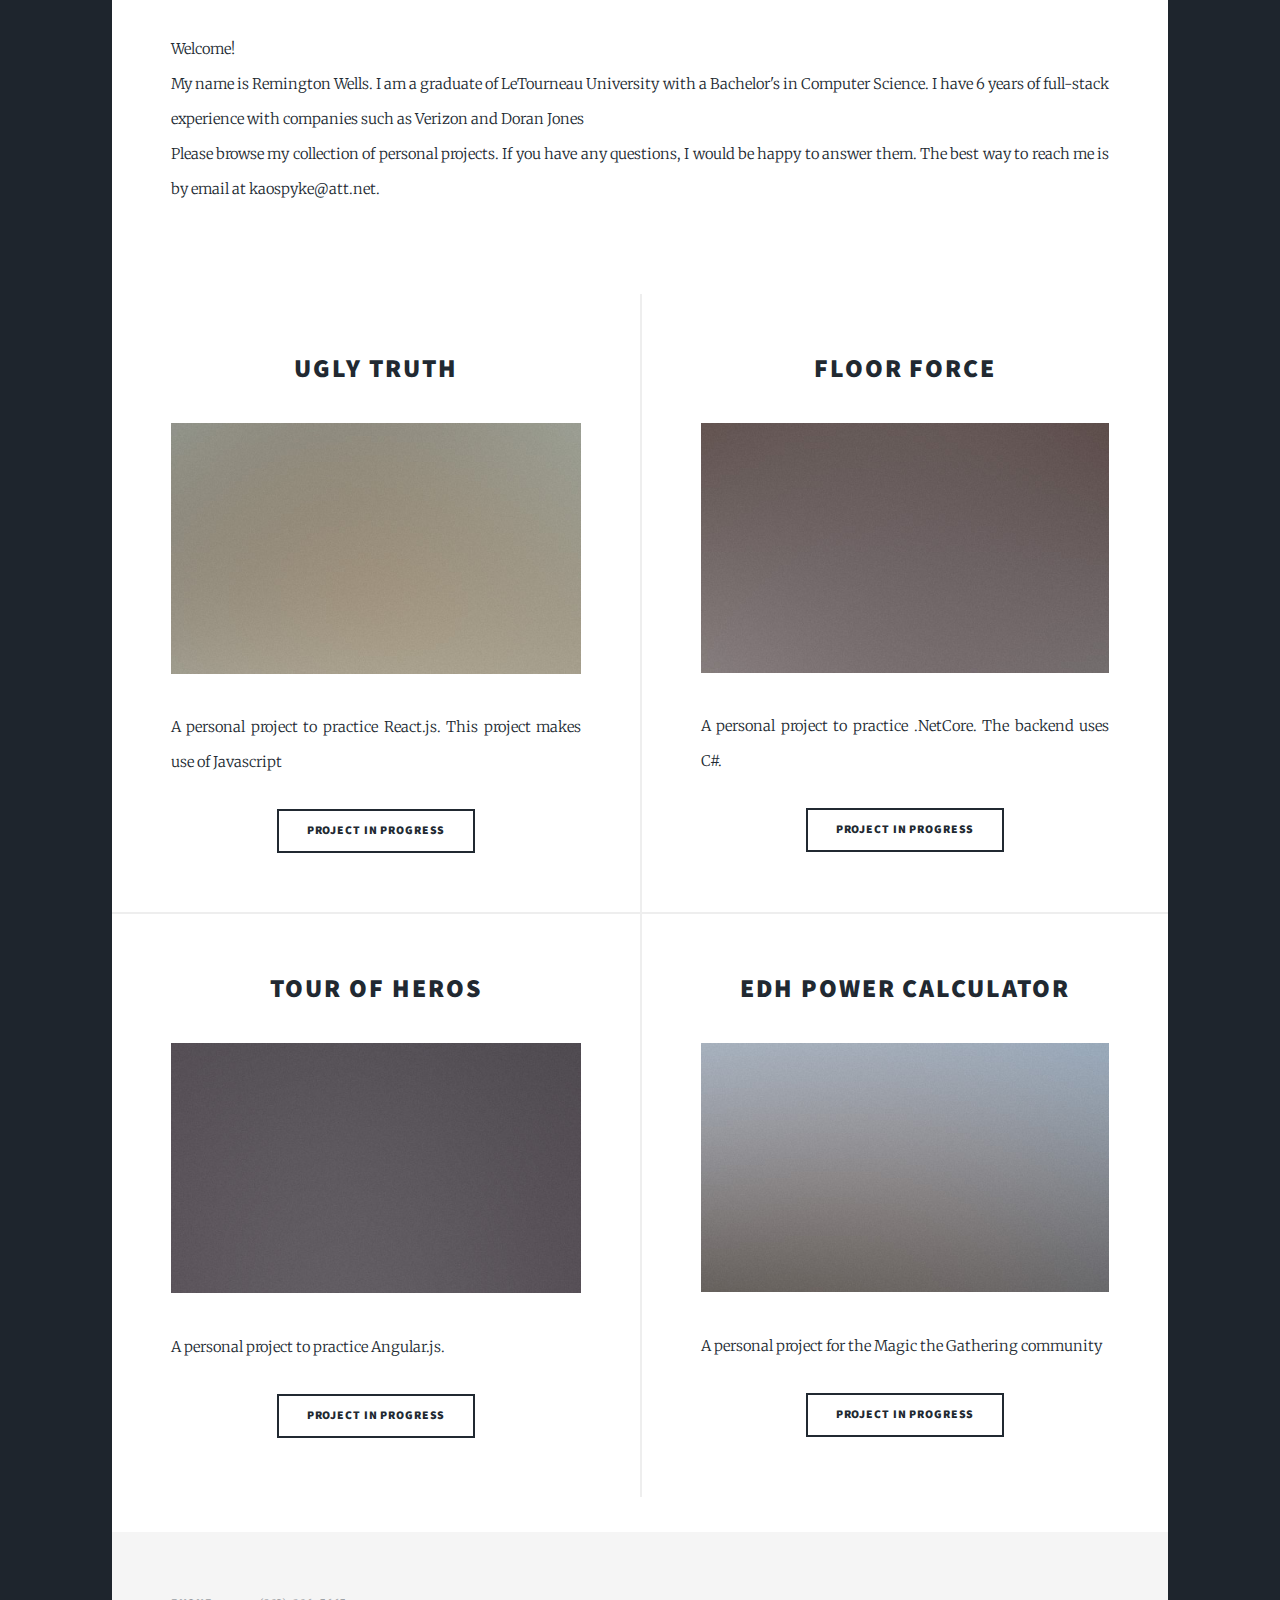
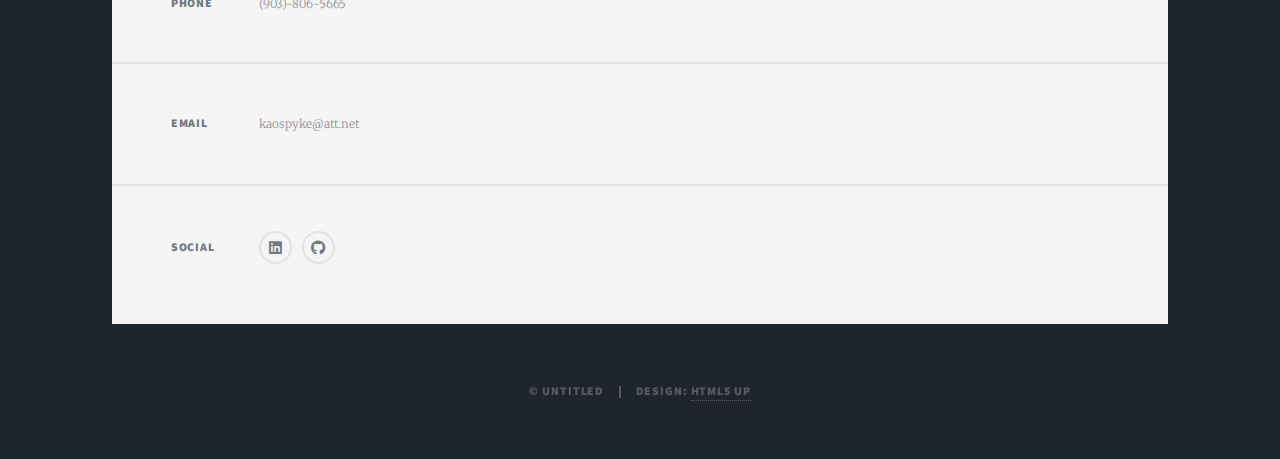
==== commit fbff95fa: "minor changes|cleaning up technologies" ====
--- a/index.html
+++ b/index.html
@@ -38,7 +38,7 @@
 						<ul class="links">
 							<li display-id="projects-display" class="active navTab" ><a>Personal Projects</a></li>
 							<li display-id="personal-display" class="navTab"><a>About Me</a></li>
-							<li display-id="technologies-display" class="navTab"><a>Technologies and Certifications</a></li>
+							<li display-id="technologies-display" class="navTab"><a>Technologies</a></li>
 						</ul>
 						<ul class="icons">
 							<!-- <li><a href="#" class="icon brands fa-twitter"><span class="label">Twitter</span></a></li>
@@ -160,31 +160,31 @@
 							<section class="posts">
 								<article>
 									<header>
+										<h2><a href="#">Doran Jones</a></h2>
+									</header>
+									<a href="#" class="image fit"><img src="images/pic05.jpg" alt="" /></a>
+									<p>Doran Jones is a New York City based company that supports financial institutions with application development and programming solutions. While at Doran Jones, I developed user interfaces using React,Typescript and CSS that were delivered to clients on time.</p>
+								</article>
+								<article>
+									<header>
+										<h2><a href="#">Tech Mahindra (Verizon)</a></h2>
+									</header>
+									<a href="#" class="image fit"><img src="images/pic05.jpg" alt="" /></a>
+									<p>Tech Mahindra is an India based company that has branches all over the world. While I worked for them, I was contracted out to Verizon for full-stack work.</p>
+								</article>
+								<article>
+									<header>
+										<h2><a href="#">Revature</a></h2>
+									</header>
+									<a href="#" class="image fit"><img src="images/pic05.jpg" alt="" /></a>
+									<p>Revature is a training boot-camp that got me started in full-stack work. I learned the majority of the stack here, including Javascript and SQL</p>
+								</article>
+								<article>
+									<header>
 										<h2><a href="#">LeTourneau University</a></h2>
 									</header>
 									<a href="#" class="image fit"><img src="images/pic04.jpg" alt="" /></a>
 									<p>I graduted from LeTourneau University in 2014. While there, I learned the basics of programming but also how to manage my time and schedule tasks. LeTourneau is a technical Christian University that exemplifies honesty, dedication and maximum effort.</p>
-								</article>
-								<article>
-									<header>
-										<h2><a href="#">Doran Jones</a></h2>
-									</header>
-									<a href="#" class="image fit"><img src="images/pic05.jpg" alt="" /></a>
-									<p>Doran Jones is a New York City based company that supports financial institutions with application development and programming solutions. While at Doran Jones, I developed user interfaces using React,Typescript and CSS that were delivered to clients on time.</p>
-								</article>
-								<article>
-									<header>
-										<h2><a href="#">Tech Mahindra (Verizon)</a></h2>
-									</header>
-									<a href="#" class="image fit"><img src="images/pic05.jpg" alt="" /></a>
-									<p>Tech Mahindra is an India based company that has branches all over the world. While I worked for them, I was contracted out to Verizon for full-stack work.</p>
-								</article>
-								<article>
-									<header>
-										<h2><a href="#">Revature</a></h2>
-									</header>
-									<a href="#" class="image fit"><img src="images/pic05.jpg" alt="" /></a>
-									<p>Revature is a training boot-camp that got me started in full-stack work. I learned the majority of the stack here, including Javascript and SQL</p>
 								</article>
 							</section>
 						</span>
@@ -203,45 +203,47 @@
 											<tbody>
 												<tr>
 													<td>Javascript</td>
-													<td>29.99</td>
-													<td>Ante turpis integer aliquet porttitor</td>
+													<td>Language</td>
+													<td>A versatile language used in virtually every application </td>
 												</tr>
 												<tr>
 													<td>Typescript</td>
-													<td>Vitae .</td>
-													<td>19.99</td>
+													<td>Language</td>
+													<td>A super-set of Javascript that allows for more functionality and cleaner code</td>
 												</tr>
 												<tr>
 													<td>Angular</td>
-													<td>Vis .</td>
-													<td>19.99</td>
+													<td>Library</td>
+													<td>A library of Javascript that focuses on front-end components</td>
 												</tr>
 												<tr>
 													<td>React</td>
-													<td> Morbi .</td>
-													<td>29.99</td>
+													<td>Library</td>
+													<td>A library of Javascript that focues on front-end components and is very modular</td>
 												</tr>
 												<tr>
 													<td>Java</td>
-													<td>Ante .</td>
-													<td>29.99</td>
+													<td>Language</td>
+													<td>A common backend language used for passing data from servers to the front-end</td>
+												</tr>
+												<tr>
+													<td>Git</td>
+													<td>Version Control</td>
+													<td>A service that helps developers keep track of changes made to code and ensure that there is always a stable version available</td>
 												</tr>
 												<tr>
 													<td>SQL</td>
-													<td>Ante .</td>
-													<td>29.99</td>
+													<td>Language</td>
+													<td>A language used for creating and monitoring databases</td>
 												</tr>
 											</tbody>
 											<tfoot>
-												<tr>
-													<td colspan="2"></td>
-													<td>100.00</td>
-												</tr>
 											</tfoot>
 										</table>
 									</div>
-								</section><section class="post">
-									<h3>Certifications</h3>
+								</section>
+								<!-- <section class="post">
+									 <h3>Certifications</h3>
 										<div class="table-wrapper">
 											<table>
 												<thead>
@@ -266,7 +268,7 @@
 												</tfoot>
 											</table>
 										</div>
-									</section>
+									</section>  -->
 						</span>
 					</div>
 
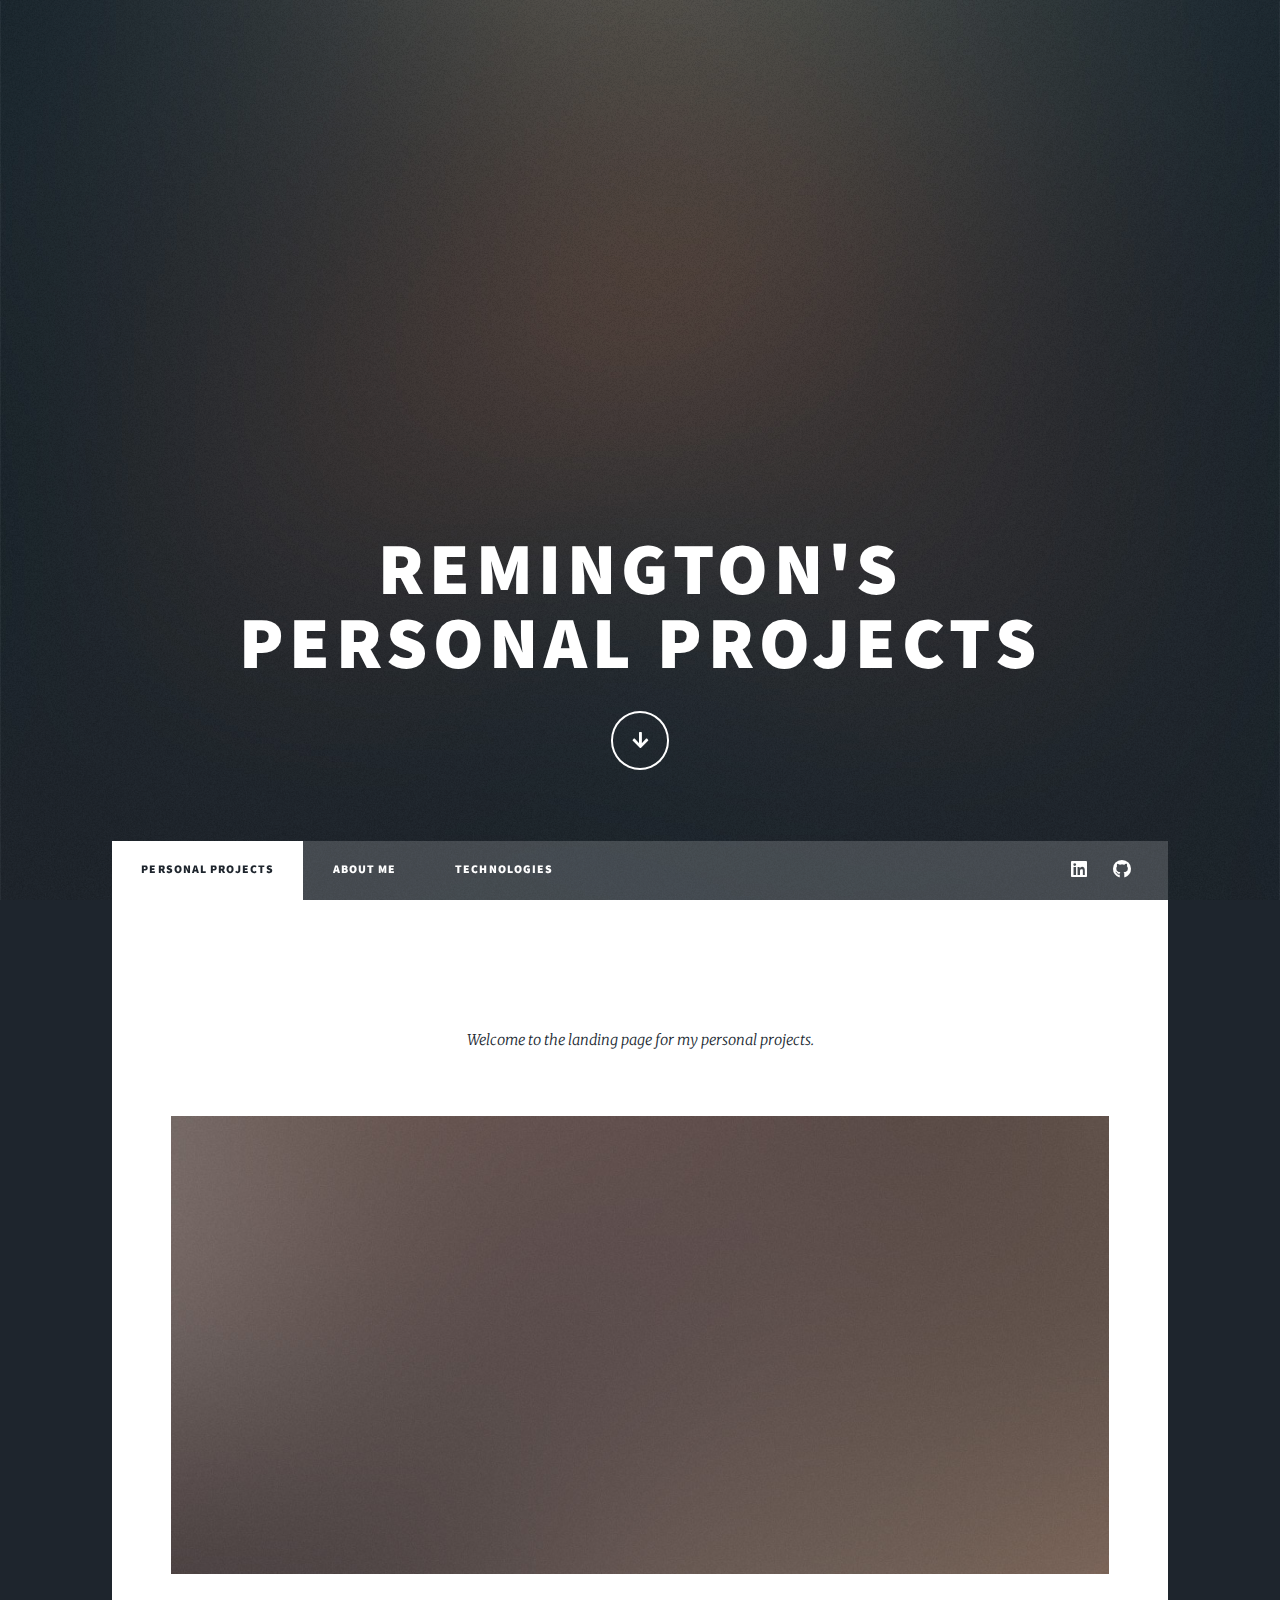
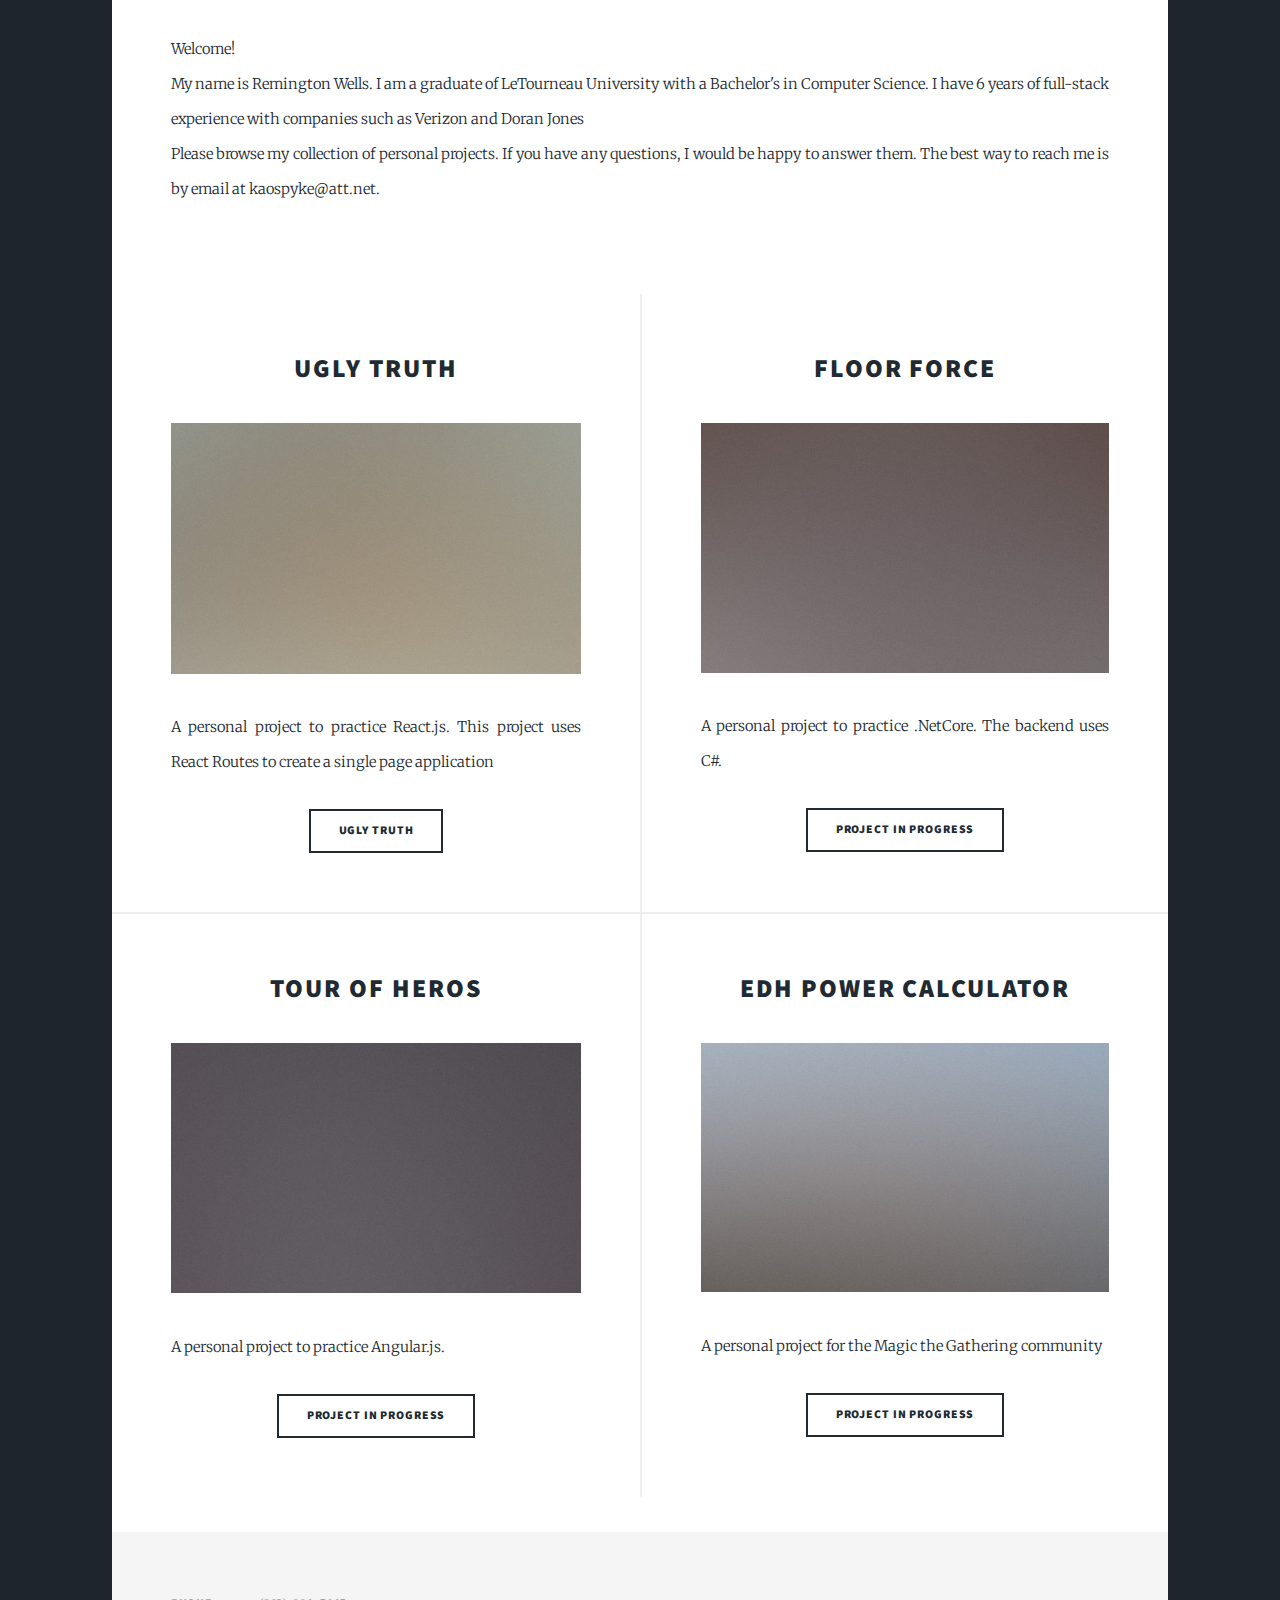
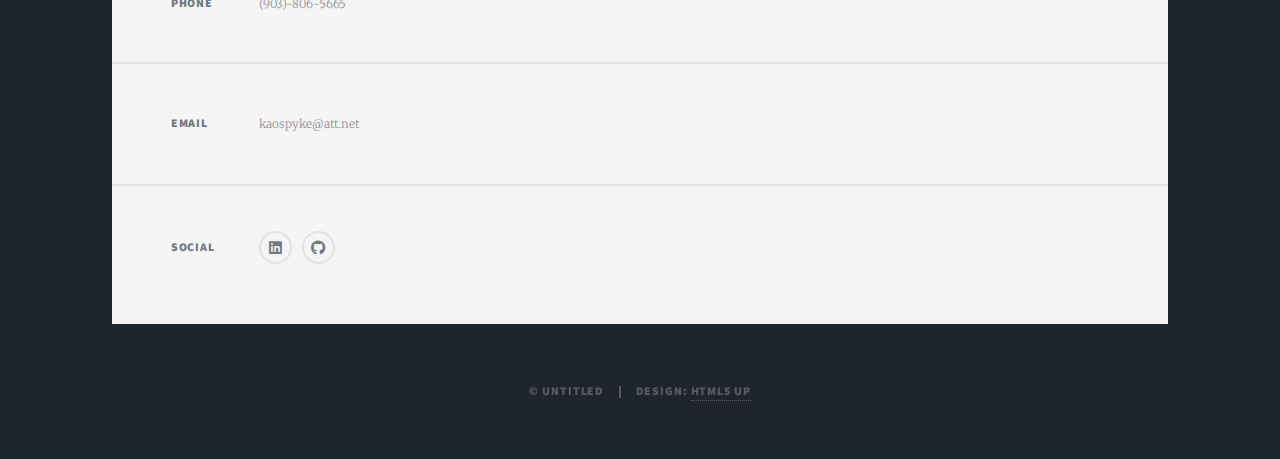
==== commit c09dcca9: "creating link to UglyTruth" ====
--- a/index.html
+++ b/index.html
@@ -78,9 +78,9 @@
 										<h2><a href="#">Ugly Truth</a></h2>
 									</header>
 									<a href="#" class="image fit"><img src="images/pic02.jpg" alt="" /></a>
-									<p>A personal project to practice React.js. This project makes use of Javascript</p>
-									<ul class="actions special">
-										<li><a href="#" class="button">Project in Progress</a></li>
+									<p>A personal project to practice React.js. This project uses React Routes to create a single page application</p>
+									<ul class="actions special">
+										<li><a href="https://chaospyke.github.io/home" target="_blank"class="button">Ugly Truth</a></li>
 									</ul>
 								</article>
 								<article>
@@ -160,30 +160,30 @@
 							<section class="posts">
 								<article>
 									<header>
-										<h2><a href="#">Doran Jones</a></h2>
-									</header>
-									<a href="#" class="image fit"><img src="images/pic05.jpg" alt="" /></a>
+										<h2><a href="https://www.doranjones.com/">Doran Jones</a></h2>
+									</header>
+									<a href="https://www.doranjones.com/" class="image fit"><img src="images/DoranJonesLogo.png" alt="Doran Jones Logo" /></a>
 									<p>Doran Jones is a New York City based company that supports financial institutions with application development and programming solutions. While at Doran Jones, I developed user interfaces using React,Typescript and CSS that were delivered to clients on time.</p>
 								</article>
 								<article>
 									<header>
-										<h2><a href="#">Tech Mahindra (Verizon)</a></h2>
-									</header>
-									<a href="#" class="image fit"><img src="images/pic05.jpg" alt="" /></a>
+										<h2><a href="https://www.techmahindra.com/">Tech Mahindra (Verizon)</a></h2>
+									</header>
+									<a href="https://www.techmahindra.com" class="image fit"><img src="images/TechMahindraLogo.png" alt="Tech Mahindra Logo" /></a>
 									<p>Tech Mahindra is an India based company that has branches all over the world. While I worked for them, I was contracted out to Verizon for full-stack work.</p>
 								</article>
 								<article>
 									<header>
-										<h2><a href="#">Revature</a></h2>
-									</header>
-									<a href="#" class="image fit"><img src="images/pic05.jpg" alt="" /></a>
+										<h2><a href="https://www.revature.com/">Revature</a></h2>
+									</header>
+									<a href="https://www.revature.com/" class="image fit"><img src="images/RevatureLogo.png" alt="Revature Logo" /></a>
 									<p>Revature is a training boot-camp that got me started in full-stack work. I learned the majority of the stack here, including Javascript and SQL</p>
 								</article>
 								<article>
 									<header>
-										<h2><a href="#">LeTourneau University</a></h2>
-									</header>
-									<a href="#" class="image fit"><img src="images/pic04.jpg" alt="" /></a>
+										<h2><a href="https://letu.edu/">LeTourneau University</a></h2>
+									</header>
+									<a href="https://letu.edu/" class="image fit"><img src="images/LetourneauLogo.jpg" alt="LeTourneau Logo" /></a>
 									<p>I graduted from LeTourneau University in 2014. While there, I learned the basics of programming but also how to manage my time and schedule tasks. LeTourneau is a technical Christian University that exemplifies honesty, dedication and maximum effort.</p>
 								</article>
 							</section>
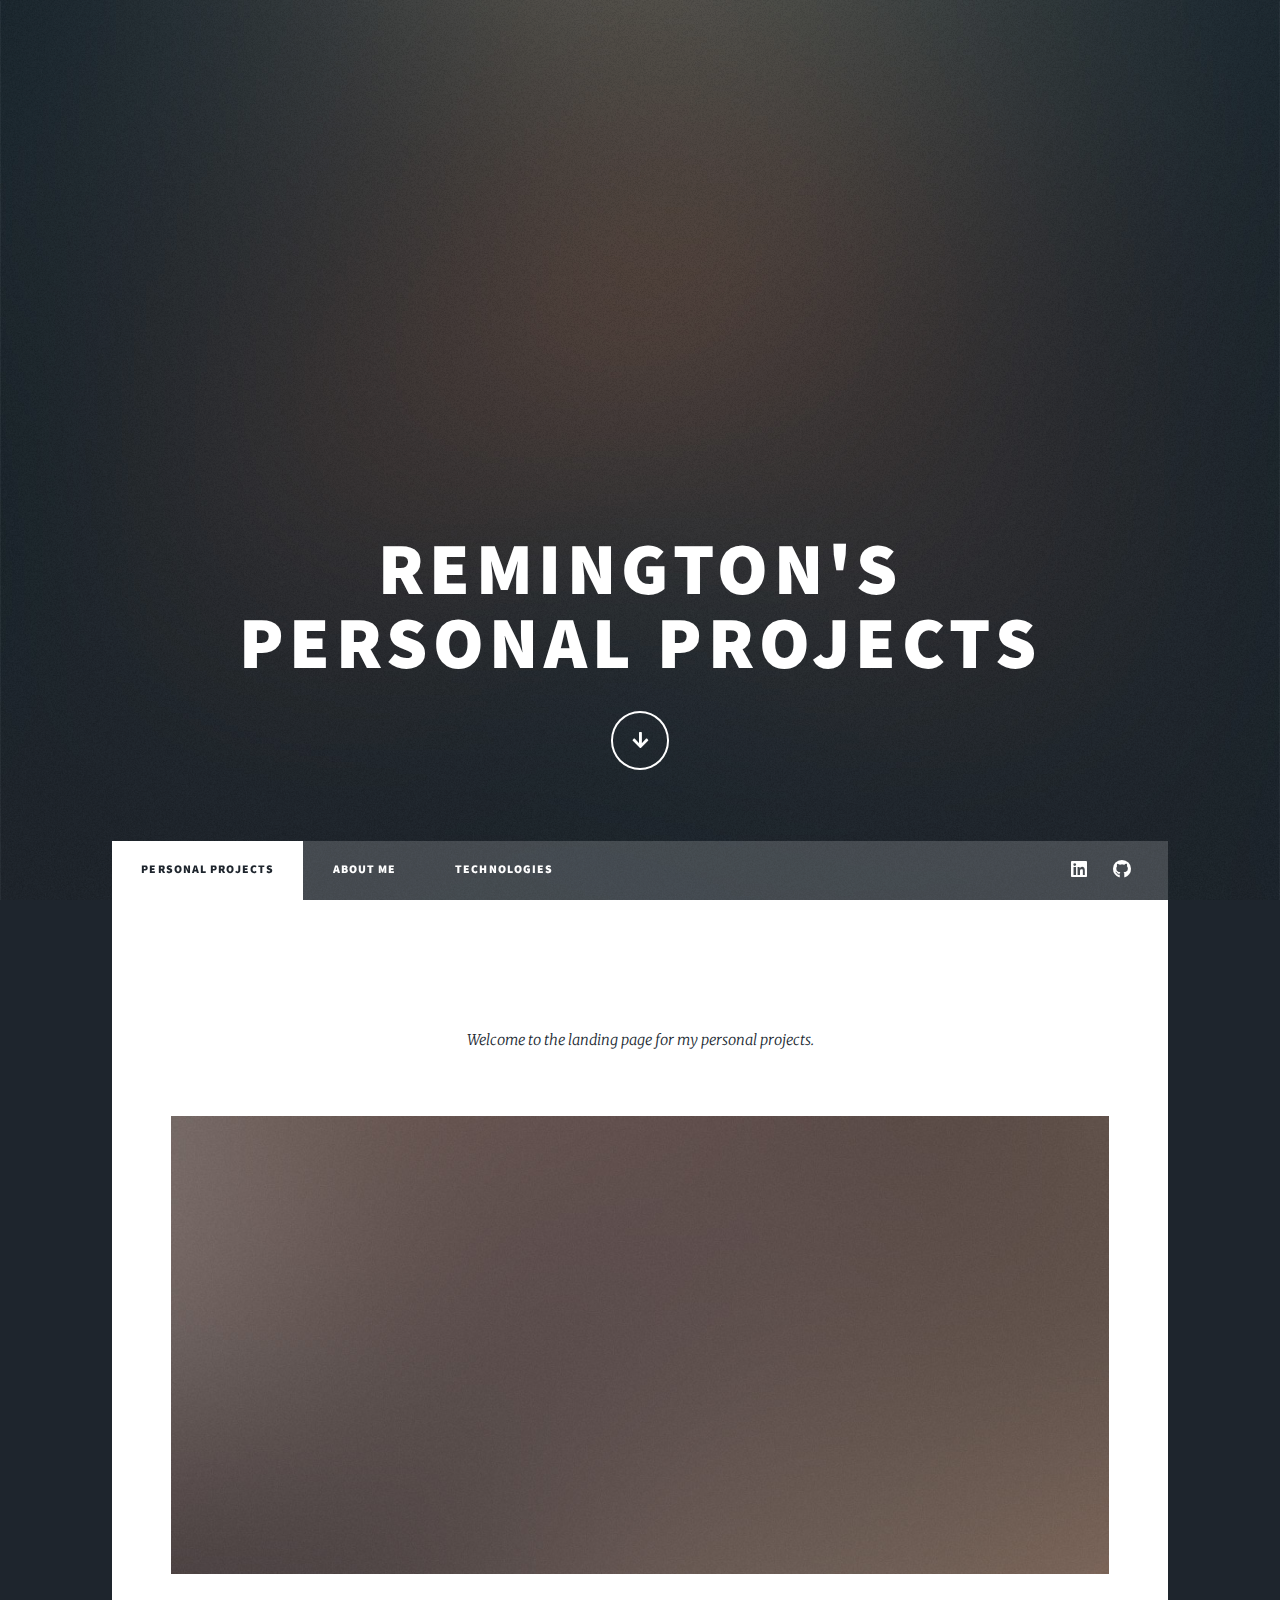
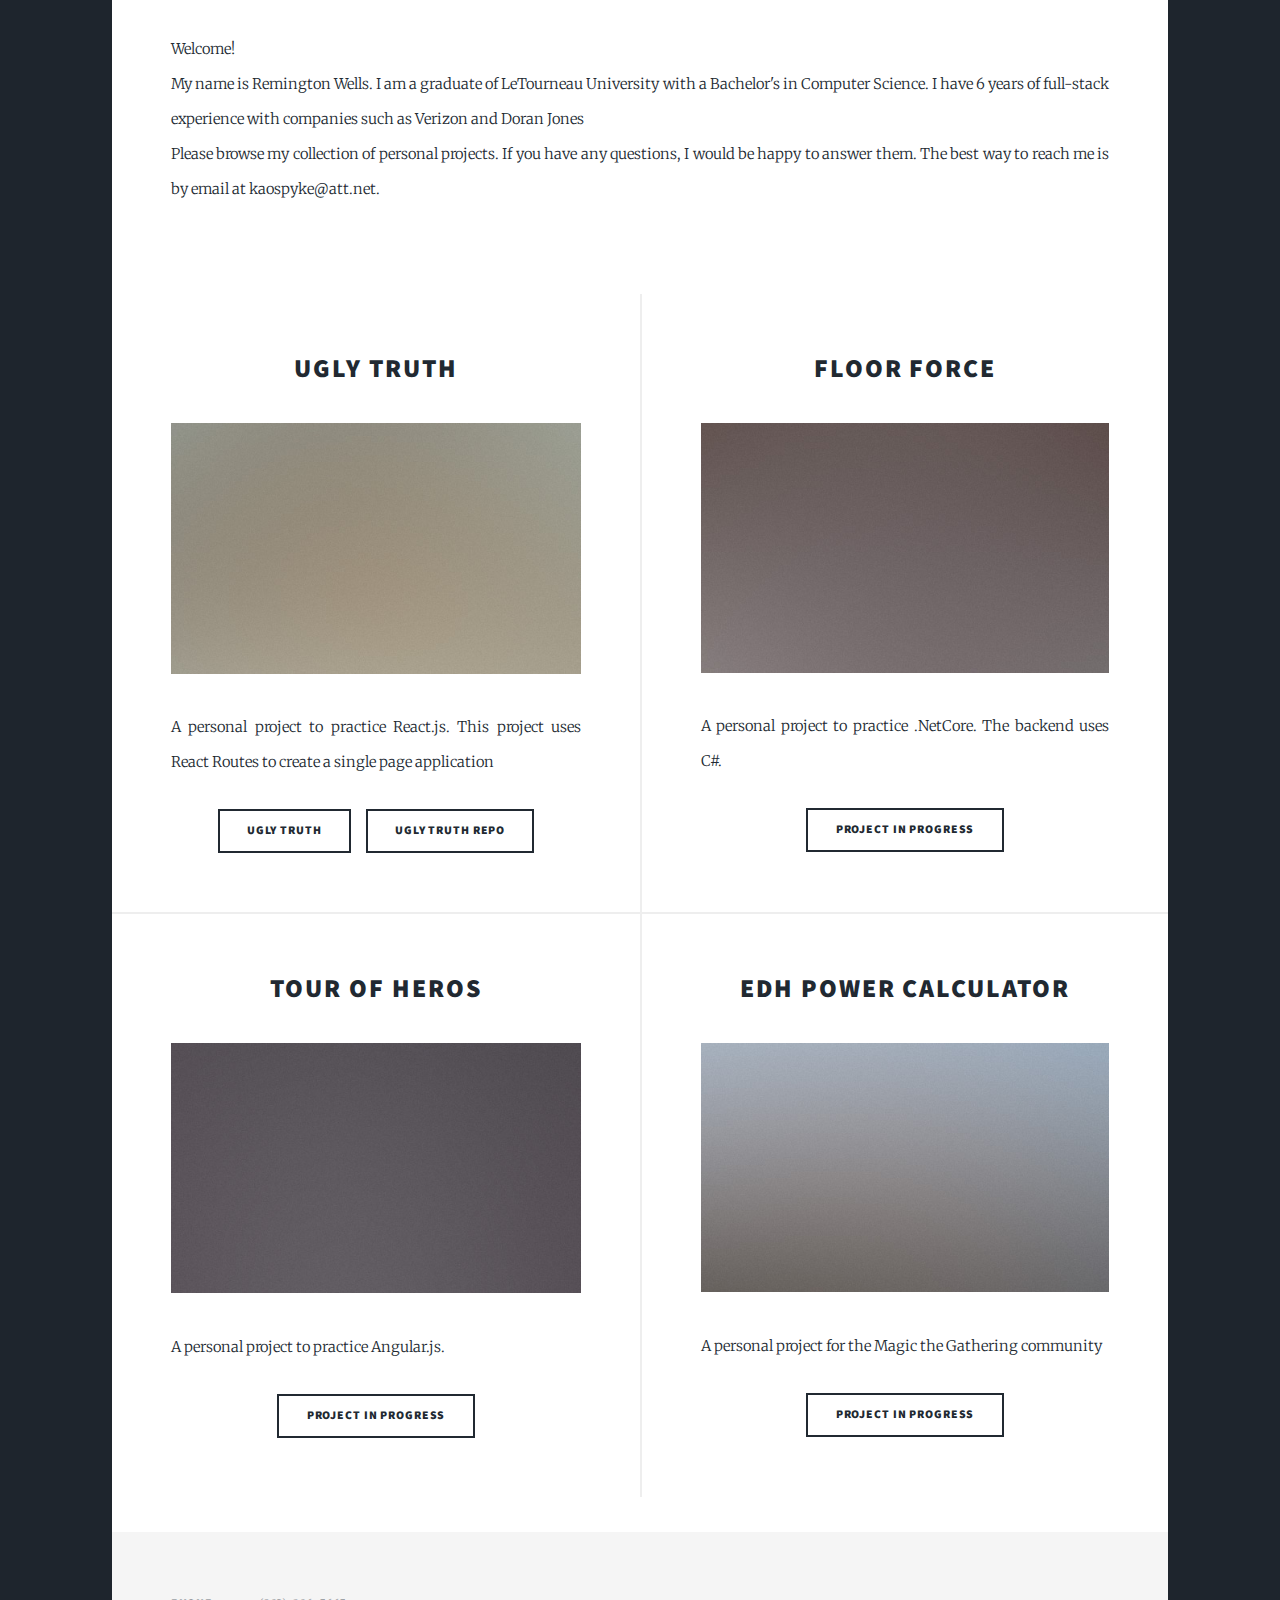
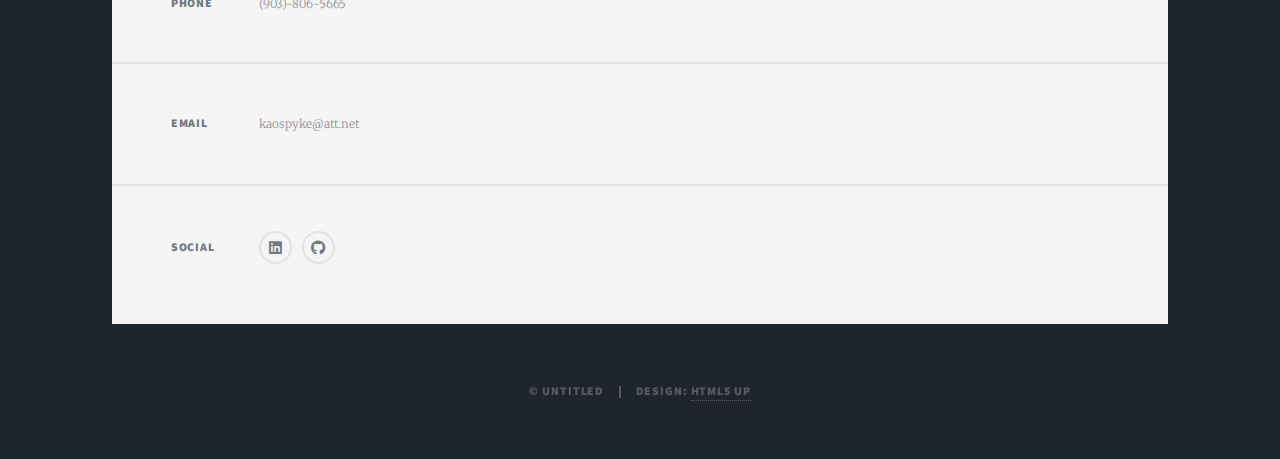
==== commit ba640682: "updating route data" ====
--- a/index.html
+++ b/index.html
@@ -80,7 +80,8 @@
 									<a href="#" class="image fit"><img src="images/pic02.jpg" alt="" /></a>
 									<p>A personal project to practice React.js. This project uses React Routes to create a single page application</p>
 									<ul class="actions special">
-										<li><a href="https://chaospyke.github.io/home" target="_blank"class="button">Ugly Truth</a></li>
+										<li><a href="https://chaospyke.github.io/UglyTruth" target="_blank"class="button">Ugly Truth</a></li>
+										<li><a href="https://github.com/Chaospyke/UglyTruth" target="_blank"class="button">Ugly Truth Repo</a></li>
 									</ul>
 								</article>
 								<article>
